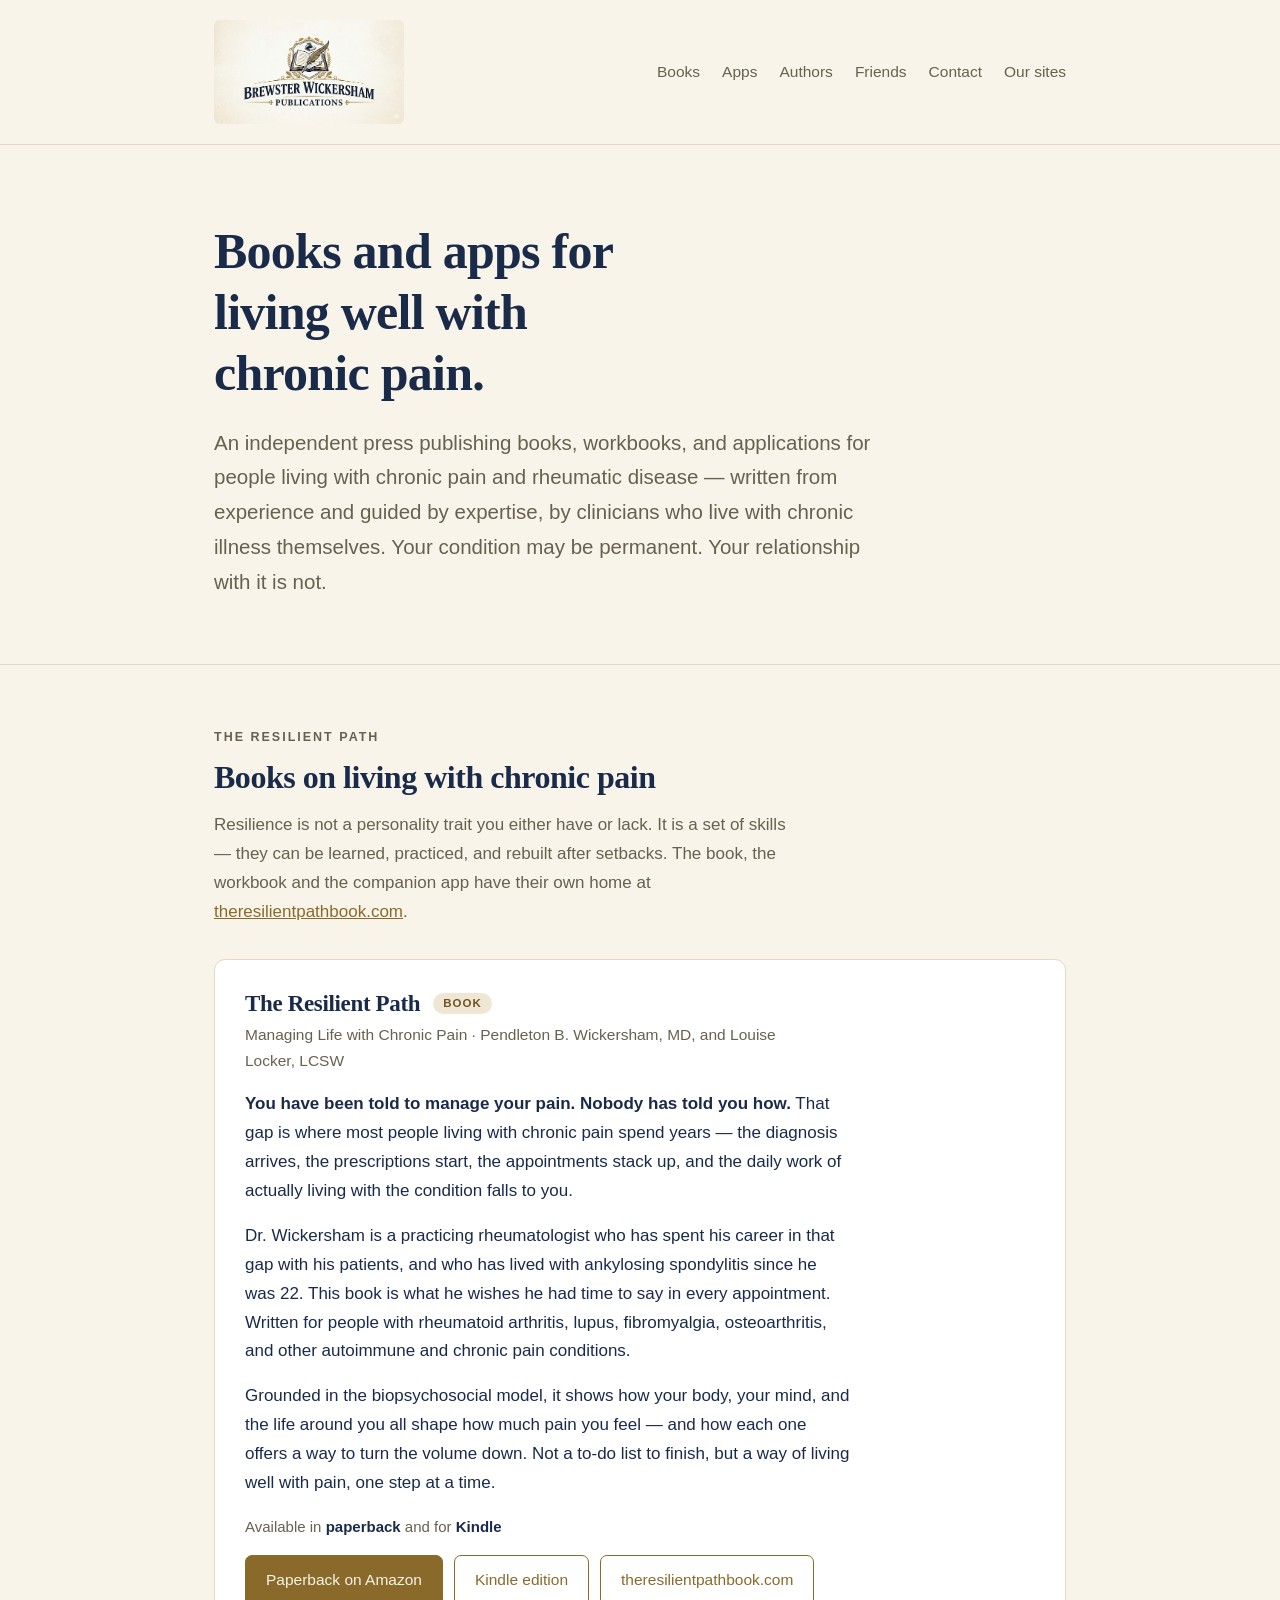
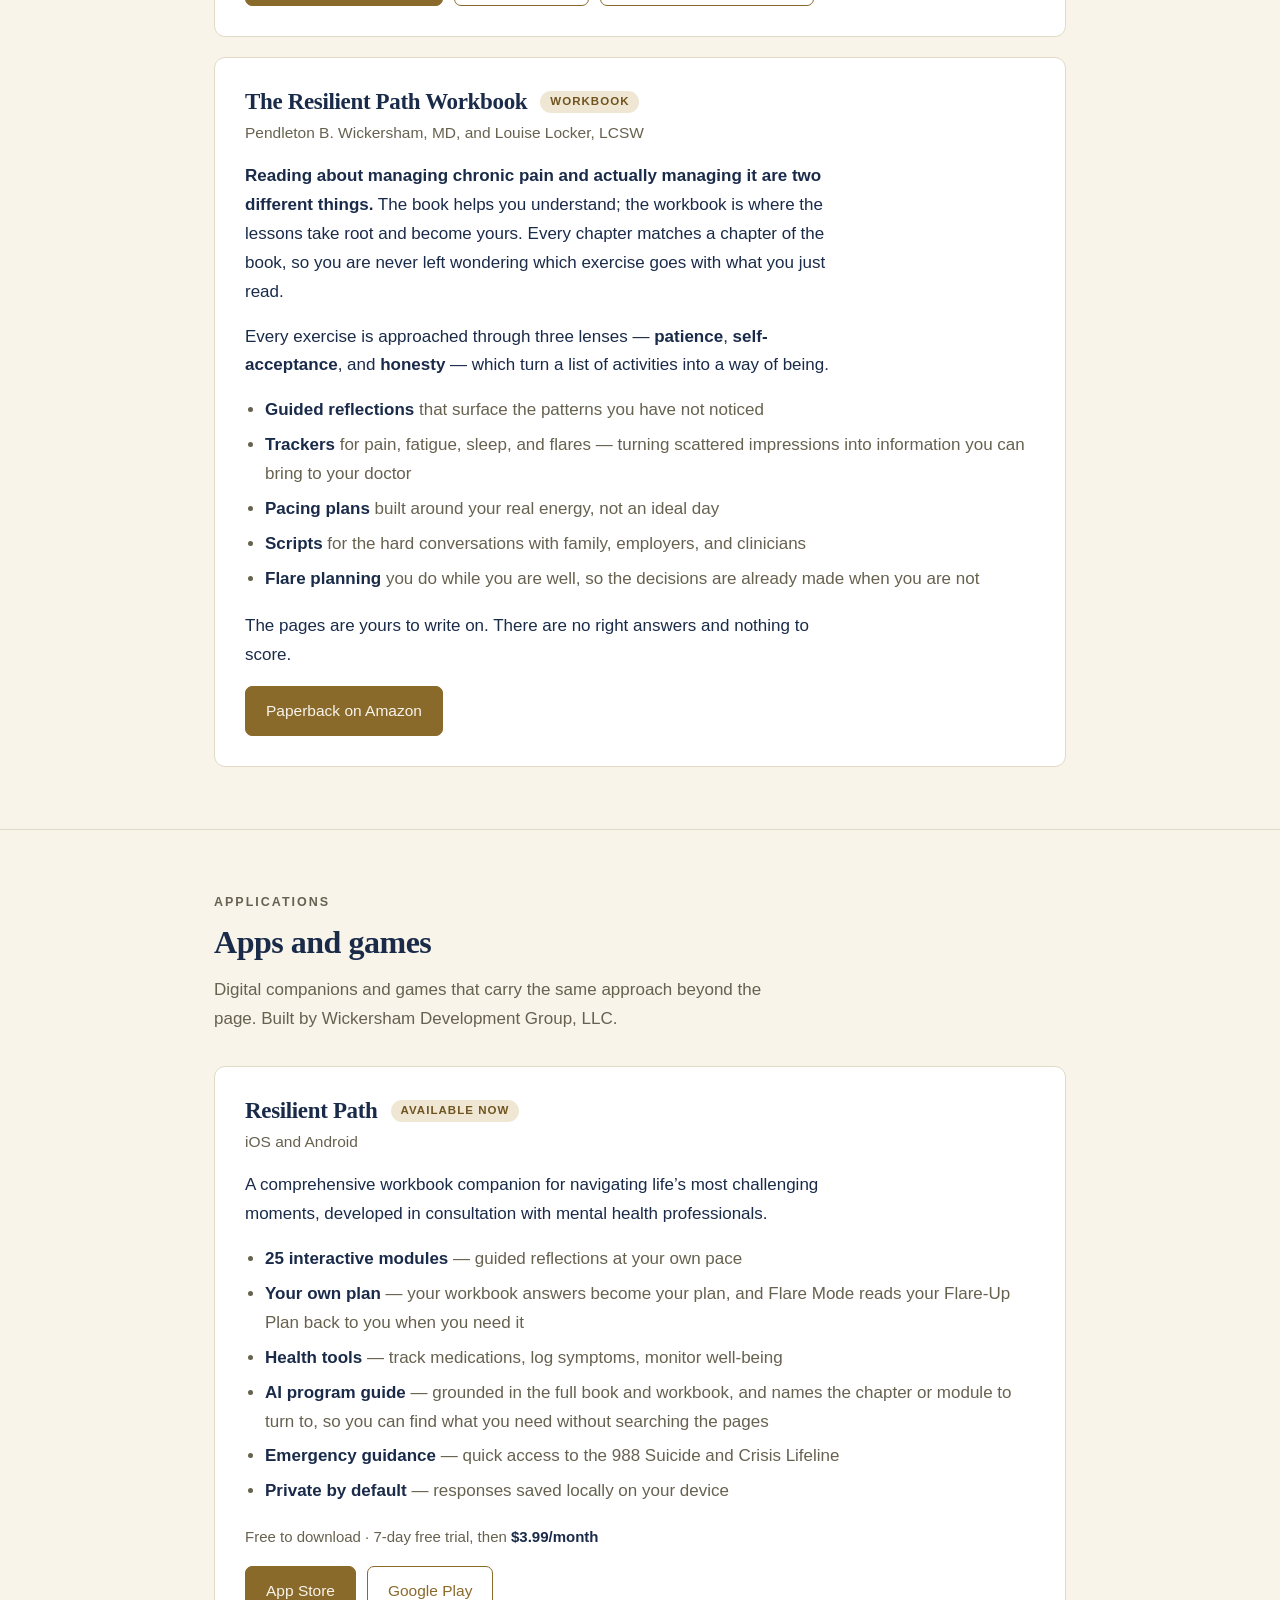
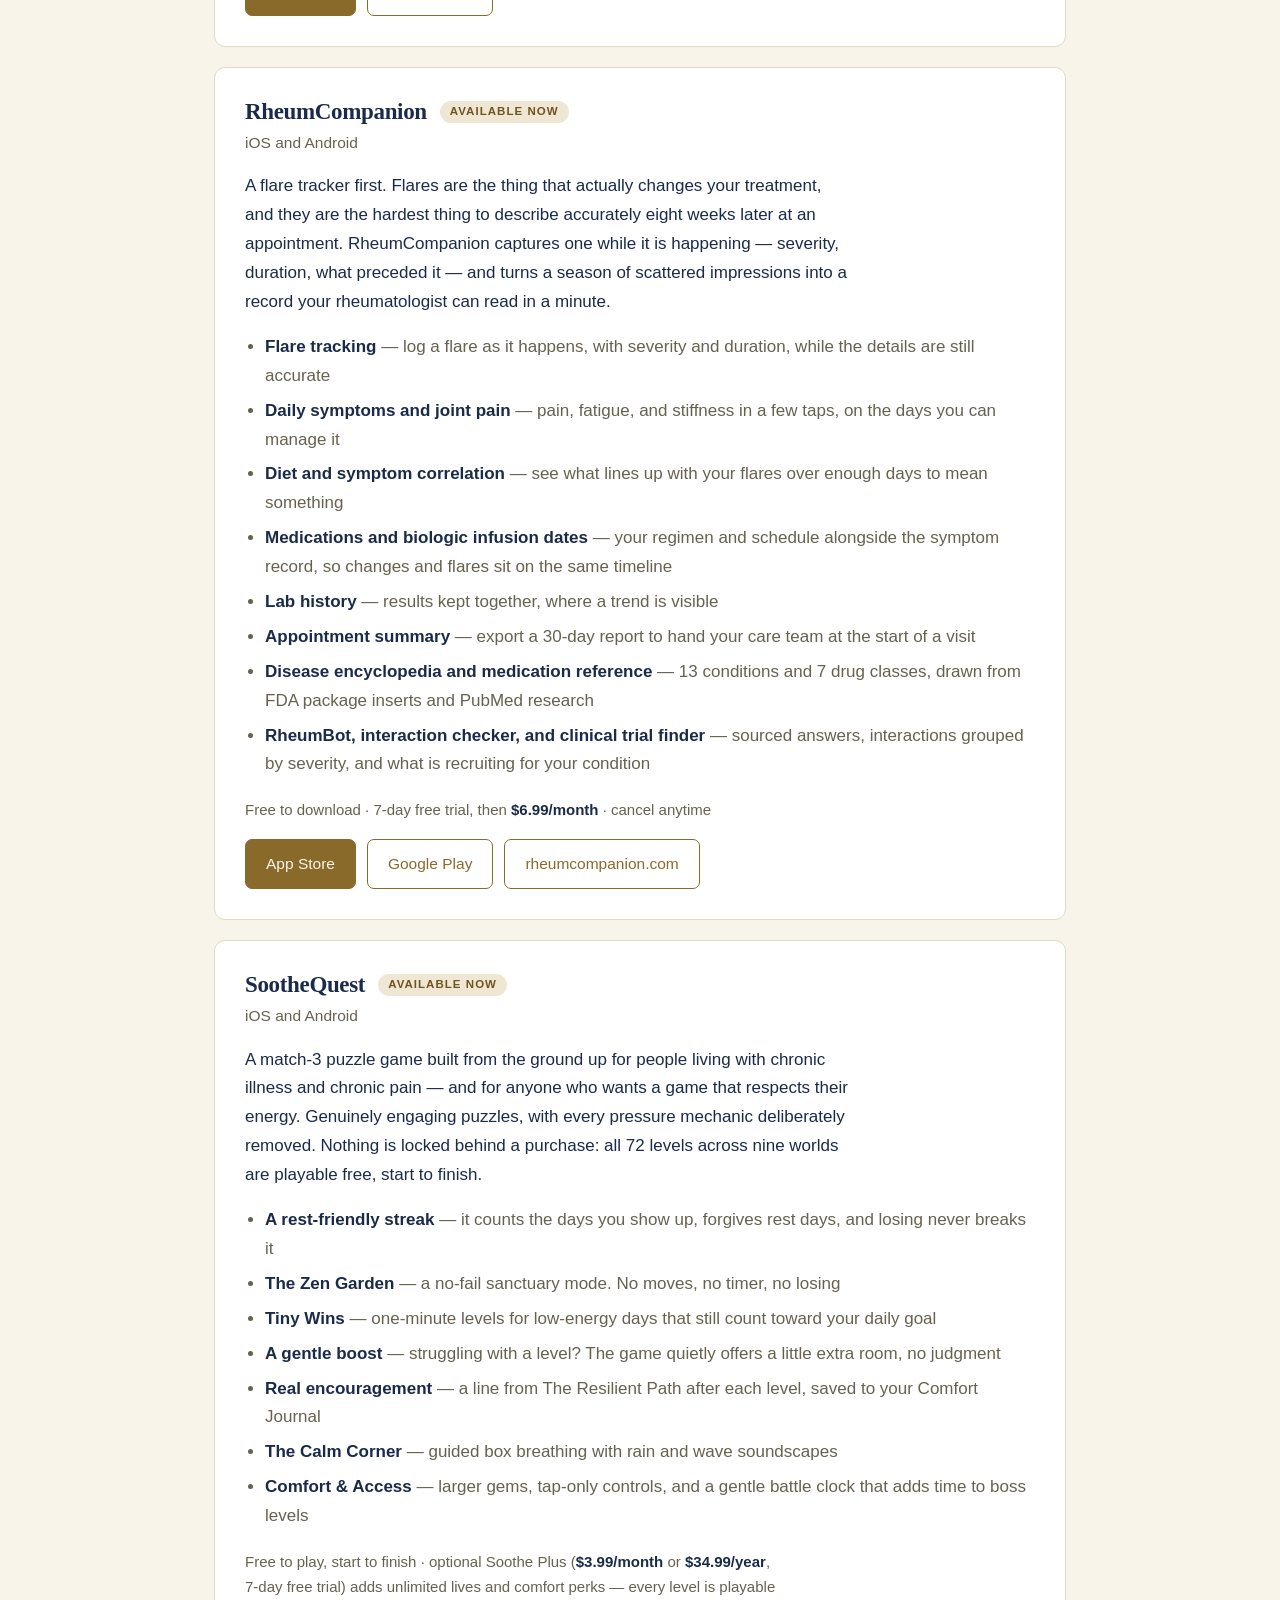
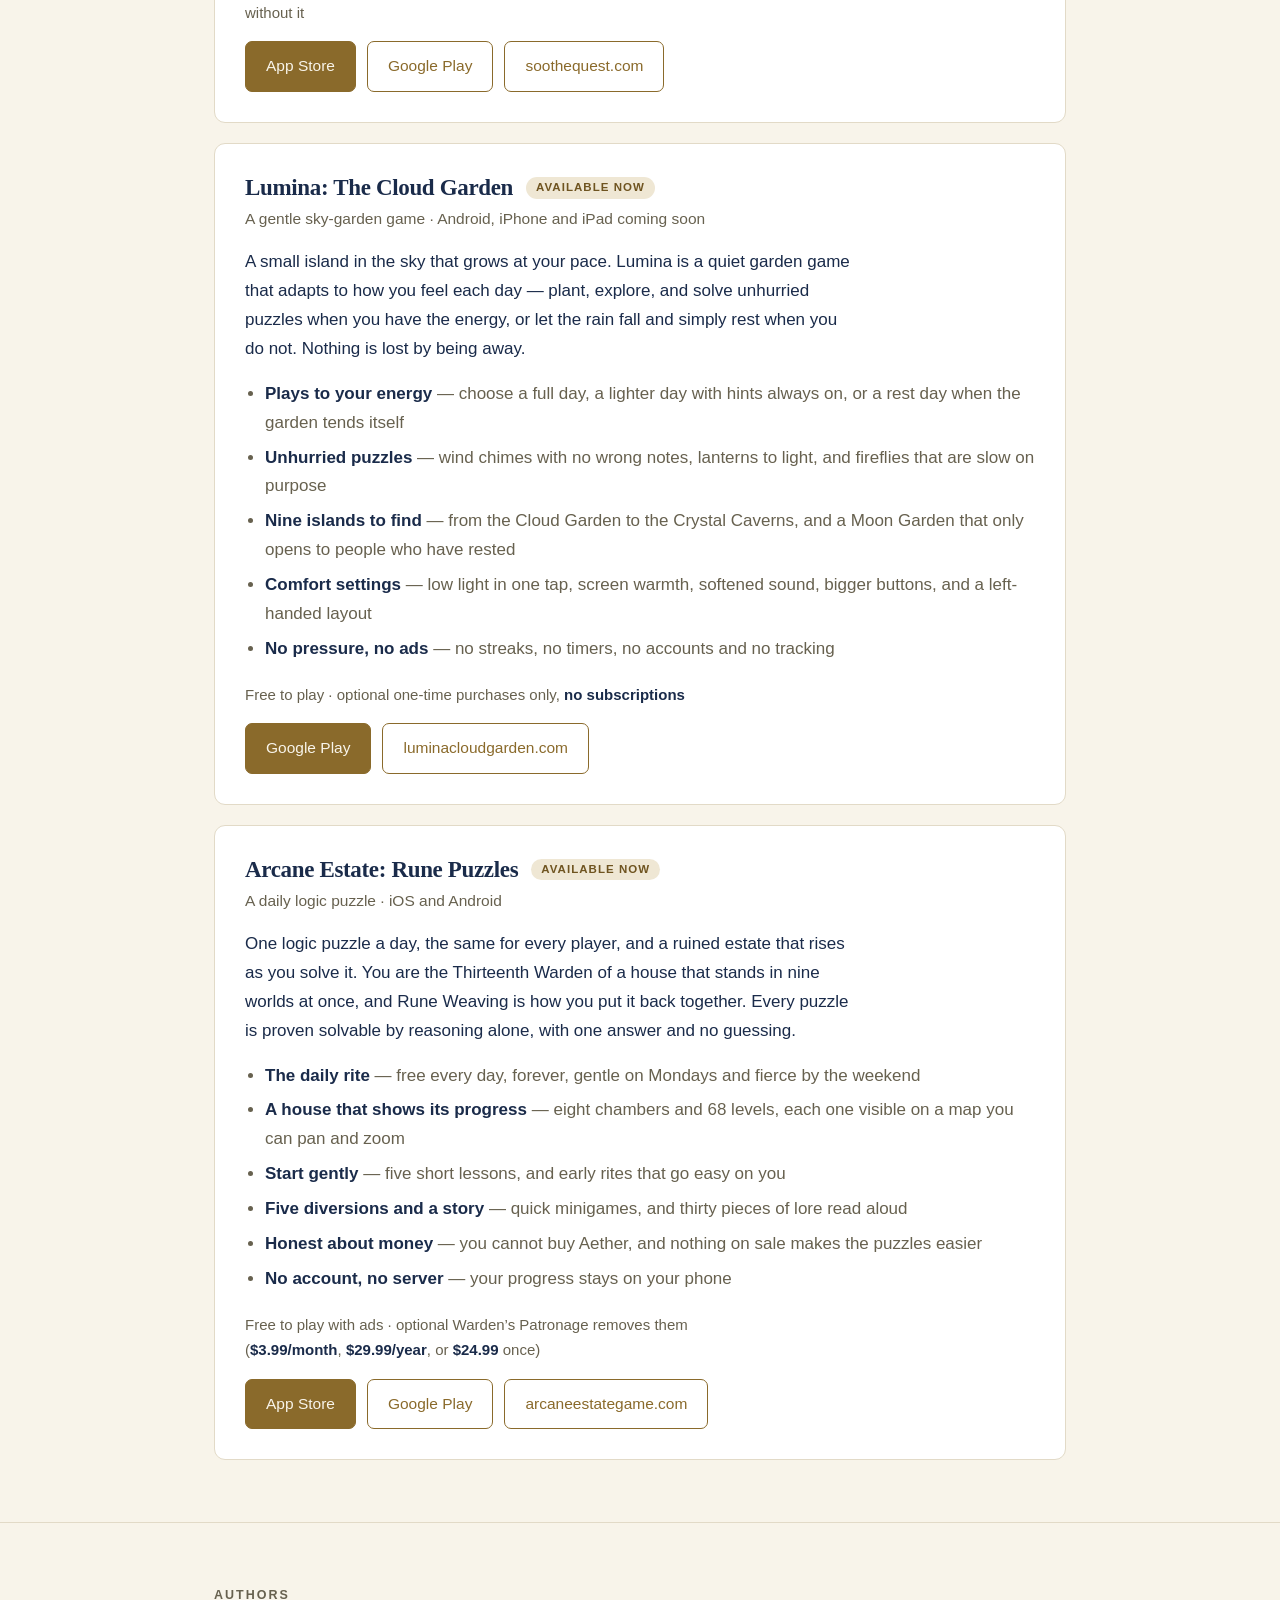
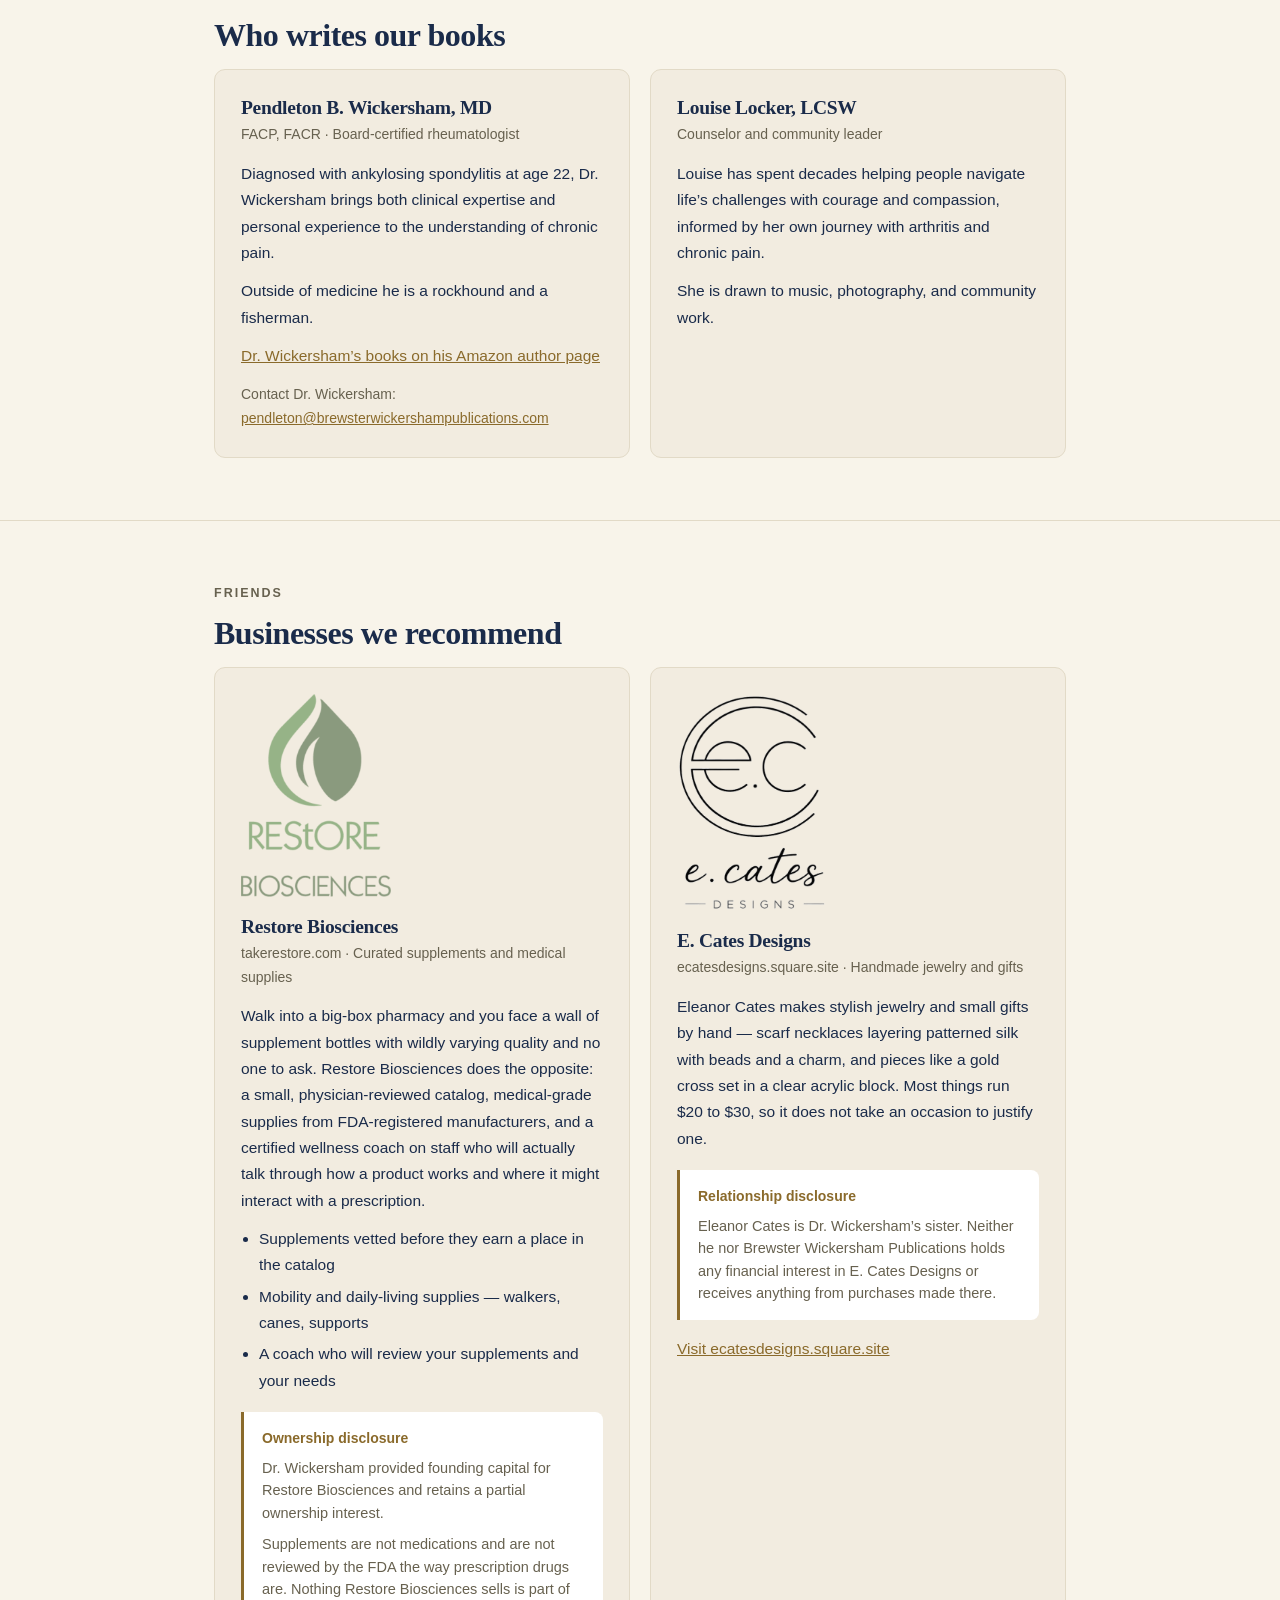
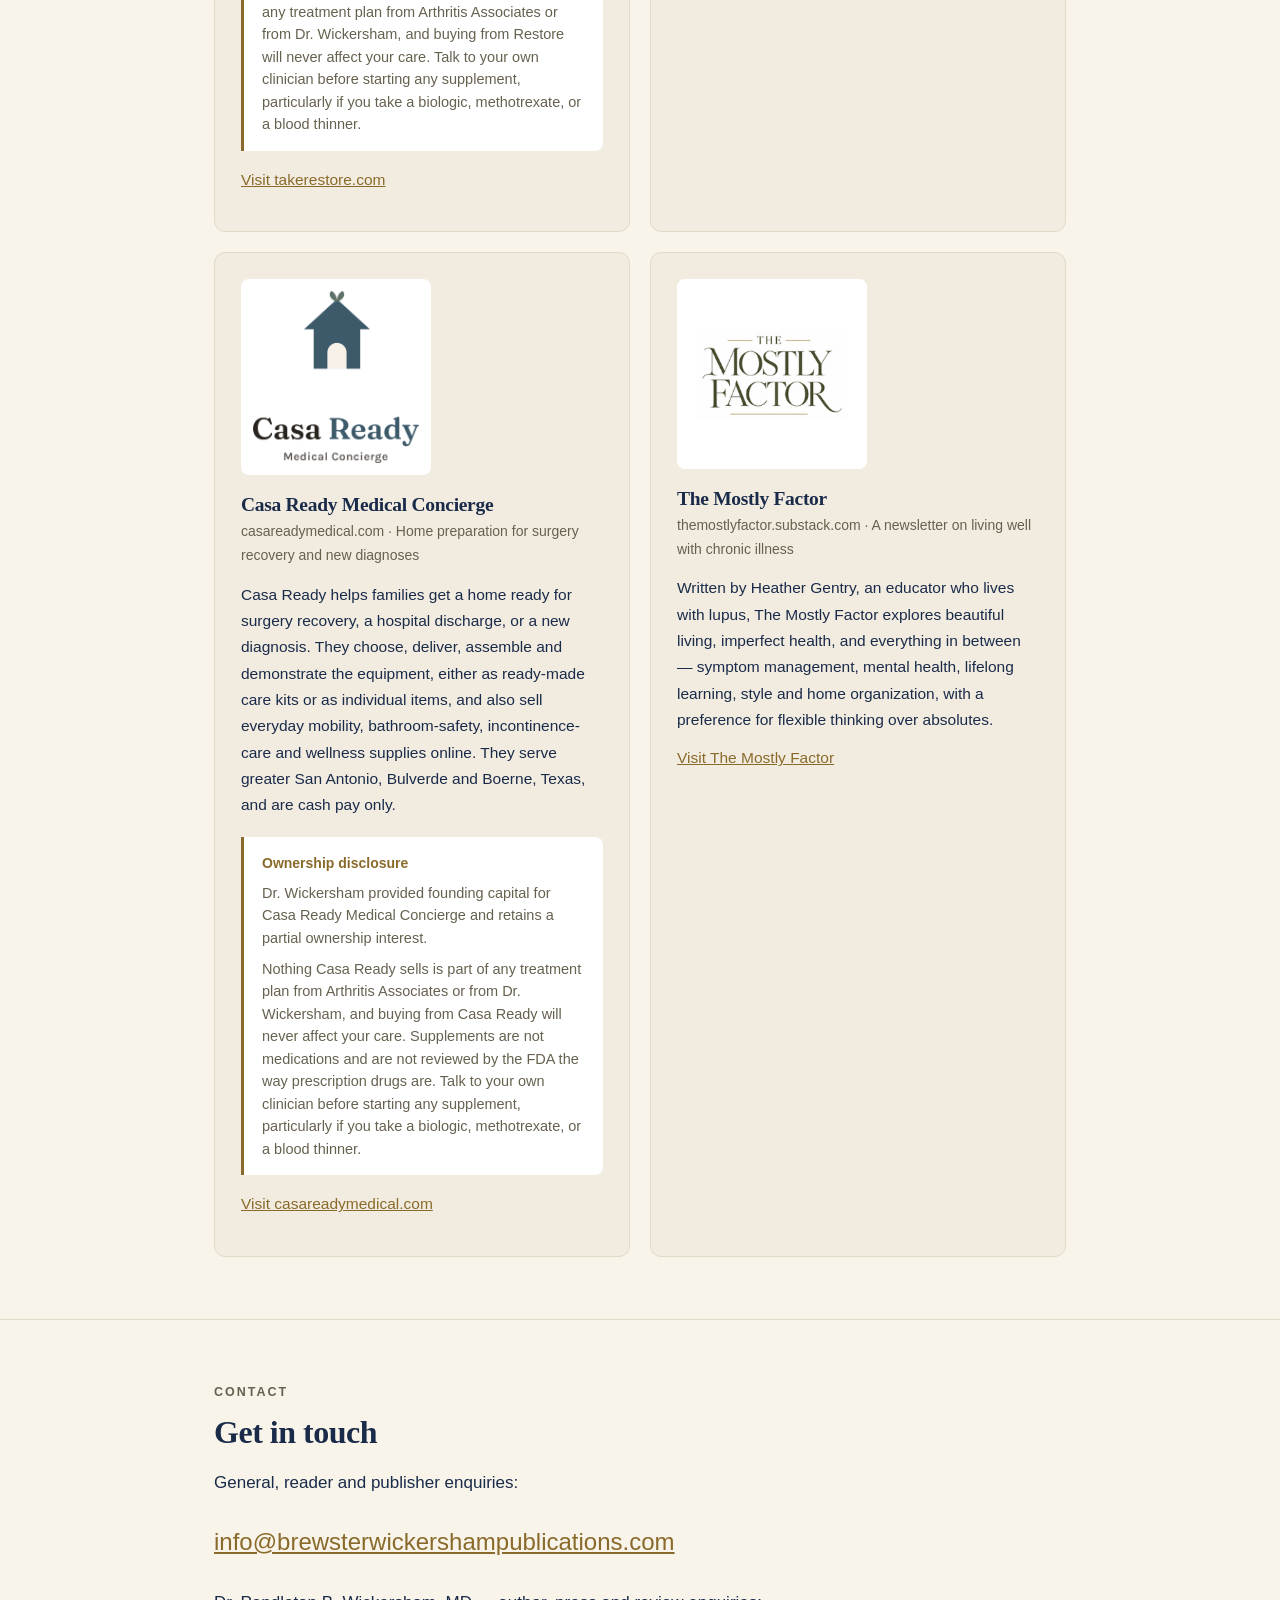
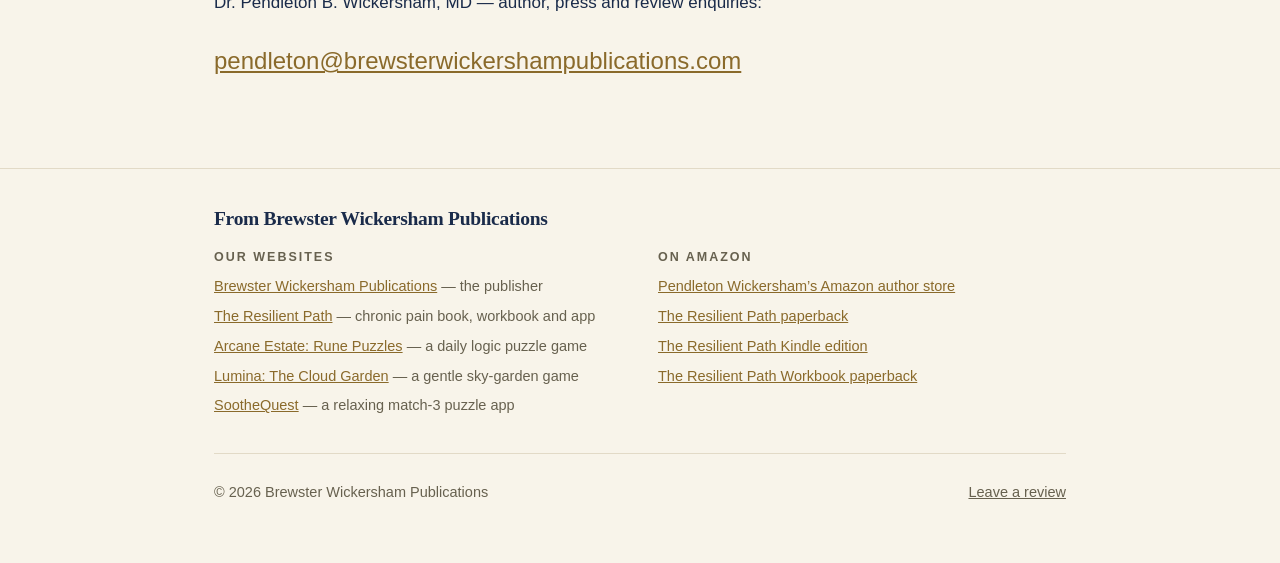
==== index.html @ 28c8aa55 "Add The Mostly Factor logo to its Friends card Co-Authored-By: Claude Sonnet 5.5 <noreply@anthropic." ====
<!doctype html>
<html lang="en">
<head>
<meta charset="utf-8">
<meta name="viewport" content="width=device-width,initial-scale=1">
<title>Brewster Wickersham Publications: Chronic Pain Books &amp; Apps</title>
<meta name="description" content="Independent press behind The Resilient Path, a chronic pain book and workbook by a rheumatologist, plus the SootheQuest, Lumina and Arcane Estate apps.">
<link rel="canonical" href="https://brewsterwickershampublications.com/">
<meta name="theme-color" content="#f8f4ea">
<meta property="og:type" content="website">
<meta property="og:site_name" content="Brewster Wickersham Publications">
<meta property="og:locale" content="en_US">
<meta property="og:url" content="https://brewsterwickershampublications.com/">
<meta property="og:title" content="Brewster Wickersham Publications: Chronic Pain Books &amp; Apps">
<meta property="og:description" content="Independent press behind The Resilient Path, a chronic pain book and workbook by a rheumatologist, plus the SootheQuest, Lumina and Arcane Estate apps.">
<meta property="og:image" content="https://brewsterwickershampublications.com/og-image.jpg">
<meta property="og:image:type" content="image/jpeg">
<meta property="og:image:width" content="1200">
<meta property="og:image:height" content="630">
<meta property="og:image:alt" content="The Brewster Wickersham Publications crest: an open book and quill above the press's name">
<meta name="twitter:card" content="summary_large_image">
<meta name="twitter:title" content="Brewster Wickersham Publications: Chronic Pain Books &amp; Apps">
<meta name="twitter:description" content="Independent press behind The Resilient Path, a chronic pain book and workbook by a rheumatologist, plus the SootheQuest, Lumina and Arcane Estate apps.">
<meta name="twitter:image" content="https://brewsterwickershampublications.com/og-image.jpg">
<meta name="twitter:image:alt" content="The Brewster Wickersham Publications crest: an open book and quill above the press's name">
<link rel="icon" href="/favicon.ico" sizes="48x48">
<link rel="icon" type="image/png" sizes="192x192" href="/favicon.png">
<link rel="apple-touch-icon" href="/apple-touch-icon.png">

<!-- Structured data: identifies the press, its site, its books and its apps for search engines.
     The @id values for the people, books and Resilient Path app match the ones on
     theresilientpathbook.com so the two sites describe the same entities. The other apps use
     "<their site>/#app". Keep ISBNs, ASINs and store URLs in step with the listings, and
     never add ratings, reviews or prices that are not on the page. -->
<script type="application/ld+json">
{
  "@context": "https://schema.org",
  "@graph": [
    {
      "@type": "Organization",
      "@id": "https://brewsterwickershampublications.com/#organization",
      "name": "Brewster Wickersham Publications",
      "url": "https://brewsterwickershampublications.com/",
      "logo": {
        "@type": "ImageObject",
        "url": "https://brewsterwickershampublications.com/logo.jpg",
        "width": 512,
        "height": 279
      },
      "image": "https://brewsterwickershampublications.com/og-image.jpg",
      "description": "An independent press publishing books, workbooks, and apps for people living with chronic pain and rheumatic disease.",
      "email": "info@brewsterwickershampublications.com"
    },
    {
      "@type": "WebSite",
      "@id": "https://brewsterwickershampublications.com/#website",
      "url": "https://brewsterwickershampublications.com/",
      "name": "Brewster Wickersham Publications",
      "inLanguage": "en-US",
      "publisher": { "@id": "https://brewsterwickershampublications.com/#organization" }
    },
    {
      "@type": "Person",
      "@id": "https://theresilientpathbook.com/#pendleton-wickersham",
      "name": "Pendleton B. Wickersham",
      "honorificSuffix": "MD, FACP, FACR",
      "jobTitle": "Board-certified rheumatologist",
      "email": "pendleton@brewsterwickershampublications.com",
      "url": "https://theresilientpathbook.com/#authors",
      "sameAs": [
        "https://www.amazon.com/stores/author/B004TYIEZQ",
        "https://www.amazon.com/Pendleton-Wickersham/e/B004TYIEZQ",
        "https://www.doximity.com/pub/pendleton-wickersham-md"
      ]
    },
    {
      "@type": "Person",
      "@id": "https://theresilientpathbook.com/#louise-locker",
      "name": "Louise Locker",
      "honorificSuffix": "LCSW",
      "jobTitle": "Licensed clinical social worker",
      "url": "https://theresilientpathbook.com/#authors"
    },
    {
      "@type": "Book",
      "@id": "https://theresilientpathbook.com/#book",
      "name": "Managing Life with Chronic Pain: The Resilient Path",
      "alternateName": "The Resilient Path",
      "description": "A practical guide to living with chronic pain, grounded in the biopsychosocial model, for people with rheumatoid arthritis, lupus, fibromyalgia, osteoarthritis, and other autoimmune and chronic pain conditions.",
      "url": "https://theresilientpathbook.com/",
      "image": "https://theresilientpathbook.com/images/book-cover.jpg",
      "author": { "@id": "https://theresilientpathbook.com/#pendleton-wickersham" },
      "publisher": { "@id": "https://brewsterwickershampublications.com/#organization" },
      "inLanguage": "en",
      "workExample": [
        {
          "@type": "Book",
          "@id": "https://theresilientpathbook.com/#book-paperback",
          "bookFormat": "https://schema.org/Paperback",
          "isbn": "9798172274268",
          "identifier": { "@type": "PropertyValue", "propertyID": "ASIN", "value": "B0HJ1NMXLL" },
          "url": "https://www.amazon.com/dp/B0HJ1NMXLL"
        },
        {
          "@type": "Book",
          "@id": "https://theresilientpathbook.com/#book-kindle",
          "bookFormat": "https://schema.org/EBook",
          "identifier": { "@type": "PropertyValue", "propertyID": "ASIN", "value": "B0HHKKSR3D" },
          "url": "https://www.amazon.com/dp/B0HHKKSR3D"
        }
      ]
    },
    {
      "@type": "Book",
      "@id": "https://theresilientpathbook.com/#workbook",
      "name": "The Resilient Path: Your Personal Workbook",
      "description": "The companion workbook to The Resilient Path, matched chapter by chapter to the book, with guided reflections, trackers, pacing plans, and flare planning.",
      "url": "https://theresilientpathbook.com/#workbook",
      "image": "https://theresilientpathbook.com/images/workbook-cover.jpg",
      "author": [
        { "@id": "https://theresilientpathbook.com/#pendleton-wickersham" },
        { "@id": "https://theresilientpathbook.com/#louise-locker" }
      ],
      "publisher": { "@id": "https://brewsterwickershampublications.com/#organization" },
      "inLanguage": "en",
      "workExample": {
        "@type": "Book",
        "@id": "https://theresilientpathbook.com/#workbook-paperback",
        "bookFormat": "https://schema.org/Paperback",
        "isbn": "9798171021085",
        "identifier": { "@type": "PropertyValue", "propertyID": "ASIN", "value": "B0HHLCSVBJ" },
        "url": "https://www.amazon.com/dp/B0HHLCSVBJ"
      }
    },
    {
      "@type": "MobileApplication",
      "@id": "https://theresilientpathbook.com/#app",
      "name": "Resilient Path",
      "description": "The companion app to The Resilient Path: 25 interactive modules, a personal flare-up plan, health tracking, and a program guide grounded in the book and workbook.",
      "url": "https://theresilientpathbook.com/",
      "operatingSystem": "iOS, Android",
      "applicationCategory": "HealthApplication",
      "publisher": { "@id": "https://brewsterwickershampublications.com/#organization" },
      "installUrl": [
        "https://apps.apple.com/us/app/resilient-path/id6762085688",
        "https://play.google.com/store/apps/details?id=resilient.path.app"
      ],
      "sameAs": [
        "https://apps.apple.com/us/app/resilient-path/id6762085688",
        "https://play.google.com/store/apps/details?id=resilient.path.app"
      ],
      "offers": { "@type": "Offer", "price": "0", "priceCurrency": "USD" }
    },
    {
      "@type": "MobileApplication",
      "@id": "https://www.rheumcompanion.com/#app",
      "name": "RheumCompanion",
      "description": "A flare tracker for rheumatic disease, with daily symptoms, medications and infusion dates, lab history, and a 30-day appointment summary.",
      "url": "https://www.rheumcompanion.com/",
      "operatingSystem": "iOS, Android",
      "applicationCategory": "HealthApplication",
      "publisher": { "@id": "https://brewsterwickershampublications.com/#organization" },
      "installUrl": [
        "https://apps.apple.com/us/app/rheumcompanion-flare-tracker/id6784212388",
        "https://play.google.com/store/apps/details?id=com.rheumcompanion.app"
      ],
      "sameAs": [
        "https://apps.apple.com/us/app/rheumcompanion-flare-tracker/id6784212388",
        "https://play.google.com/store/apps/details?id=com.rheumcompanion.app"
      ],
      "offers": { "@type": "Offer", "price": "0", "priceCurrency": "USD" }
    },
    {
      "@type": ["VideoGame", "MobileApplication"],
      "@id": "https://www.soothequest.com/#app",
      "name": "SootheQuest",
      "description": "A match-3 puzzle game built for people living with chronic illness and chronic pain, with every pressure mechanic removed and all 72 levels free to play.",
      "url": "https://www.soothequest.com/",
      "genre": "Puzzle",
      "gamePlatform": ["iOS", "Android"],
      "operatingSystem": "iOS, Android",
      "applicationCategory": "GameApplication",
      "publisher": { "@id": "https://brewsterwickershampublications.com/#organization" },
      "installUrl": [
        "https://apps.apple.com/us/app/soothequest/id6791187064",
        "https://play.google.com/store/apps/details?id=com.brewsterwickershampublications.soothequest"
      ],
      "sameAs": [
        "https://apps.apple.com/us/app/soothequest/id6791187064",
        "https://play.google.com/store/apps/details?id=com.brewsterwickershampublications.soothequest"
      ],
      "offers": { "@type": "Offer", "price": "0", "priceCurrency": "USD" }
    },
    {
      "@type": ["VideoGame", "MobileApplication"],
      "@id": "https://www.luminacloudgarden.com/#app",
      "name": "Lumina: The Cloud Garden",
      "description": "A quiet sky-garden game that adapts to how you feel each day, with unhurried puzzles, comfort settings, and no ads, streaks or timers.",
      "url": "https://www.luminacloudgarden.com/",
      "genre": "Puzzle",
      "gamePlatform": "Android",
      "operatingSystem": "Android",
      "applicationCategory": "GameApplication",
      "publisher": { "@id": "https://brewsterwickershampublications.com/#organization" },
      "installUrl": "https://play.google.com/store/apps/details?id=com.wickersham.lumina",
      "sameAs": [
        "https://play.google.com/store/apps/details?id=com.wickersham.lumina"
      ],
      "offers": { "@type": "Offer", "price": "0", "priceCurrency": "USD" }
    },
    {
      "@type": ["VideoGame", "MobileApplication"],
      "@id": "https://www.arcaneestategame.com/#app",
      "name": "Arcane Estate: Rune Puzzles",
      "description": "One logic puzzle a day, the same for every player, and a ruined estate that rises as you solve it. Every puzzle is solvable by reasoning alone.",
      "url": "https://www.arcaneestategame.com/",
      "genre": "Puzzle",
      "gamePlatform": ["iOS", "Android"],
      "operatingSystem": "iOS, Android",
      "applicationCategory": "GameApplication",
      "publisher": { "@id": "https://brewsterwickershampublications.com/#organization" },
      "installUrl": [
        "https://apps.apple.com/us/app/arcane-estate-rune-puzzles/id6817651417",
        "https://play.google.com/store/apps/details?id=com.arcaneestate.game"
      ],
      "sameAs": [
        "https://apps.apple.com/us/app/arcane-estate-rune-puzzles/id6817651417",
        "https://play.google.com/store/apps/details?id=com.arcaneestate.game"
      ],
      "offers": { "@type": "Offer", "price": "0", "priceCurrency": "USD" }
    }
  ]
}
</script>
<style>
/* ============================================================
   COLORS — drawn from the logo: navy, gold, cream.
   Change these to re-skin the entire site, both themes.
   ============================================================ */
:root{
  --bg:      #f8f4ea;   /* cream, matching the logo background */
  --surface: #ffffff;
  --raised:  #f2ece0;
  --ink:     #1a2b4a;   /* navy, from the logo lettering */
  --muted:   #67614f;
  --line:    #e2dac7;
  --accent:  #8a6a2b;   /* deep gold, readable on cream */
  --badge-bg:#efe7d4;
  --badge-ink:#6f5420;
}
@media (prefers-color-scheme:dark){
  :root{
    --bg:      #12161f;
    --surface: #1a1f2b;
    --raised:  #212736;
    --ink:     #e8e4d9;
    --muted:   #9a9484;
    --line:    #2b3240;
    --accent:  #d4af6a;
    --badge-bg:#241f14;
    --badge-ink:#d4af6a;
  }
}
*{box-sizing:border-box}
html{scroll-behavior:smooth}
body{
  margin:0; background:var(--bg); color:var(--ink);
  font:17px/1.7 -apple-system,BlinkMacSystemFont,"Segoe UI",Roboto,Helvetica,Arial,sans-serif;
  -webkit-font-smoothing:antialiased;
}
h1,h2,h3,.serif{
  font-family:"Iowan Old Style","Palatino Linotype",Palatino,Georgia,"Times New Roman",serif;
  font-weight:600; letter-spacing:-.015em; line-height:1.22;
}
a{color:var(--accent)}
a:hover{text-decoration:none}
:focus-visible{outline:2px solid var(--accent); outline-offset:3px; border-radius:3px}
img{max-width:100%; height:auto; display:block}
.wrap{max-width:900px; margin:0 auto; padding:0 24px}
.skip{position:absolute; left:-9999px; top:0; background:var(--accent); color:var(--bg);
      padding:10px 16px; z-index:100}
.skip:focus{left:0}

/* ---------- header ---------- */
header{border-bottom:1px solid var(--line)}
header .wrap{display:flex; align-items:center; gap:24px; flex-wrap:wrap;
             padding-top:20px; padding-bottom:20px}
.brand{display:block; line-height:0; border-radius:6px; overflow:hidden}
.brand img{width:190px; height:auto}
nav{margin-left:auto; display:flex; gap:22px; font-size:15.5px; flex-wrap:wrap}
nav a{color:var(--muted); text-decoration:none}
nav a:hover{color:var(--accent)}

/* ---------- hero ---------- */
.hero{padding:76px 0 64px; border-bottom:1px solid var(--line)}
.hero h1{font-size:clamp(32px,5.5vw,50px); margin:0 0 22px; max-width:19ch}
.hero .lede{font-size:clamp(18px,2.2vw,20.5px); color:var(--muted); margin:0; max-width:58ch}

/* ---------- sections ---------- */
section{padding:62px 0; border-bottom:1px solid var(--line)}
.eyebrow{font-size:12.5px; text-transform:uppercase; letter-spacing:.16em;
         color:var(--muted); margin:0 0 10px; font-weight:600}
section > .wrap > h2{font-size:clamp(25px,3.4vw,32px); margin:0 0 14px}
.section-intro{color:var(--muted); margin:0 0 32px; max-width:62ch}

/* ---------- product cards ---------- */
.product{
  background:var(--surface); border:1px solid var(--line); border-radius:11px;
  padding:30px; margin-bottom:20px;
}
.product:last-child{margin-bottom:0}
.product-head{display:flex; align-items:center; gap:13px; flex-wrap:wrap; margin-bottom:4px}
.product h3{font-size:23px; margin:0}
.product .sub{color:var(--muted); font-size:15.5px; margin:3px 0 16px}
.product p{margin:0 0 16px; max-width:64ch}
.product > p:last-child{margin-bottom:0}
.badge{
  display:inline-block; background:var(--badge-bg); color:var(--badge-ink);
  font-size:11.5px; font-weight:700; letter-spacing:.09em; text-transform:uppercase;
  padding:5px 10px; border-radius:99px; white-space:nowrap; line-height:1;
}
.badge.soon{background:transparent; color:var(--muted); border:1px solid var(--line)}
ul.feat{margin:0 0 18px; padding-left:20px; color:var(--muted)}
ul.feat li{margin:6px 0}
ul.feat b{color:var(--ink); font-weight:600}
.price{font-size:15px; color:var(--muted); margin:0 0 18px}
.price strong{color:var(--ink); font-weight:600}

/* ---------- buttons ---------- */
.actions{display:flex; gap:11px; flex-wrap:wrap; margin-top:2px}
.btn{
  display:inline-block; padding:11px 20px; border-radius:7px; text-decoration:none;
  font-size:15.5px; border:1px solid var(--accent); color:var(--accent);
  transition:background .15s, color .15s;
}
.btn:hover{background:var(--accent); color:var(--bg)}
.btn.solid{background:var(--accent); color:var(--bg)}
.btn.solid:hover{opacity:.87}
.btn.disabled{border-color:var(--line); color:var(--muted); pointer-events:none; opacity:.75}

/* ---------- authors ---------- */
.authors{display:grid; gap:20px; grid-template-columns:repeat(auto-fit,minmax(280px,1fr))}
.author{background:var(--raised); border:1px solid var(--line); border-radius:11px; padding:26px}
.author h3{font-size:19.5px; margin:0 0 3px}
.author .creds{font-size:14px; color:var(--muted); margin:0 0 14px}
.author p{font-size:15.5px; margin:0 0 12px}
.author p:last-child{margin-bottom:0}

.contact-email{font-size:clamp(19px,2.6vw,24px); word-break:break-word}

/* ---- Friends: outside businesses we point people to, with ownership stated ---- */
.friends{display:grid; gap:20px; grid-template-columns:repeat(auto-fit,minmax(300px,1fr))}
.friend{background:var(--raised); border:1px solid var(--line); border-radius:11px; padding:26px}
.friend-logo{display:block; max-width:150px; width:100%; height:auto; margin:0 0 18px}
.friend-logo.on-light{background:#fff; padding:12px; border-radius:8px; max-width:190px; box-sizing:border-box}
.friend h3{font-size:19.5px; margin:0 0 3px}
.friend .creds{font-size:14px; color:var(--muted); margin:0 0 14px}
.friend p{font-size:15.5px; margin:0 0 12px}
.friend ul{margin:0 0 16px 18px; padding:0; font-size:15.5px}
.friend li{margin:0 0 5px}
.disclosure{border-left:3px solid var(--accent); background:var(--surface);
  padding:15px 18px; border-radius:0 8px 8px 0; margin:18px 0 16px}
.disclosure b{display:block; font-size:14px; color:var(--accent); margin-bottom:6px}
.disclosure p{font-size:14.5px; color:var(--muted); margin:0 0 9px; line-height:1.55}
.disclosure p:last-child{margin-bottom:0}

footer{padding:38px 0 58px; font-size:14.5px; color:var(--muted)}
footer .wrap{display:flex; justify-content:space-between; gap:16px; flex-wrap:wrap}
footer a{color:var(--muted)}

/* ---- Network: the same list of our sites and Amazon listings on every site ---- */
.network{display:block; width:100%; margin:0 0 10px; padding-bottom:28px; border-bottom:1px solid var(--line); font-size:inherit}
.network h2{font-size:19.5px; color:var(--ink); margin:0 0 18px}
.network-cols{display:grid; gap:10px 36px; grid-template-columns:repeat(auto-fit,minmax(260px,1fr))}
.network h3{font:600 12.5px/1.4 -apple-system,BlinkMacSystemFont,"Segoe UI",Roboto,Helvetica,Arial,sans-serif;
            text-transform:uppercase; letter-spacing:.16em; color:var(--muted); margin:0 0 10px}
.network ul{list-style:none; margin:0; padding:0}
.network li{margin:0 0 8px; line-height:1.5}
.network a{color:var(--accent); text-decoration:underline}

@media (max-width:620px){
  .hero{padding:54px 0 46px}
  section{padding:46px 0}
  .product{padding:24px}
  .brand img{width:160px}
  nav{width:100%; margin-left:0; gap:16px}
}
</style>
</head>
<body>
<a class="skip" href="#main">Skip to content</a>

<header>
  <div class="wrap">
    <a class="brand" href="/">
      <img src="logo.jpg" alt="Brewster Wickersham Publications" width="512" height="279" fetchpriority="high">
    </a>
    <nav>
      <a href="#books">Books</a>
      <a href="#apps">Apps</a>
      <a href="#authors">Authors</a>
      <a href="#friends">Friends</a>
      <a href="#contact">Contact</a>
      <a href="#network">Our sites</a>
    </nav>
  </div>
</header>

<main id="main">

<div class="hero">
  <div class="wrap">
    <h1>Books and apps for living well with chronic pain.</h1>
    <p class="lede">An independent press publishing books, workbooks, and
      applications for people living with chronic pain and rheumatic disease
      &mdash; written from experience and guided by expertise, by clinicians who
      live with chronic illness themselves. Your condition may be permanent. Your
      relationship with it is not.</p>
  </div>
</div>

<!-- ============================================================
     BOOKS
     ============================================================ -->
<section id="books">
  <div class="wrap">
    <p class="eyebrow">The Resilient Path</p>
    <h2>Books on living with chronic pain</h2>
    <p class="section-intro">Resilience is not a personality trait you either
      have or lack. It is a set of skills &mdash; they can be learned, practiced,
      and rebuilt after setbacks. The book, the workbook and the companion app
      have their own home at
      <a href="https://theresilientpathbook.com/" target="_blank" rel="noopener">theresilientpathbook.com</a>.</p>

    <article class="product">
      <div class="product-head">
        <h3>The Resilient Path</h3>
        <span class="badge">Book</span>
      </div>
      <p class="sub">Managing Life with Chronic Pain &middot; Pendleton B. Wickersham, MD, and Louise Locker, LCSW</p>
      <p><b>You have been told to manage your pain. Nobody has told you how.</b>
        That gap is where most people living with chronic pain spend years &mdash;
        the diagnosis arrives, the prescriptions start, the appointments stack
        up, and the daily work of actually living with the condition falls to
        you.</p>
      <p>Dr. Wickersham is a practicing rheumatologist who has spent his career
        in that gap with his patients, and who has lived with ankylosing
        spondylitis since he was 22. This book is what he wishes he had time to
        say in every appointment. Written for people with rheumatoid arthritis,
        lupus, fibromyalgia, osteoarthritis, and other autoimmune and chronic
        pain conditions.</p>
      <p>Grounded in the biopsychosocial model, it shows how your body, your
        mind, and the life around you all shape how much pain you feel &mdash;
        and how each one offers a way to turn the volume down. Not a to-do list
        to finish, but a way of living well with pain, one step at a time.</p>
      <p class="price">Available in <strong>paperback</strong> and for <strong>Kindle</strong></p>
      <div class="actions">
        <a class="btn solid js-amazon" data-book="book" href="https://www.amazon.com/dp/B0HJ1NMXLL" target="_blank" rel="noopener">Paperback on Amazon</a>
        <a class="btn js-amazon" data-book="kindle" href="https://www.amazon.com/dp/B0HHKKSR3D" target="_blank" rel="noopener">Kindle edition</a>
        <a class="btn" href="https://theresilientpathbook.com/" target="_blank" rel="noopener">theresilientpathbook.com</a>
      </div>
    </article>

    <article class="product">
      <div class="product-head">
        <h3>The Resilient Path Workbook</h3>
        <span class="badge">Workbook</span>
      </div>
      <p class="sub">Pendleton B. Wickersham, MD, and Louise Locker, LCSW</p>
      <p><b>Reading about managing chronic pain and actually managing it are
        two different things.</b> The book helps you understand; the workbook is
        where the lessons take root and become yours. Every chapter matches a
        chapter of the book, so you are never left wondering which exercise goes
        with what you just read.</p>
      <p>Every exercise is approached through three lenses &mdash;
        <b>patience</b>, <b>self-acceptance</b>, and <b>honesty</b> &mdash; which
        turn a list of activities into a way of being.</p>
      <ul class="feat">
        <li><b>Guided reflections</b> that surface the patterns you have not noticed</li>
        <li><b>Trackers</b> for pain, fatigue, sleep, and flares &mdash; turning scattered impressions into information you can bring to your doctor</li>
        <li><b>Pacing plans</b> built around your real energy, not an ideal day</li>
        <li><b>Scripts</b> for the hard conversations with family, employers, and clinicians</li>
        <li><b>Flare planning</b> you do while you are well, so the decisions are already made when you are not</li>
      </ul>
      <p>The pages are yours to write on. There are no right answers and nothing
        to score.</p>
      <div class="actions">
        <a class="btn solid js-amazon" data-book="workbook" href="https://www.amazon.com/dp/B0HHLCSVBJ" target="_blank" rel="noopener">Paperback on Amazon</a>
      </div>
    </article>
  </div>
</section>

<!-- ============================================================
     APPS
     ============================================================ -->
<section id="apps">
  <div class="wrap">
    <p class="eyebrow">Applications</p>
    <h2>Apps and games</h2>
    <p class="section-intro">Digital companions and games that carry the same
      approach beyond the page. Built by Wickersham Development Group, LLC.</p>

    <article class="product">
      <div class="product-head">
        <h3>Resilient Path</h3>
        <span class="badge">Available now</span>
      </div>
      <p class="sub">iOS and Android</p>
      <p>A comprehensive workbook companion for navigating life&rsquo;s most
        challenging moments, developed in consultation with mental health
        professionals.</p>
      <ul class="feat">
        <li><b>25 interactive modules</b> &mdash; guided reflections at your own pace</li>
        <li><b>Your own plan</b> &mdash; your workbook answers become your plan, and Flare Mode reads your Flare-Up Plan back to you when you need it</li>
        <li><b>Health tools</b> &mdash; track medications, log symptoms, monitor well-being</li>
        <li><b>AI program guide</b> &mdash; grounded in the full book and workbook, and names the chapter or module to turn to, so you can find what you need without searching the pages</li>
        <li><b>Emergency guidance</b> &mdash; quick access to the 988 Suicide and Crisis Lifeline</li>
        <li><b>Private by default</b> &mdash; responses saved locally on your device</li>
      </ul>
      <p class="price">Free to download &middot; 7-day free trial, then <strong>$3.99/month</strong></p>
      <div class="actions">
        <a class="btn solid" href="https://apps.apple.com/us/app/resilient-path/id6762085688" target="_blank" rel="noopener">App&nbsp;Store</a>
        <a class="btn" href="https://play.google.com/store/apps/details?id=resilient.path.app" target="_blank" rel="noopener">Google&nbsp;Play</a>
      </div>
    </article>

    <article class="product">
      <div class="product-head">
        <h3>RheumCompanion</h3>
        <span class="badge">Available now</span>
      </div>
      <p class="sub">iOS and Android</p>
      <p>A flare tracker first. Flares are the thing that actually changes your
        treatment, and they are the hardest thing to describe accurately eight weeks
        later at an appointment. RheumCompanion captures one while it is happening
        &mdash; severity, duration, what preceded it &mdash; and turns a season of
        scattered impressions into a record your rheumatologist can read in a minute.</p>
      <ul class="feat">
        <li><b>Flare tracking</b> &mdash; log a flare as it happens, with severity and duration, while the details are still accurate</li>
        <li><b>Daily symptoms and joint pain</b> &mdash; pain, fatigue, and stiffness in a few taps, on the days you can manage it</li>
        <li><b>Diet and symptom correlation</b> &mdash; see what lines up with your flares over enough days to mean something</li>
        <li><b>Medications and biologic infusion dates</b> &mdash; your regimen and schedule alongside the symptom record, so changes and flares sit on the same timeline</li>
        <li><b>Lab history</b> &mdash; results kept together, where a trend is visible</li>
        <li><b>Appointment summary</b> &mdash; export a 30-day report to hand your care team at the start of a visit</li>
        <li><b>Disease encyclopedia and medication reference</b> &mdash; 13 conditions and 7 drug classes, drawn from FDA package inserts and PubMed research</li>
        <li><b>RheumBot, interaction checker, and clinical trial finder</b> &mdash; sourced answers, interactions grouped by severity, and what is recruiting for your condition</li>
      </ul>
      <p class="price">Free to download &middot; 7-day free trial, then <strong>$6.99/month</strong> &middot; cancel anytime</p>
      <div class="actions">
        <a class="btn solid" href="https://apps.apple.com/us/app/rheumcompanion-flare-tracker/id6784212388" target="_blank" rel="noopener">App&nbsp;Store</a>
        <a class="btn" href="https://play.google.com/store/apps/details?id=com.rheumcompanion.app" target="_blank" rel="noopener">Google&nbsp;Play</a>
        <a class="btn" href="https://www.rheumcompanion.com/" target="_blank" rel="noopener">rheumcompanion.com</a>
      </div>
    </article>

    <article class="product">
      <div class="product-head">
        <h3>SootheQuest</h3>
        <span class="badge">Available now</span>
      </div>
      <p class="sub">iOS and Android</p>
      <p>A match-3 puzzle game built from the ground up for people living with
        chronic illness and chronic pain &mdash; and for anyone who wants a game
        that respects their energy. Genuinely engaging puzzles, with every
        pressure mechanic deliberately removed. Nothing is locked behind a
        purchase: all 72 levels across nine worlds are playable free, start
        to finish.</p>
      <ul class="feat">
        <li><b>A rest-friendly streak</b> &mdash; it counts the days you show up, forgives rest days, and losing never breaks it</li>
        <li><b>The Zen Garden</b> &mdash; a no-fail sanctuary mode. No moves, no timer, no losing</li>
        <li><b>Tiny Wins</b> &mdash; one-minute levels for low-energy days that still count toward your daily goal</li>
        <li><b>A gentle boost</b> &mdash; struggling with a level? The game quietly offers a little extra room, no judgment</li>
        <li><b>Real encouragement</b> &mdash; a line from The Resilient Path after each level, saved to your Comfort Journal</li>
        <li><b>The Calm Corner</b> &mdash; guided box breathing with rain and wave soundscapes</li>
        <li><b>Comfort &amp; Access</b> &mdash; larger gems, tap-only controls, and a gentle battle clock that adds time to boss levels</li>
      </ul>
      <p class="price">Free to play, start to finish &middot; optional Soothe Plus
        (<strong>$3.99/month</strong> or <strong>$34.99/year</strong>, 7-day free trial)
        adds unlimited lives and comfort perks &mdash; every level is playable without it</p>
      <div class="actions">
        <a class="btn solid" href="https://apps.apple.com/us/app/soothequest/id6791187064" target="_blank" rel="noopener">App&nbsp;Store</a>
        <a class="btn" href="https://play.google.com/store/apps/details?id=com.brewsterwickershampublications.soothequest" target="_blank" rel="noopener">Google&nbsp;Play</a>
        <a class="btn" href="https://www.soothequest.com/" target="_blank" rel="noopener">soothequest.com</a>
      </div>
    </article>

    <article class="product">
      <div class="product-head">
        <h3>Lumina: The Cloud Garden</h3>
        <span class="badge">Available now</span>
      </div>
      <p class="sub">A gentle sky-garden game &middot; Android, iPhone and iPad coming soon</p>
      <p>A small island in the sky that grows at your pace. Lumina is a quiet
        garden game that adapts to how you feel each day &mdash; plant, explore,
        and solve unhurried puzzles when you have the energy, or let the rain
        fall and simply rest when you do not. Nothing is lost by being away.</p>
      <ul class="feat">
        <li><b>Plays to your energy</b> &mdash; choose a full day, a lighter day with hints always on, or a rest day when the garden tends itself</li>
        <li><b>Unhurried puzzles</b> &mdash; wind chimes with no wrong notes, lanterns to light, and fireflies that are slow on purpose</li>
        <li><b>Nine islands to find</b> &mdash; from the Cloud Garden to the Crystal Caverns, and a Moon Garden that only opens to people who have rested</li>
        <li><b>Comfort settings</b> &mdash; low light in one tap, screen warmth, softened sound, bigger buttons, and a left-handed layout</li>
        <li><b>No pressure, no ads</b> &mdash; no streaks, no timers, no accounts and no tracking</li>
      </ul>
      <p class="price">Free to play &middot; optional one-time purchases only, <strong>no subscriptions</strong></p>
      <div class="actions">
        <a class="btn solid" href="https://play.google.com/store/apps/details?id=com.wickersham.lumina" target="_blank" rel="noopener">Google&nbsp;Play</a>
        <a class="btn" href="https://www.luminacloudgarden.com/" target="_blank" rel="noopener">luminacloudgarden.com</a>
      </div>
    </article>

    <article class="product">
      <div class="product-head">
        <h3>Arcane Estate: Rune Puzzles</h3>
        <span class="badge">Available now</span>
      </div>
      <p class="sub">A daily logic puzzle &middot; iOS and Android</p>
      <p>One logic puzzle a day, the same for every player, and a ruined estate
        that rises as you solve it. You are the Thirteenth Warden of a house that
        stands in nine worlds at once, and Rune Weaving is how you put it back
        together. Every puzzle is proven solvable by reasoning alone, with one
        answer and no guessing.</p>
      <ul class="feat">
        <li><b>The daily rite</b> &mdash; free every day, forever, gentle on Mondays and fierce by the weekend</li>
        <li><b>A house that shows its progress</b> &mdash; eight chambers and 68 levels, each one visible on a map you can pan and zoom</li>
        <li><b>Start gently</b> &mdash; five short lessons, and early rites that go easy on you</li>
        <li><b>Five diversions and a story</b> &mdash; quick minigames, and thirty pieces of lore read aloud</li>
        <li><b>Honest about money</b> &mdash; you cannot buy Aether, and nothing on sale makes the puzzles easier</li>
        <li><b>No account, no server</b> &mdash; your progress stays on your phone</li>
      </ul>
      <p class="price">Free to play with ads &middot; optional Warden&rsquo;s Patronage removes them
        (<strong>$3.99/month</strong>, <strong>$29.99/year</strong>, or <strong>$24.99</strong> once)</p>
      <div class="actions">
        <a class="btn solid" href="https://apps.apple.com/us/app/arcane-estate-rune-puzzles/id6817651417" target="_blank" rel="noopener">App&nbsp;Store</a>
        <a class="btn" href="https://play.google.com/store/apps/details?id=com.arcaneestate.game" target="_blank" rel="noopener">Google&nbsp;Play</a>
        <a class="btn" href="https://www.arcaneestategame.com/" target="_blank" rel="noopener">arcaneestategame.com</a>
      </div>
    </article>
  </div>
</section>

<!-- ============================================================
     AUTHORS
     ============================================================ -->
<section id="authors">
  <div class="wrap">
    <p class="eyebrow">Authors</p>
    <h2>Who writes our books</h2>
    <div class="authors">
      <div class="author">
        <h3>Pendleton B. Wickersham, MD</h3>
        <p class="creds">FACP, FACR &middot; Board-certified rheumatologist</p>
        <p>Diagnosed with ankylosing spondylitis at age 22, Dr. Wickersham
          brings both clinical expertise and personal experience to the
          understanding of chronic pain.</p>
        <p>Outside of medicine he is a rockhound and a fisherman.</p>
        <p><a href="https://www.amazon.com/stores/author/B004TYIEZQ" target="_blank" rel="noopener">Dr.&nbsp;Wickersham&rsquo;s books on his Amazon author page</a></p>
        <p class="creds" style="margin:14px 0 0">Contact Dr.&nbsp;Wickersham:
          <a href="mailto:pendleton@brewsterwickershampublications.com">pendleton@brewsterwickershampublications.com</a>
        </p>
      </div>
      <div class="author">
        <h3>Louise Locker, LCSW</h3>
        <p class="creds">Counselor and community leader</p>
        <p>Louise has spent decades helping people navigate life&rsquo;s
          challenges with courage and compassion, informed by her own journey
          with arthritis and chronic pain.</p>
        <p>She is drawn to music, photography, and community work.</p>
      </div>
    </div>
  </div>
</section>

<!-- ============================================================
     FRIENDS
     Outside businesses. Ownership interests are stated in full.
     ============================================================ -->
<section id="friends">
  <div class="wrap">
    <p class="eyebrow">Friends</p>
    <h2>Businesses we recommend</h2>

    <div class="friends">
      <div class="friend">
        <img class="friend-logo" src="friend-restore.png" alt="Restore Biosciences logo" width="222" height="300" loading="lazy" decoding="async">
        <h3>Restore Biosciences</h3>
        <p class="creds">takerestore.com &middot; Curated supplements and medical supplies</p>
        <p>Walk into a big-box pharmacy and you face a wall of supplement bottles
          with wildly varying quality and no one to ask. Restore Biosciences does the opposite:
          a small, physician-reviewed catalog, medical-grade supplies from
          FDA-registered manufacturers, and a certified wellness coach on staff who
          will actually talk through how a product works and where it might interact
          with a prescription.</p>
        <ul>
          <li>Supplements vetted before they earn a place in the catalog</li>
          <li>Mobility and daily-living supplies &mdash; walkers, canes, supports</li>
          <li>A coach who will review your supplements and your needs</li>
        </ul>

        <div class="disclosure">
          <b>Ownership disclosure</b>
          <p>Dr. Wickersham provided founding capital for Restore Biosciences and
            retains a partial ownership interest.</p>
          <p>Supplements are not medications and are not reviewed by the FDA the way
            prescription drugs are. Nothing Restore Biosciences sells is part of any treatment
            plan from Arthritis Associates or from Dr. Wickersham, and buying from
            Restore will never affect your care. Talk to your own clinician before
            starting any supplement, particularly if you take a biologic,
            methotrexate, or a blood thinner.</p>
        </div>

        <p><a href="https://takerestore.com" target="_blank" rel="noopener">Visit takerestore.com</a></p>
      </div>

      <div class="friend">
        <img class="friend-logo" src="friend-ecates.png" alt="E. Cates Designs logo" width="400" height="579" loading="lazy" decoding="async">
        <h3>E. Cates Designs</h3>
        <p class="creds">ecatesdesigns.square.site &middot; Handmade jewelry and gifts</p>
        <p>Eleanor Cates makes stylish jewelry and small gifts by hand &mdash; scarf
          necklaces layering patterned silk with beads and a charm, and pieces like a
          gold cross set in a clear acrylic block. Most things run $20 to $30, so it
          does not take an occasion to justify one.</p>

        <div class="disclosure">
          <b>Relationship disclosure</b>
          <p>Eleanor Cates is Dr. Wickersham&rsquo;s sister. Neither he nor Brewster
            Wickersham Publications holds any financial interest in E. Cates Designs
            or receives anything from purchases made there.</p>
        </div>

        <p><a href="https://ecatesdesigns.square.site/" target="_blank" rel="noopener">Visit ecatesdesigns.square.site</a></p>
      </div>

      <div class="friend">
        <img class="friend-logo on-light" src="friend-casaready.png" alt="Casa Ready Medical Concierge logo" width="700" height="727" loading="lazy" decoding="async">
        <h3>Casa Ready Medical Concierge</h3>
        <p class="creds">casareadymedical.com &middot; Home preparation for surgery recovery and new diagnoses</p>
        <p>Casa Ready helps families get a home ready for surgery recovery, a hospital
          discharge, or a new diagnosis. They choose, deliver, assemble and demonstrate
          the equipment, either as ready-made care kits or as individual items, and also
          sell everyday mobility, bathroom-safety, incontinence-care and wellness supplies
          online. They serve greater San Antonio, Bulverde and Boerne, Texas, and are cash pay only.</p>

        <div class="disclosure">
          <b>Ownership disclosure</b>
          <p>Dr. Wickersham provided founding capital for Casa Ready Medical Concierge and
            retains a partial ownership interest.</p>
          <p>Nothing Casa Ready sells is part of any treatment plan from Arthritis
            Associates or from Dr. Wickersham, and buying from Casa Ready will never affect
            your care. Supplements are not medications and are not reviewed by the FDA the
            way prescription drugs are. Talk to your own clinician before starting any
            supplement, particularly if you take a biologic, methotrexate, or a blood thinner.</p>
        </div>

        <p><a href="https://casareadymedical.com/" target="_blank" rel="noopener">Visit casareadymedical.com</a></p>
      </div>

      <div class="friend">
        <img class="friend-logo on-light" src="friend-mostlyfactor.png" alt="The Mostly Factor">
        <h3>The Mostly Factor</h3>
        <p class="creds">themostlyfactor.substack.com &middot; A newsletter on living well with chronic illness</p>
        <p>Written by Heather Gentry, an educator who lives with lupus, The Mostly Factor
          explores beautiful living, imperfect health, and everything in between &mdash;
          symptom management, mental health, lifelong learning, style and home organization,
          with a preference for flexible thinking over absolutes.</p>

        <p><a href="https://themostlyfactor.substack.com/about" target="_blank" rel="noopener">Visit The Mostly Factor</a></p>
      </div>
    </div>
  </div>
</section>

<!-- ============================================================
     CONTACT
     ============================================================ -->
<section id="contact">
  <div class="wrap">
    <p class="eyebrow">Contact</p>
    <h2>Get in touch</h2>
    <p>General, reader and publisher enquiries:</p>
    <p class="contact-email">
      <a href="mailto:info@brewsterwickershampublications.com">info@brewsterwickershampublications.com</a>
    </p>
    <p style="margin-top:26px">Dr.&nbsp;Pendleton B. Wickersham, MD &mdash; author, press and review enquiries:</p>
    <p class="contact-email">
      <a href="mailto:pendleton@brewsterwickershampublications.com">pendleton@brewsterwickershampublications.com</a>
    </p>
  </div>
</section>

</main>

<footer>
  <div class="wrap">
    <!-- NETWORK — the same list of our sites and Amazon listings appears on every
         Brewster Wickersham Publications site. Keep the wording and links in step. -->
    <nav class="network" id="network" aria-labelledby="network-title">
      <h2 id="network-title">From Brewster Wickersham Publications</h2>
      <div class="network-cols">
        <div>
          <h3>Our websites</h3>
          <ul>
            <li><a href="https://brewsterwickershampublications.com/">Brewster Wickersham Publications</a> &mdash; the publisher</li>
            <li><a href="https://theresilientpathbook.com/" target="_blank" rel="noopener">The Resilient Path</a> &mdash; chronic pain book, workbook and app</li>
            <li><a href="https://www.arcaneestategame.com/" target="_blank" rel="noopener">Arcane Estate: Rune Puzzles</a> &mdash; a daily logic puzzle game</li>
            <li><a href="https://www.luminacloudgarden.com/" target="_blank" rel="noopener">Lumina: The Cloud Garden</a> &mdash; a gentle sky-garden game</li>
            <li><a href="https://www.soothequest.com/" target="_blank" rel="noopener">SootheQuest</a> &mdash; a relaxing match-3 puzzle app</li>
          </ul>
        </div>
        <div>
          <h3>On Amazon</h3>
          <ul>
            <li><a href="https://www.amazon.com/stores/author/B004TYIEZQ" target="_blank" rel="noopener">Pendleton Wickersham&rsquo;s Amazon author store</a></li>
            <li><a href="https://www.amazon.com/dp/B0HJ1NMXLL" target="_blank" rel="noopener">The Resilient Path paperback</a></li>
            <li><a href="https://www.amazon.com/dp/B0HHKKSR3D" target="_blank" rel="noopener">The Resilient Path Kindle edition</a></li>
            <li><a href="https://www.amazon.com/dp/B0HHLCSVBJ" target="_blank" rel="noopener">The Resilient Path Workbook paperback</a></li>
          </ul>
        </div>
      </div>
    </nav>
    <div>&copy; <span id="year">2026</span> Brewster Wickersham Publications</div>
    <div><a href="/review/">Leave a review</a></div>
  </div>
</footer>

<script>
/* ============================================================
   AMAZON LINKS — the only listing URLs on this page.

   Use the plain product form: https://www.amazon.com/dp/ASIN
   (strip everything after the ASIN — no /ref=, no ?tag=, no
   search-session parameters). Any entry left empty renders as a
   non-clickable "coming soon" button rather than a dead link.

   The same URLs are also written into each button's href (and the
   structured data in <head>) so search engines see them without
   running this script. If a link changes, change it there too.
   ============================================================ */
const AMAZON = {
  book:     "https://www.amazon.com/dp/B0HJ1NMXLL",   // The Resilient Path — paperback
  kindle:   "https://www.amazon.com/dp/B0HHKKSR3D",   // The Resilient Path — Kindle edition
  workbook: "https://www.amazon.com/dp/B0HHLCSVBJ"    // The Resilient Path Workbook — paperback
};

(function () {
  const LABEL = {
    book:     'Paperback — coming soon',
    kindle:   'Kindle edition — coming soon',
    workbook: 'Paperback — coming soon'
  };

  document.querySelectorAll('.js-amazon').forEach(function (el) {
    const url = AMAZON[el.dataset.book];
    if (url) {
      el.href = url;
      el.target = '_blank';
      el.rel = 'noopener';
      el.classList.remove('disabled');
    } else {
      el.classList.add('disabled');
      el.removeAttribute('href');
      el.textContent = LABEL[el.dataset.book] || 'Coming soon';
    }
  });

  document.getElementById('year').textContent = new Date().getFullYear();
})();
</script>
</body>
</html>
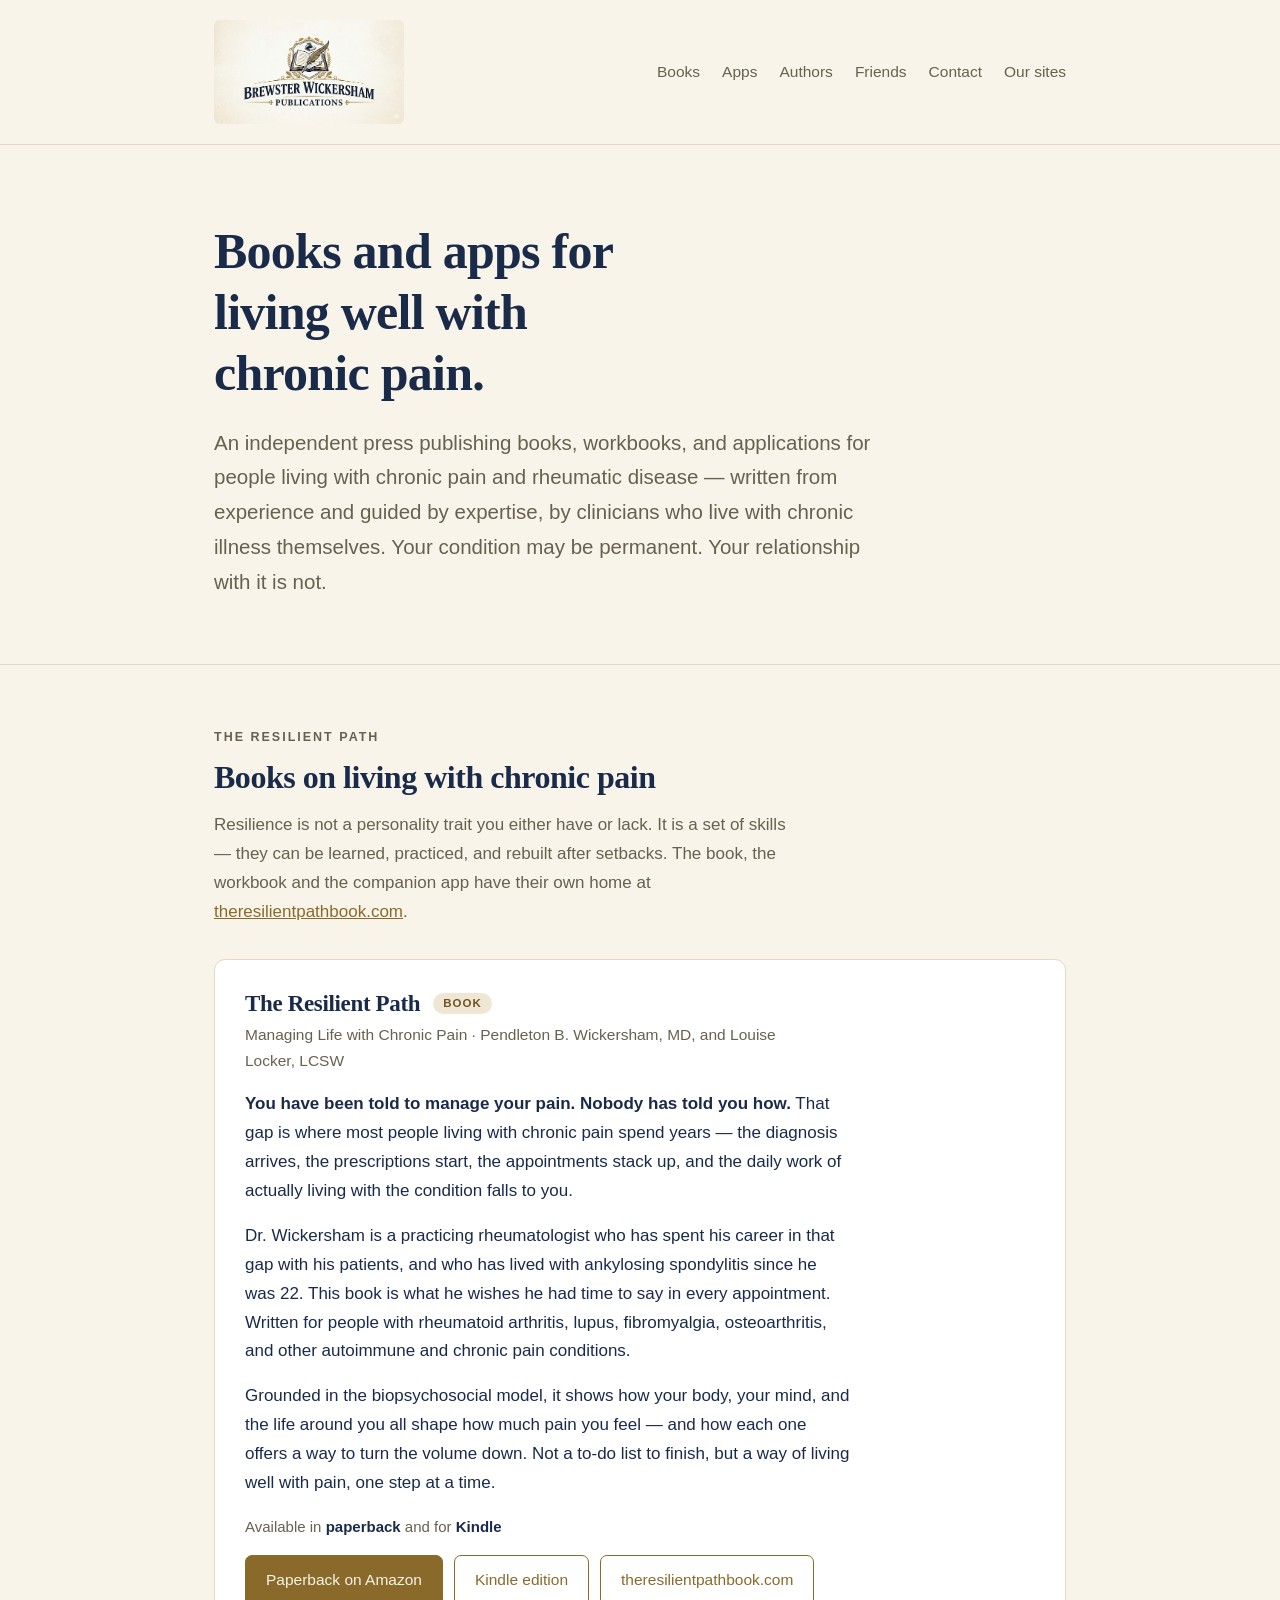
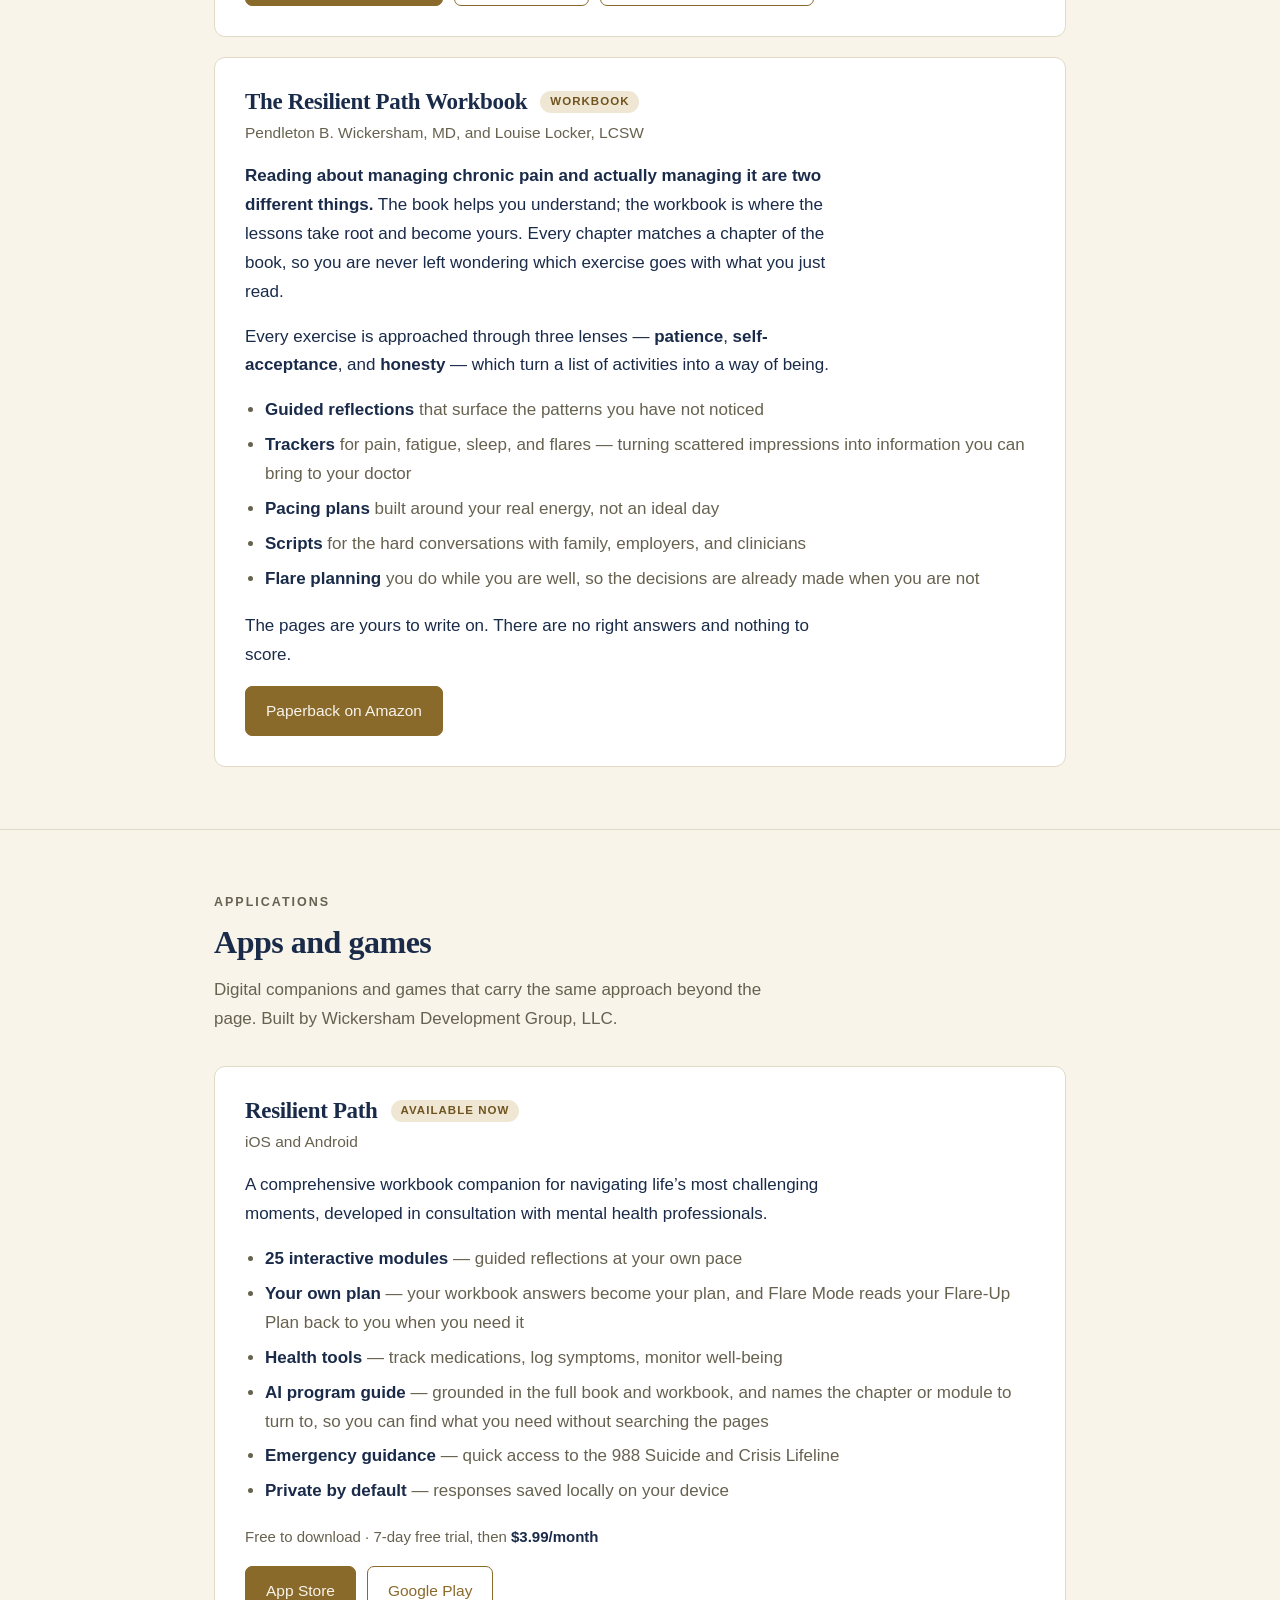
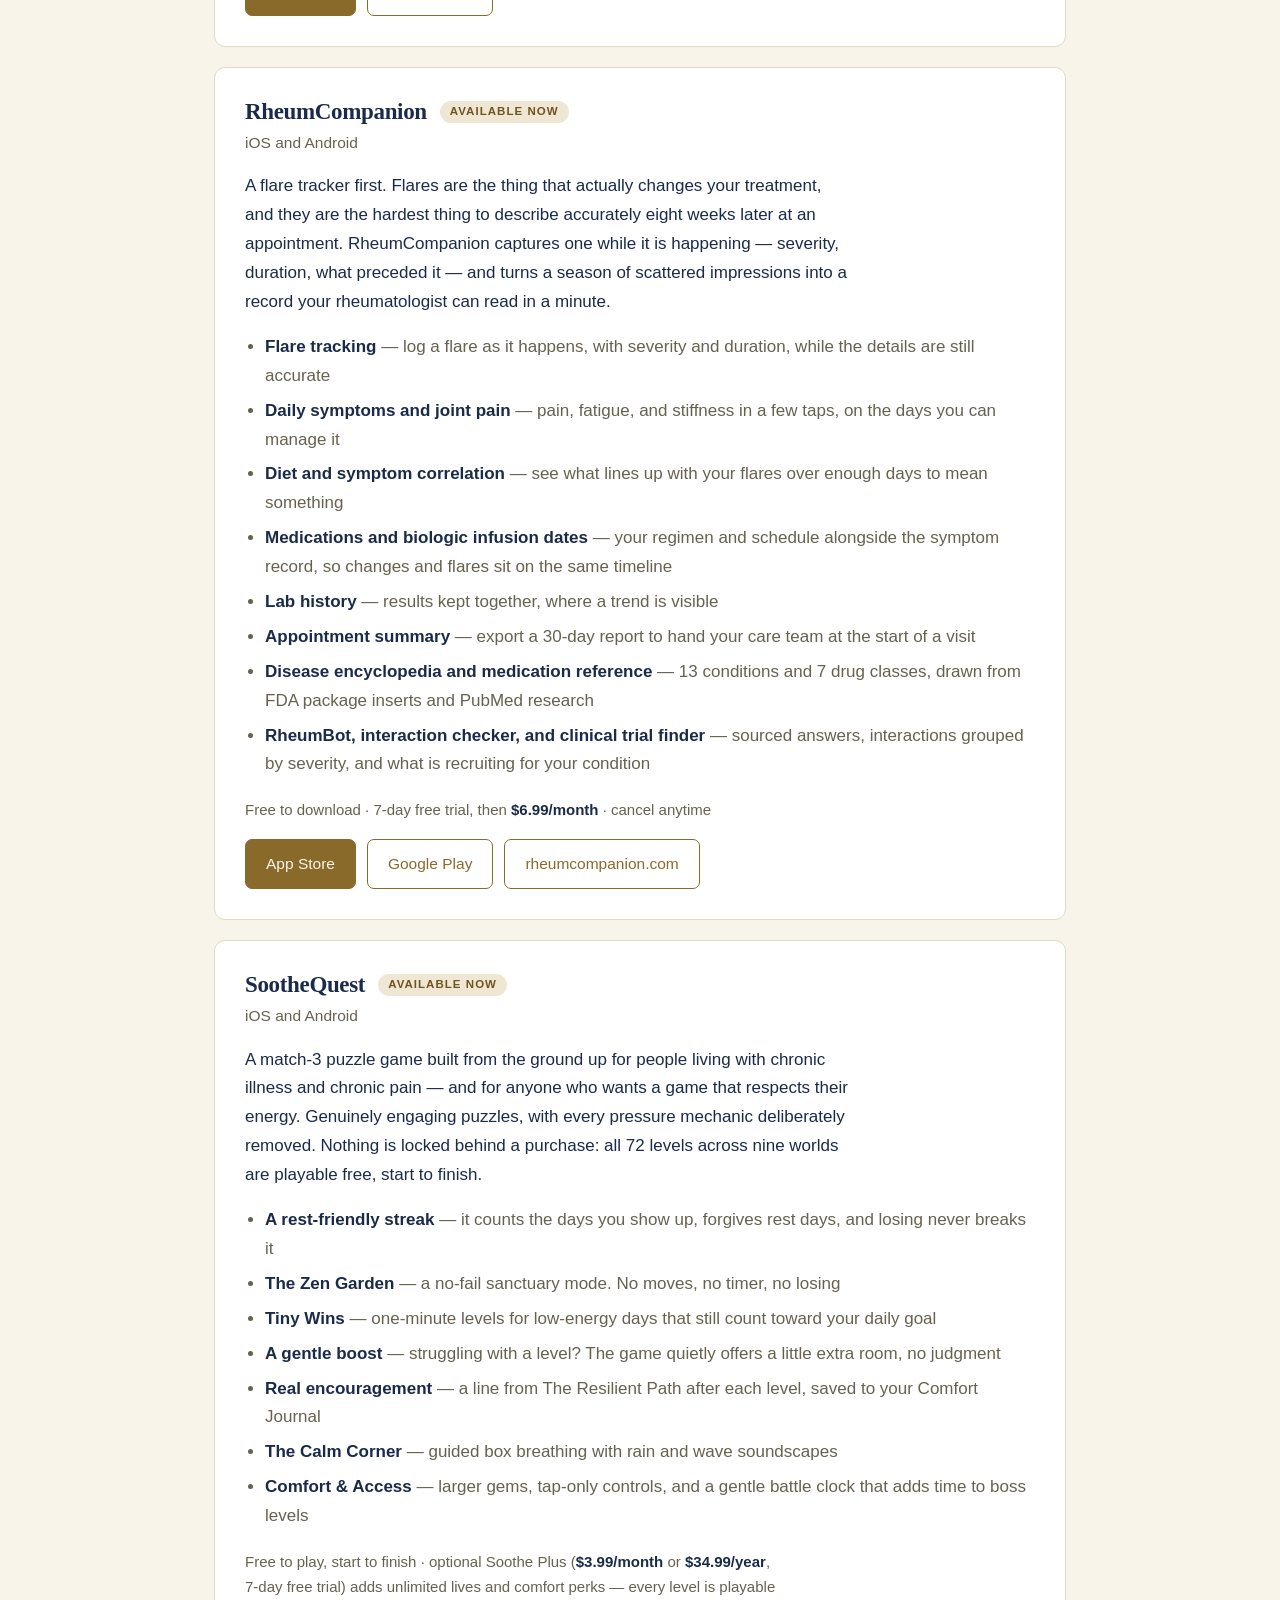
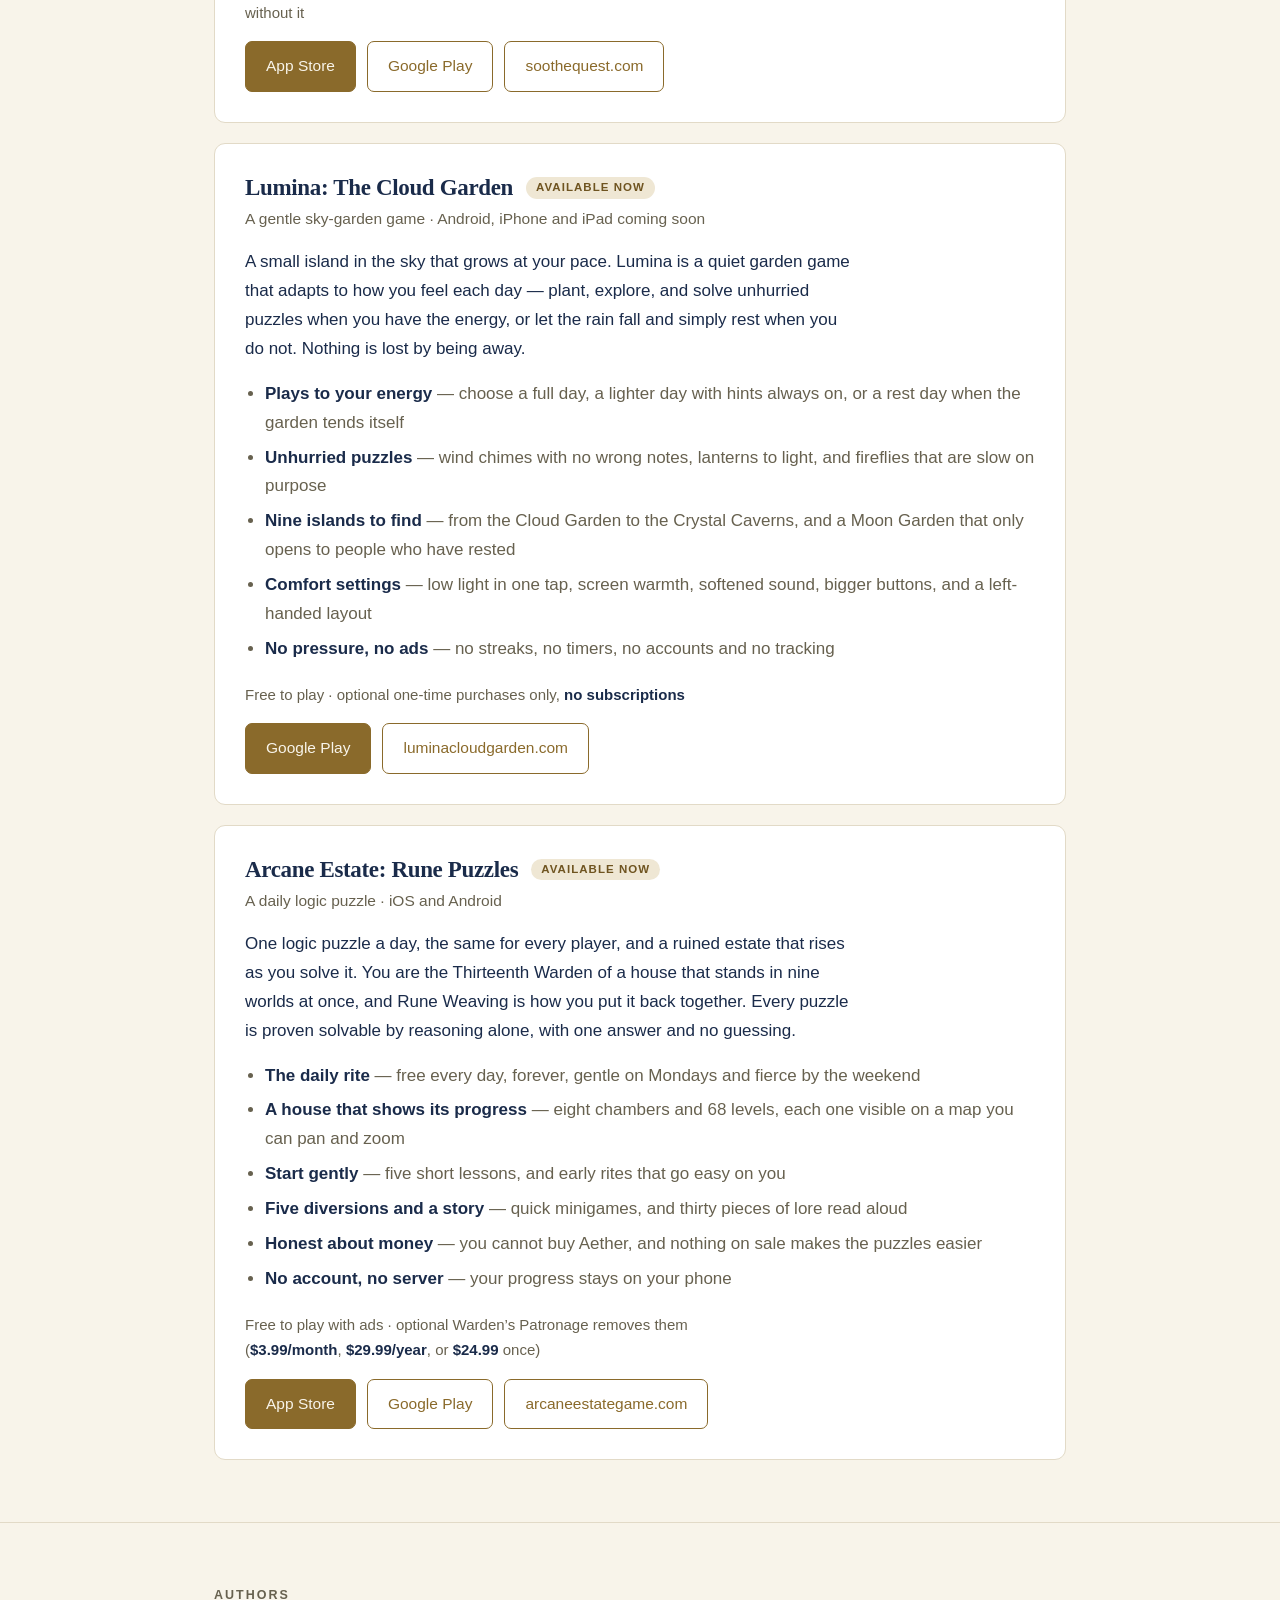
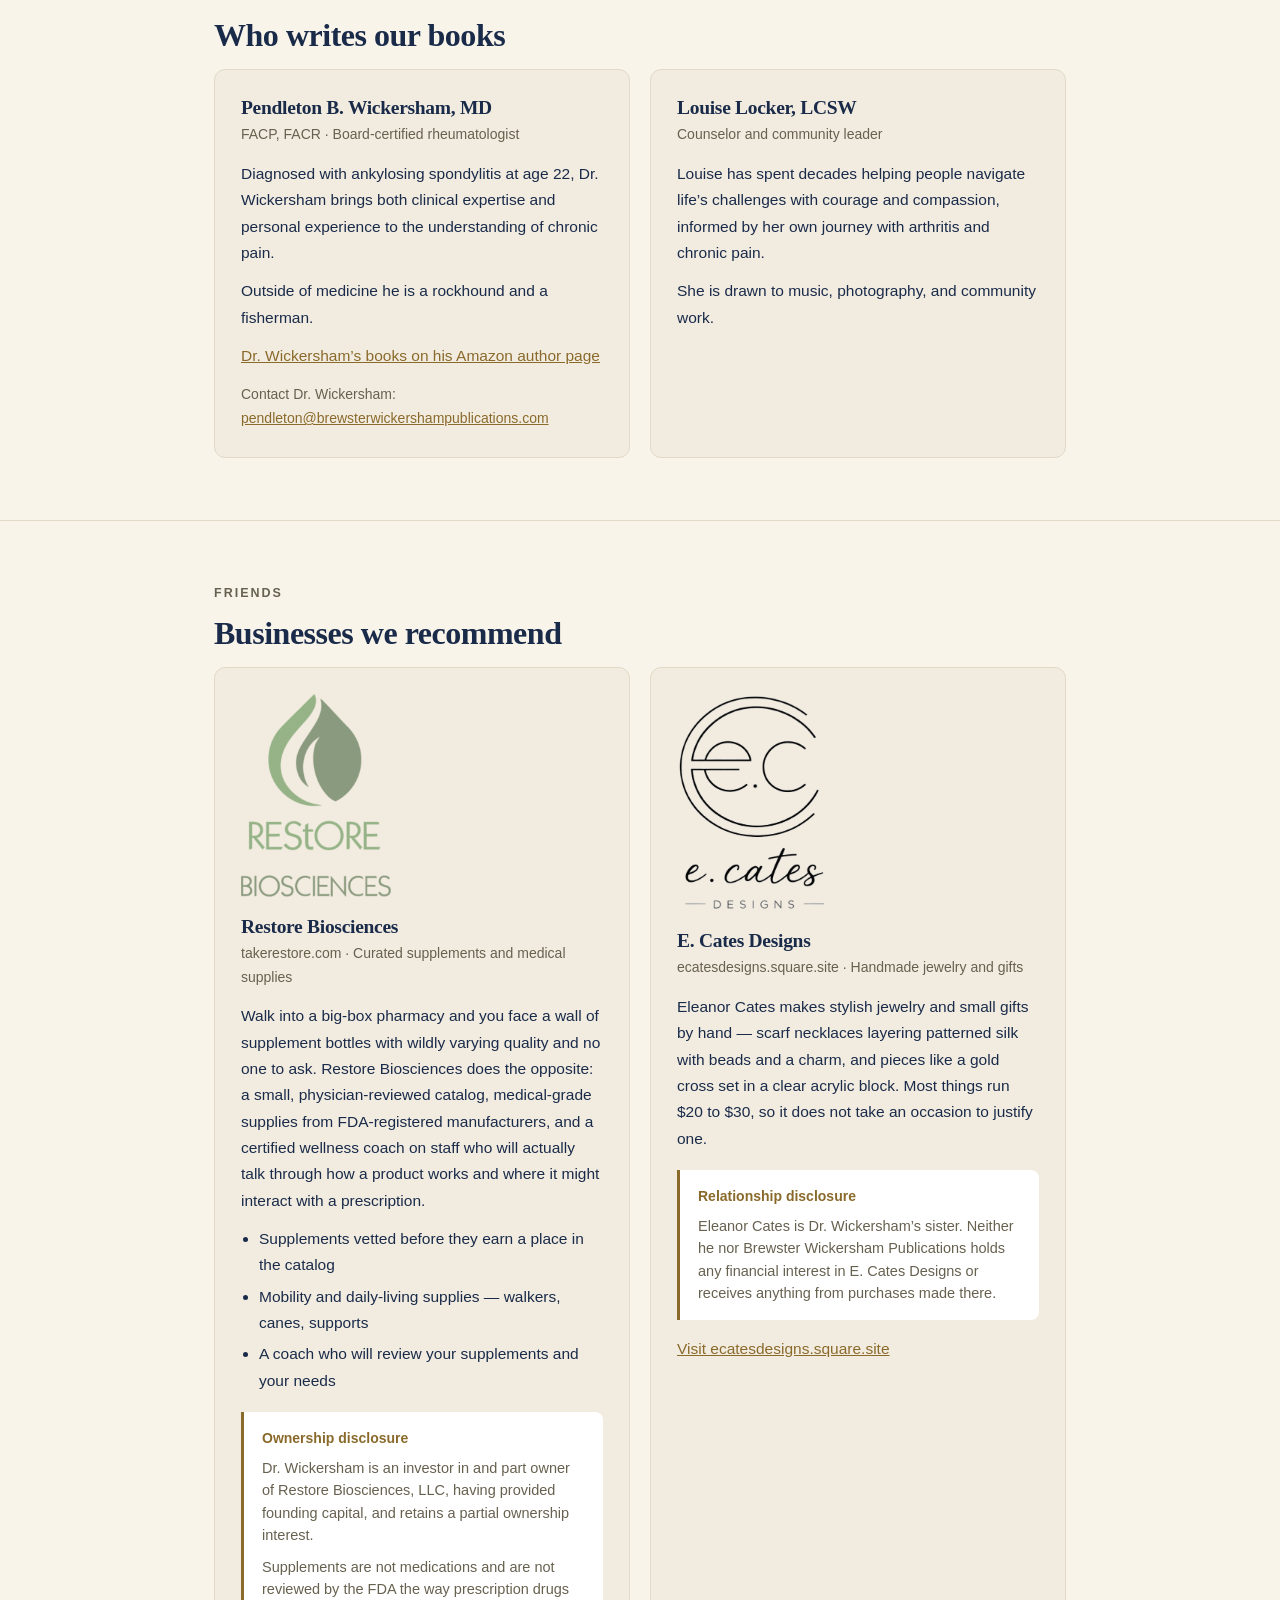
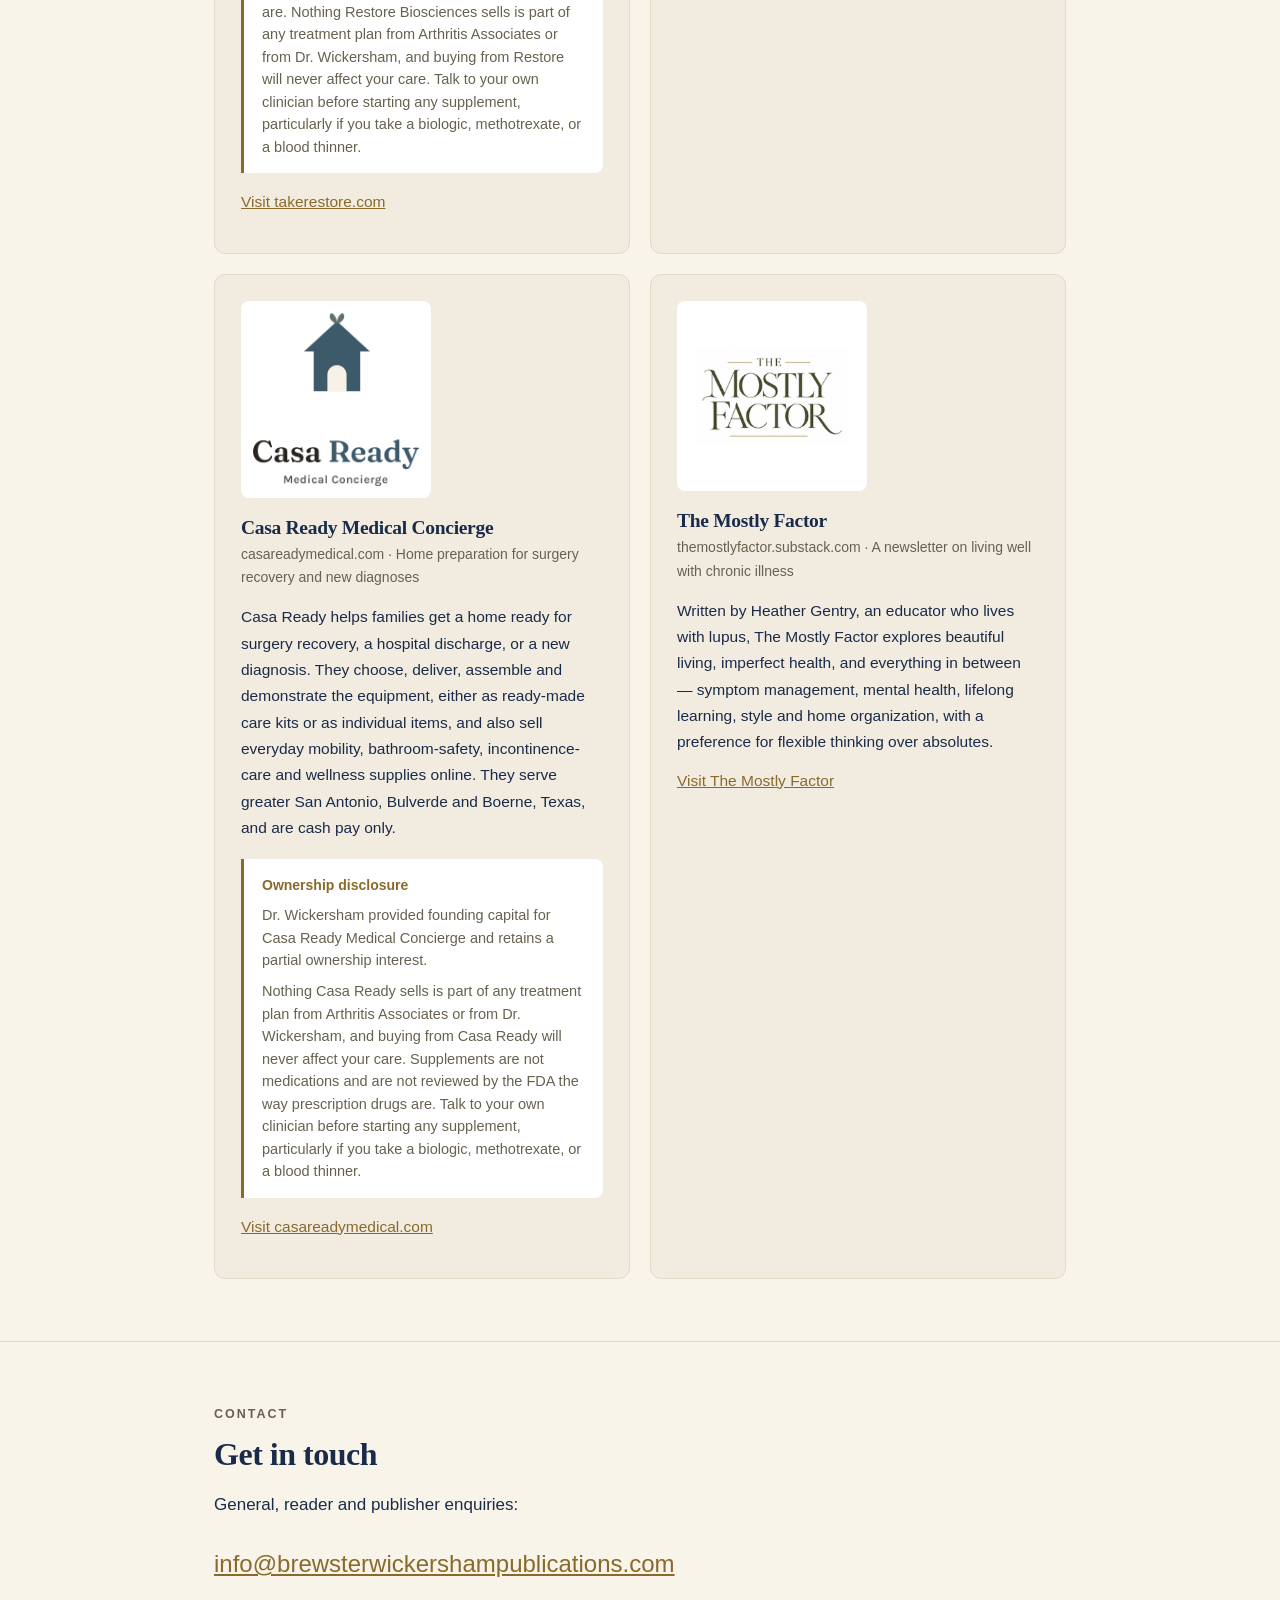
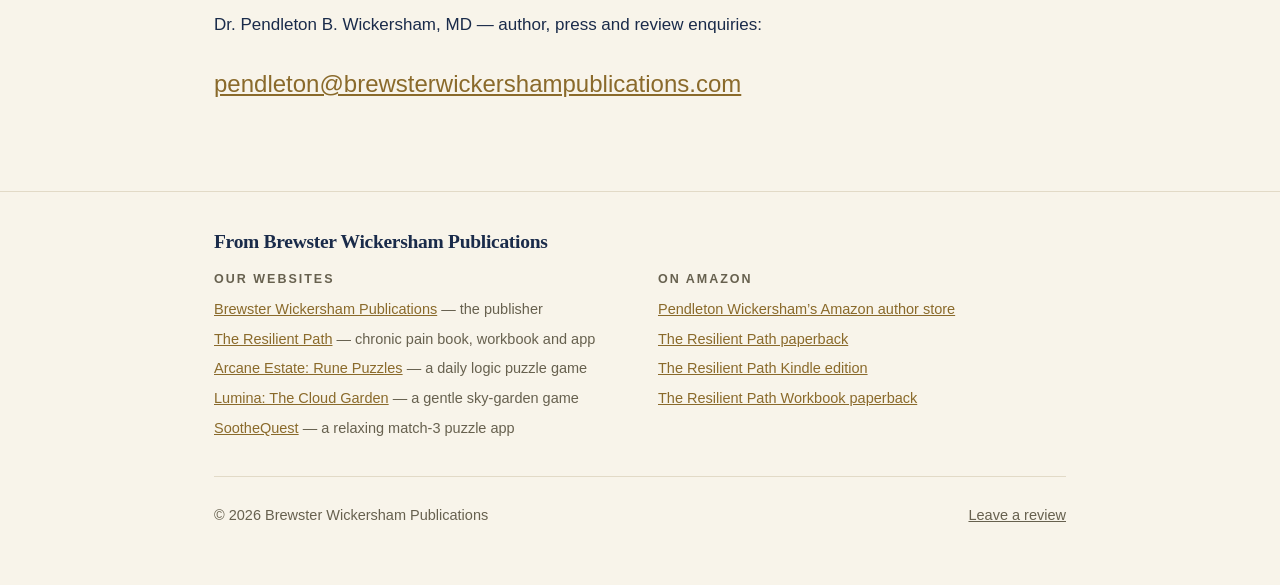
==== commit 6838d2d1: "Name Restore Biosciences, LLC and state investor/part-owner status in disclosure Co-Authored-By: Cla" ====
--- a/index.html
+++ b/index.html
@@ -699,8 +699,8 @@
 
         <div class="disclosure">
           <b>Ownership disclosure</b>
-          <p>Dr. Wickersham provided founding capital for Restore Biosciences and
-            retains a partial ownership interest.</p>
+          <p>Dr. Wickersham is an investor in and part owner of Restore Biosciences, LLC,
+            having provided founding capital, and retains a partial ownership interest.</p>
           <p>Supplements are not medications and are not reviewed by the FDA the way
             prescription drugs are. Nothing Restore Biosciences sells is part of any treatment
             plan from Arthritis Associates or from Dr. Wickersham, and buying from
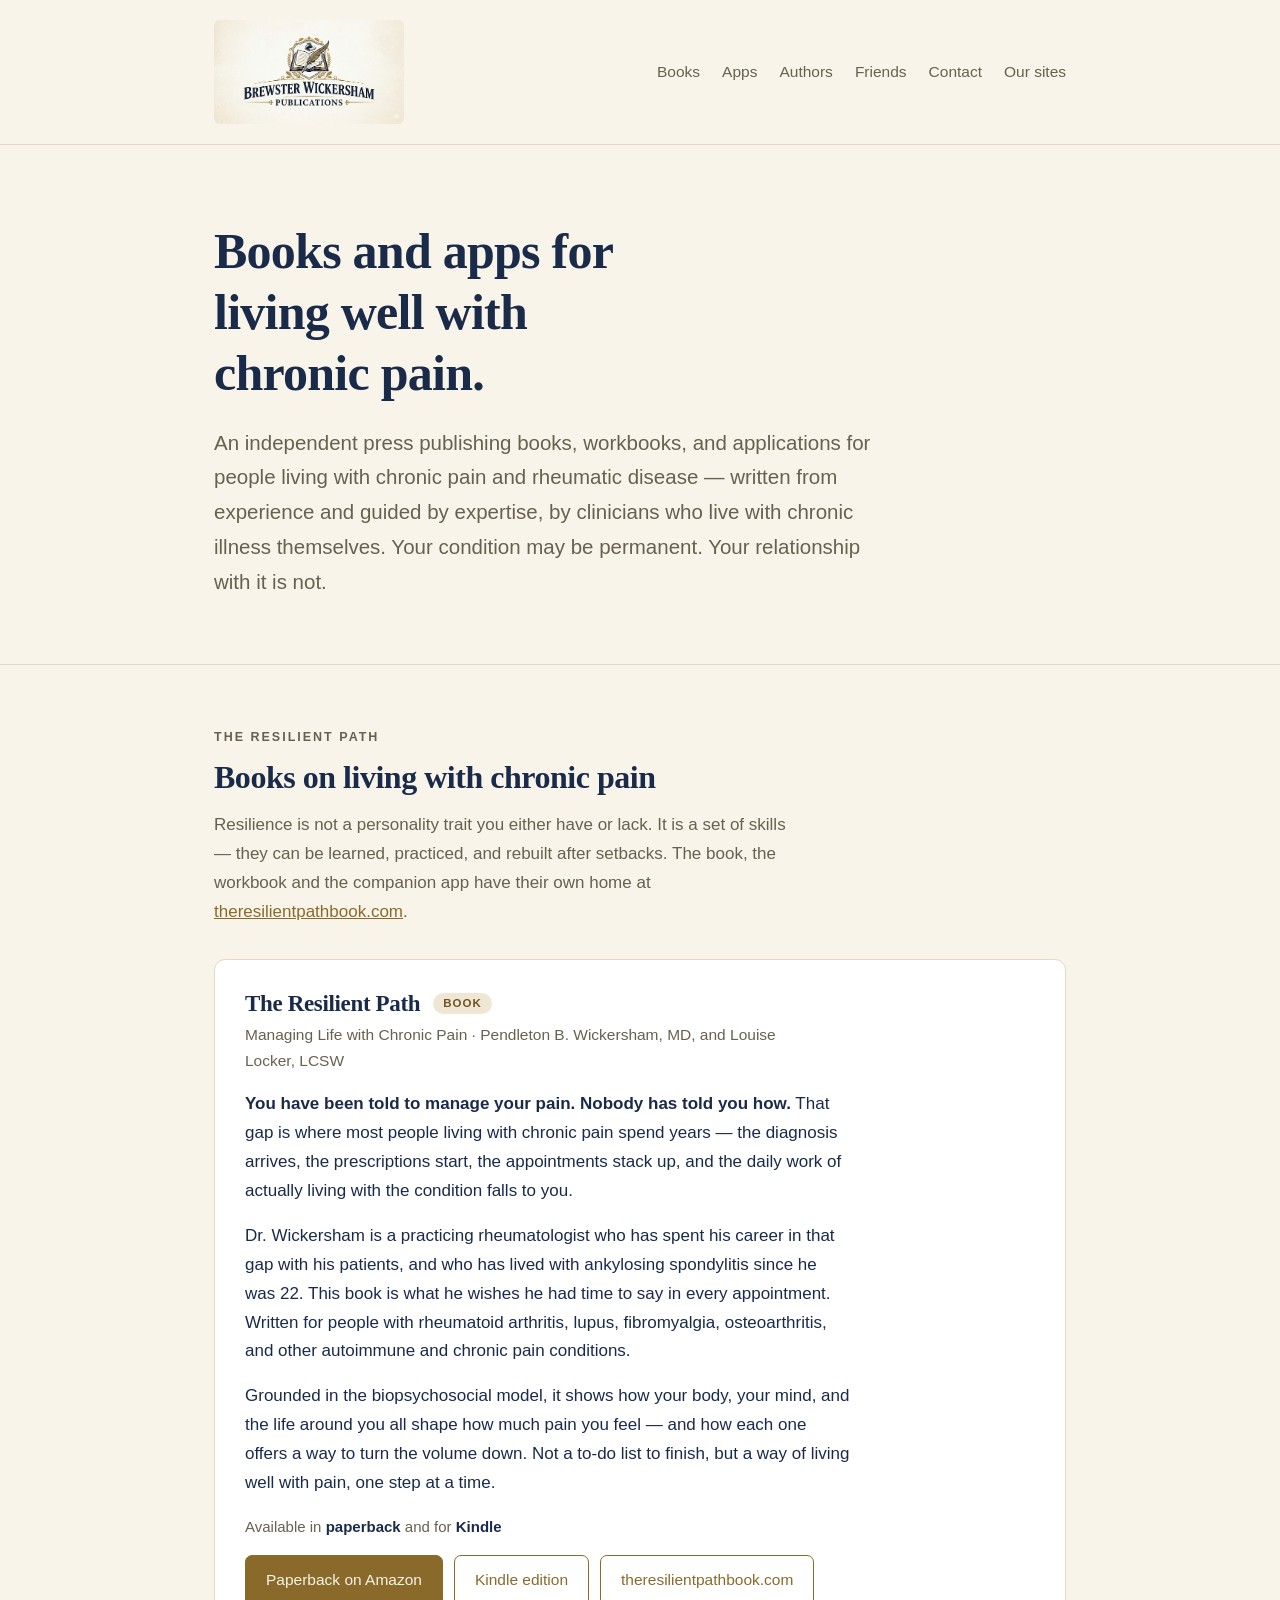
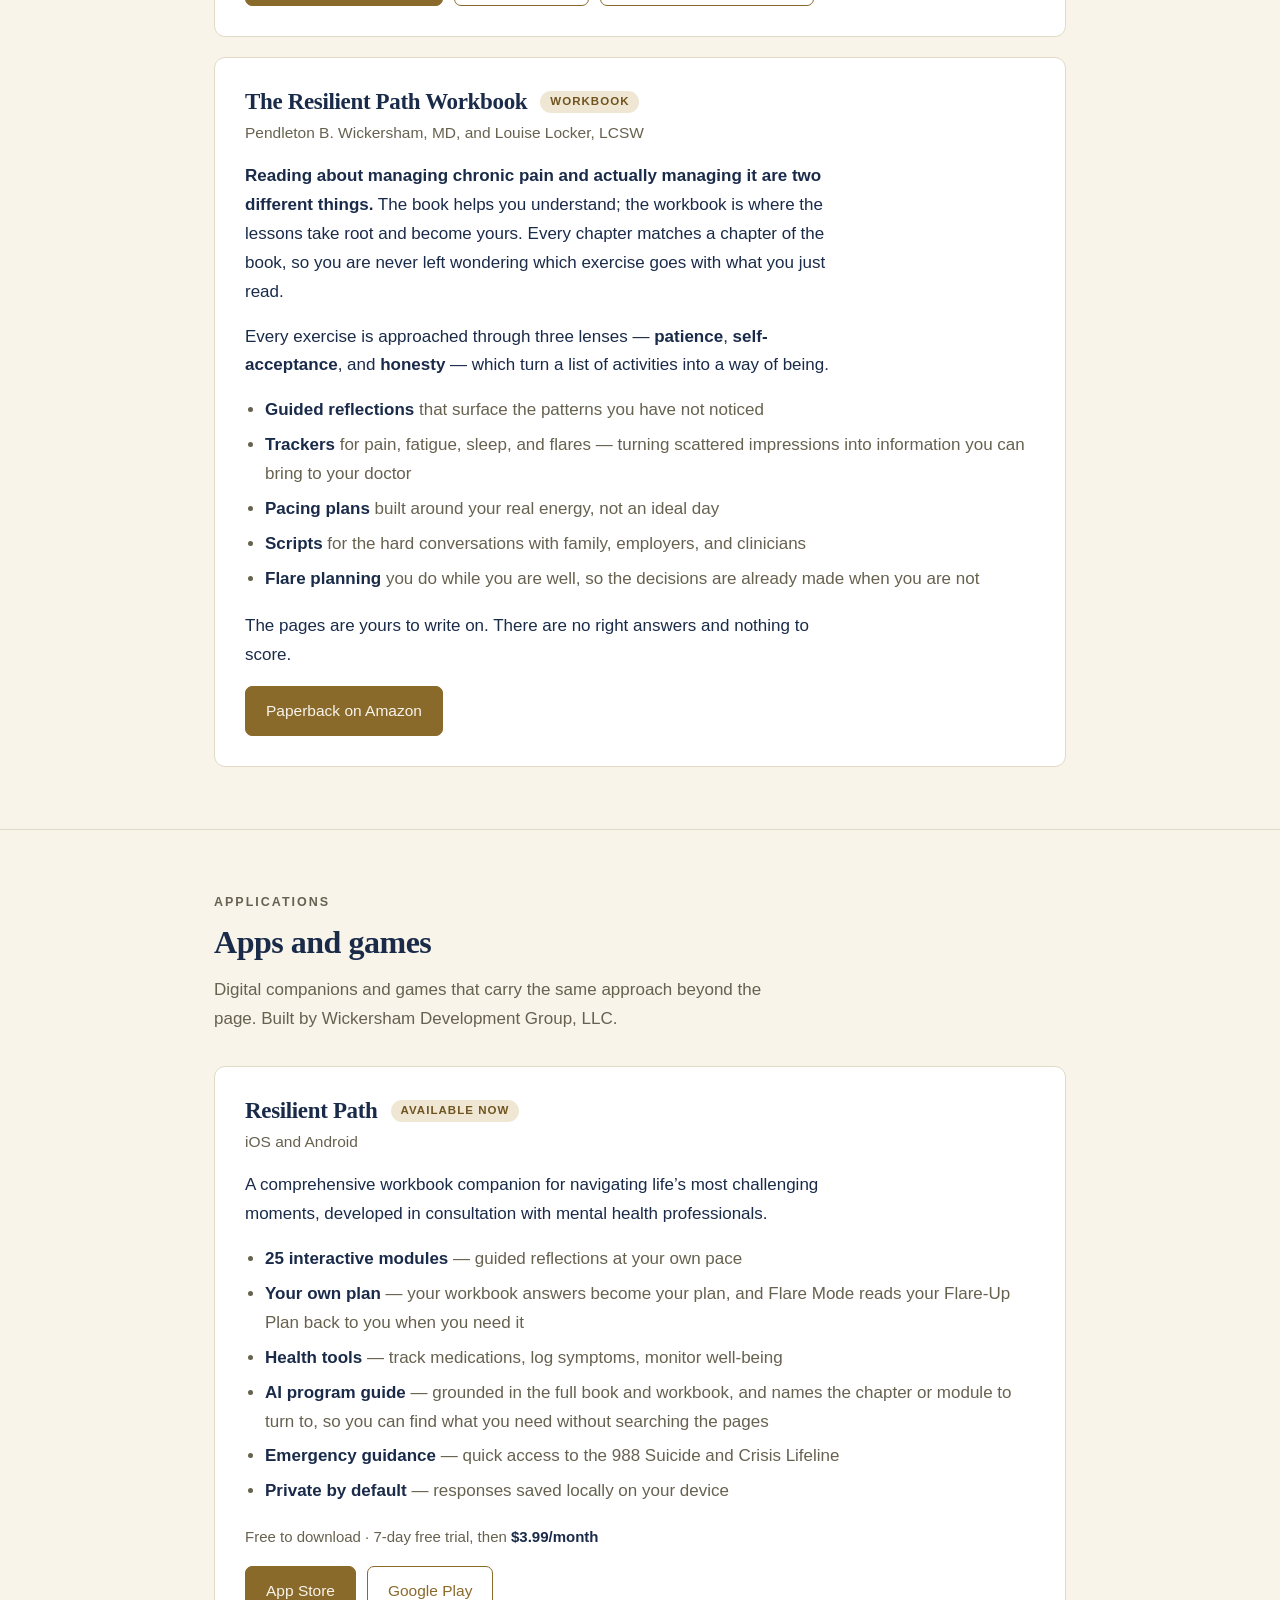
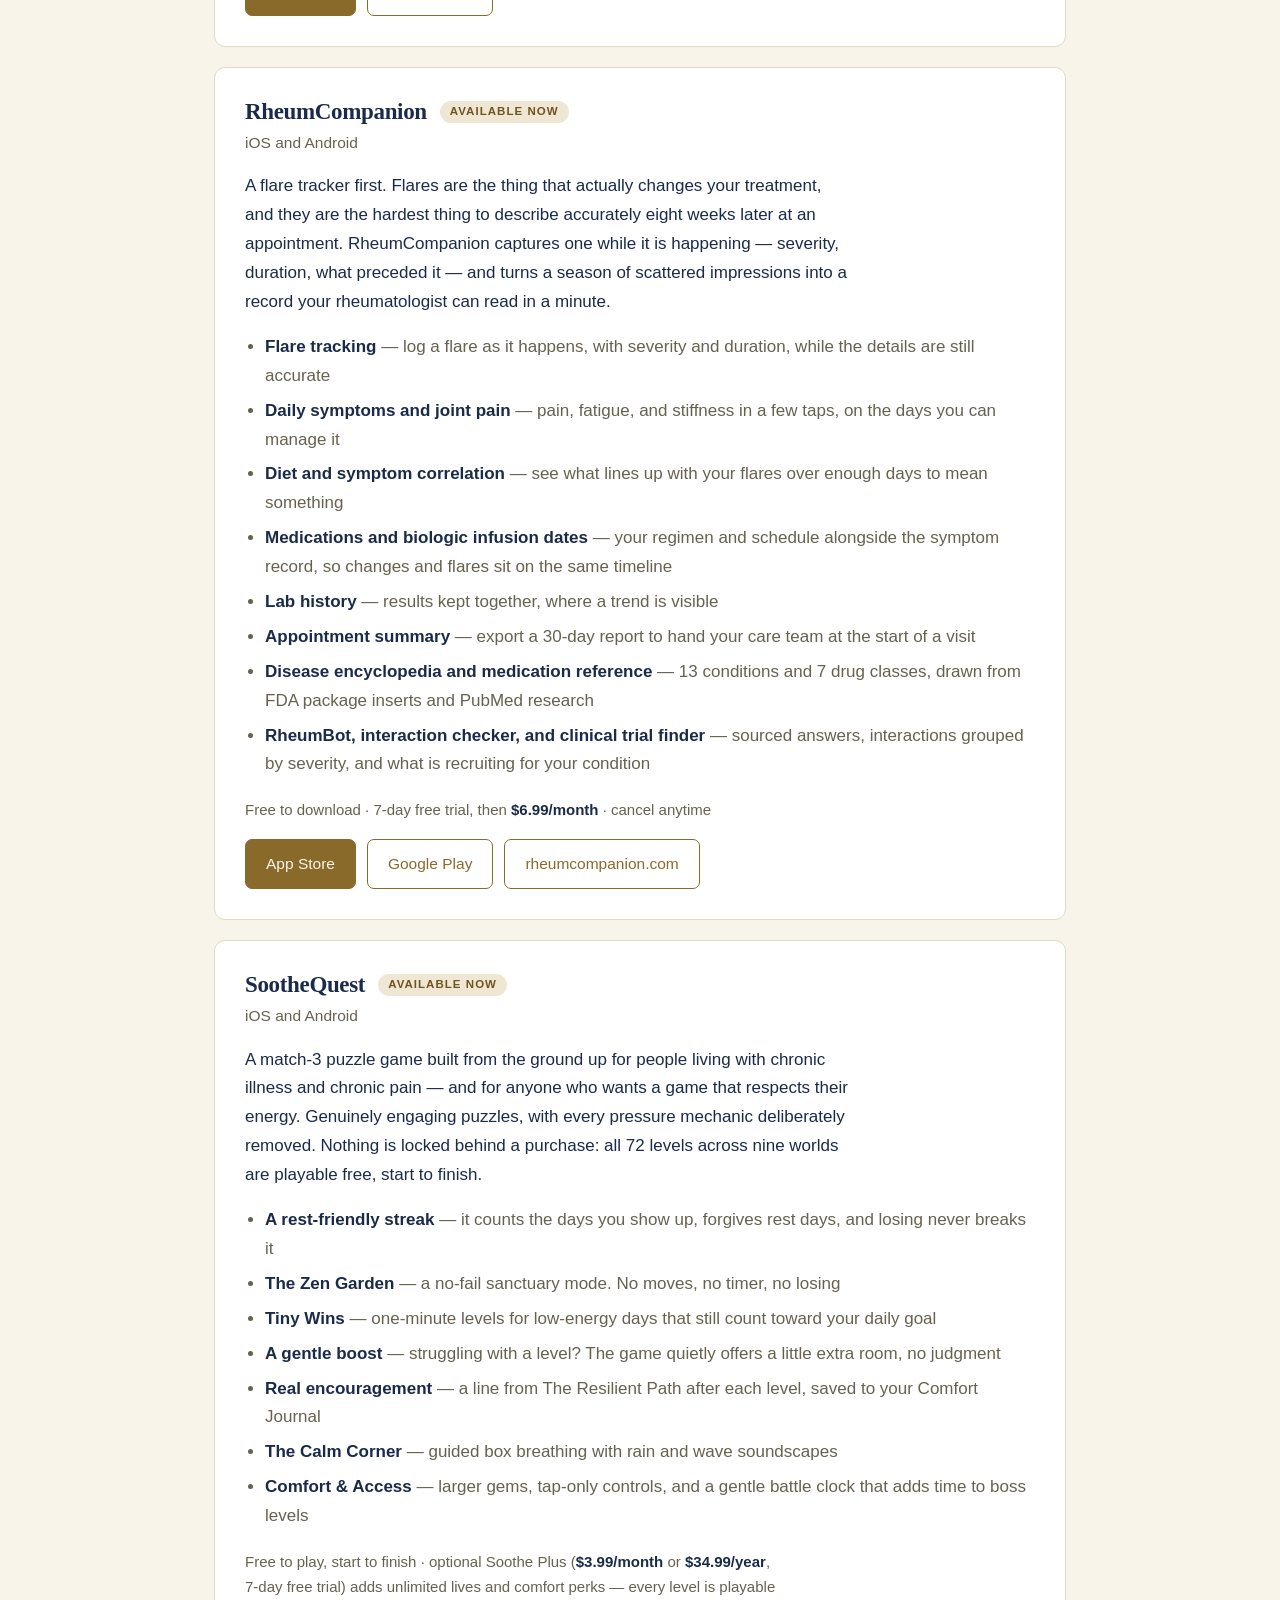
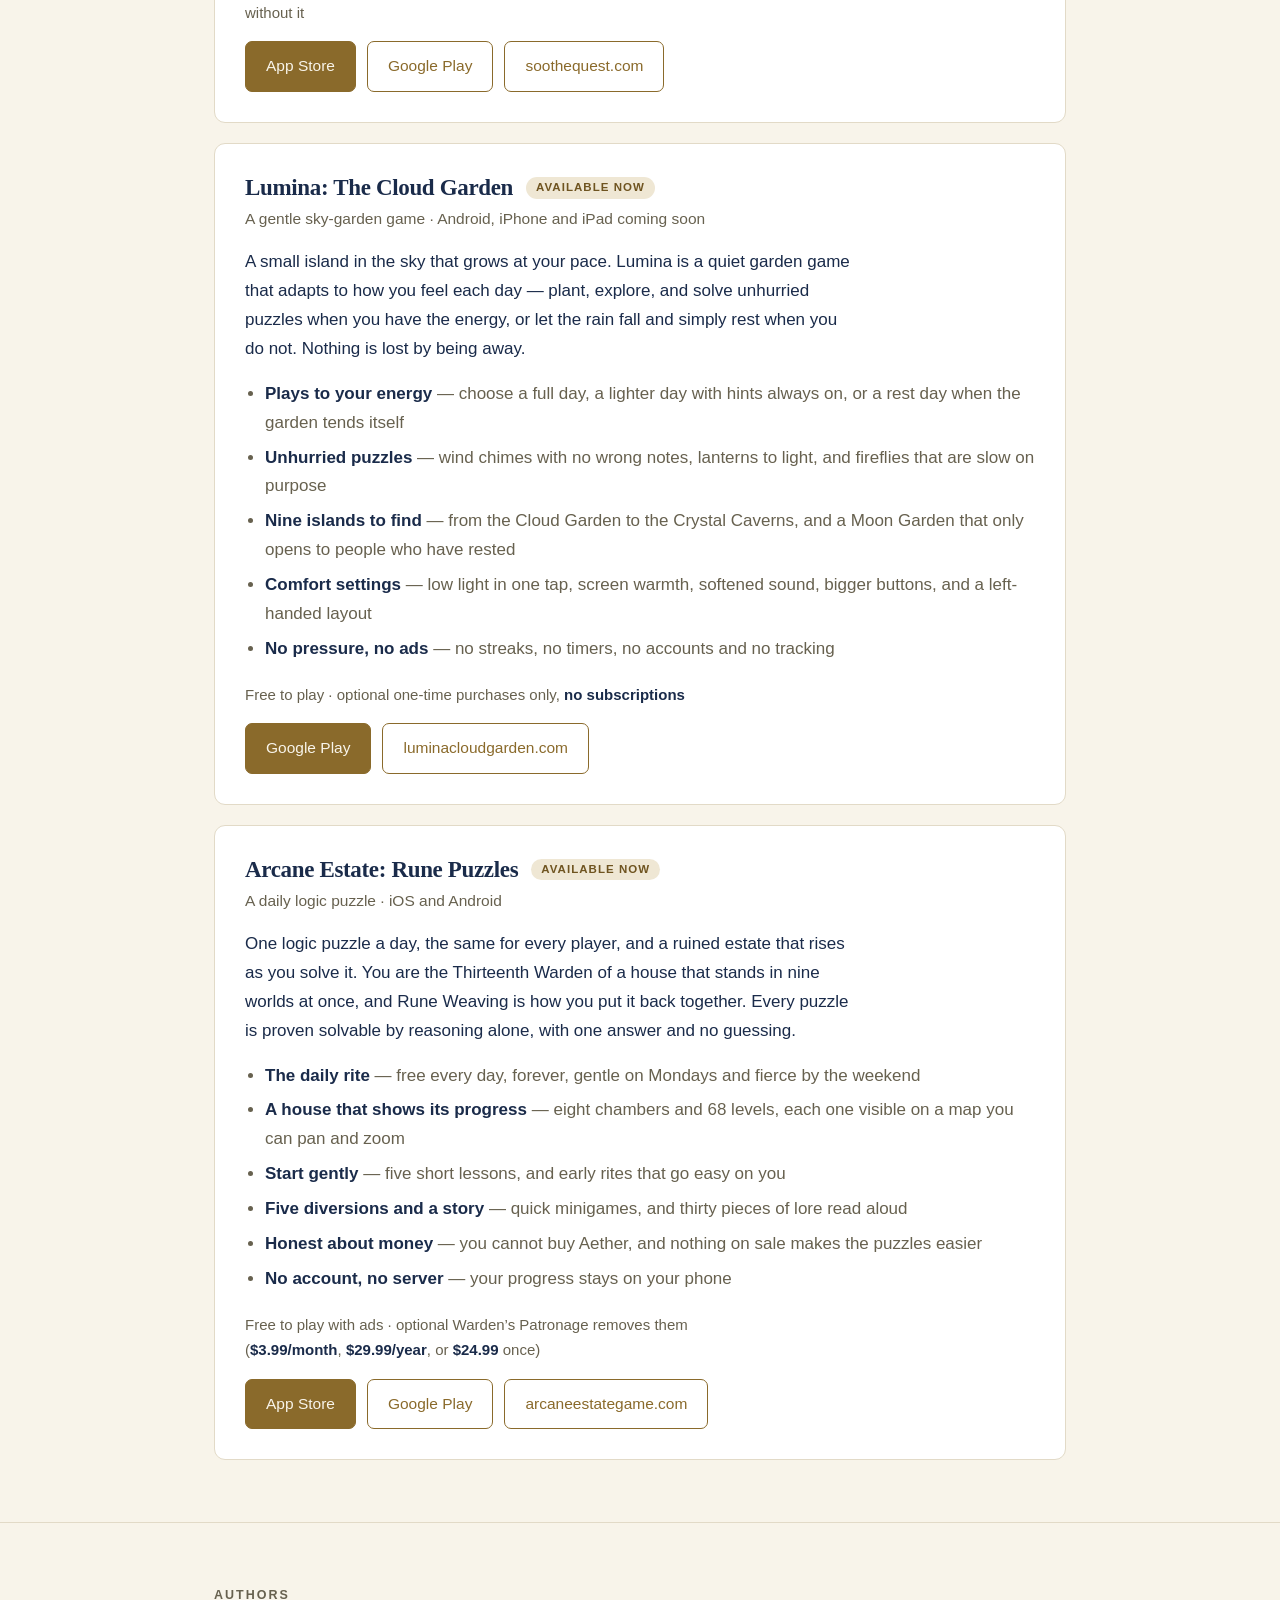
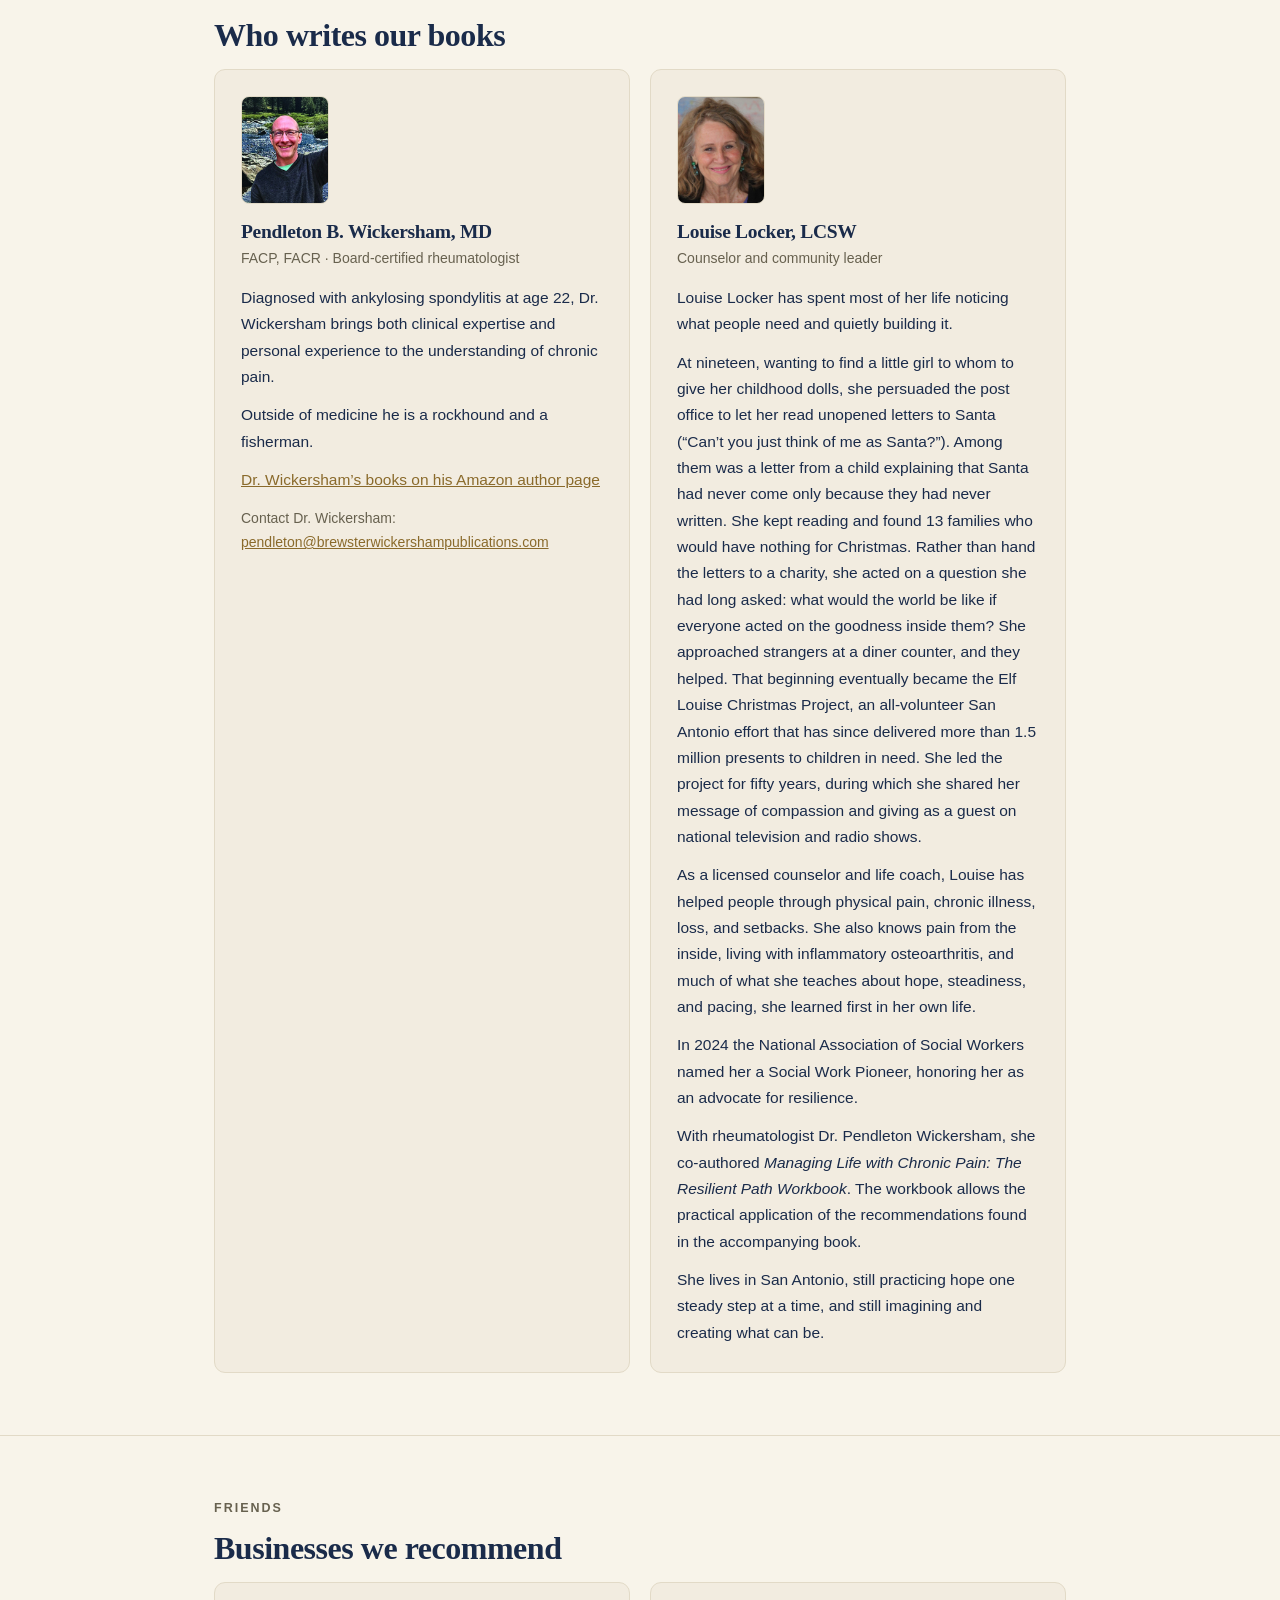
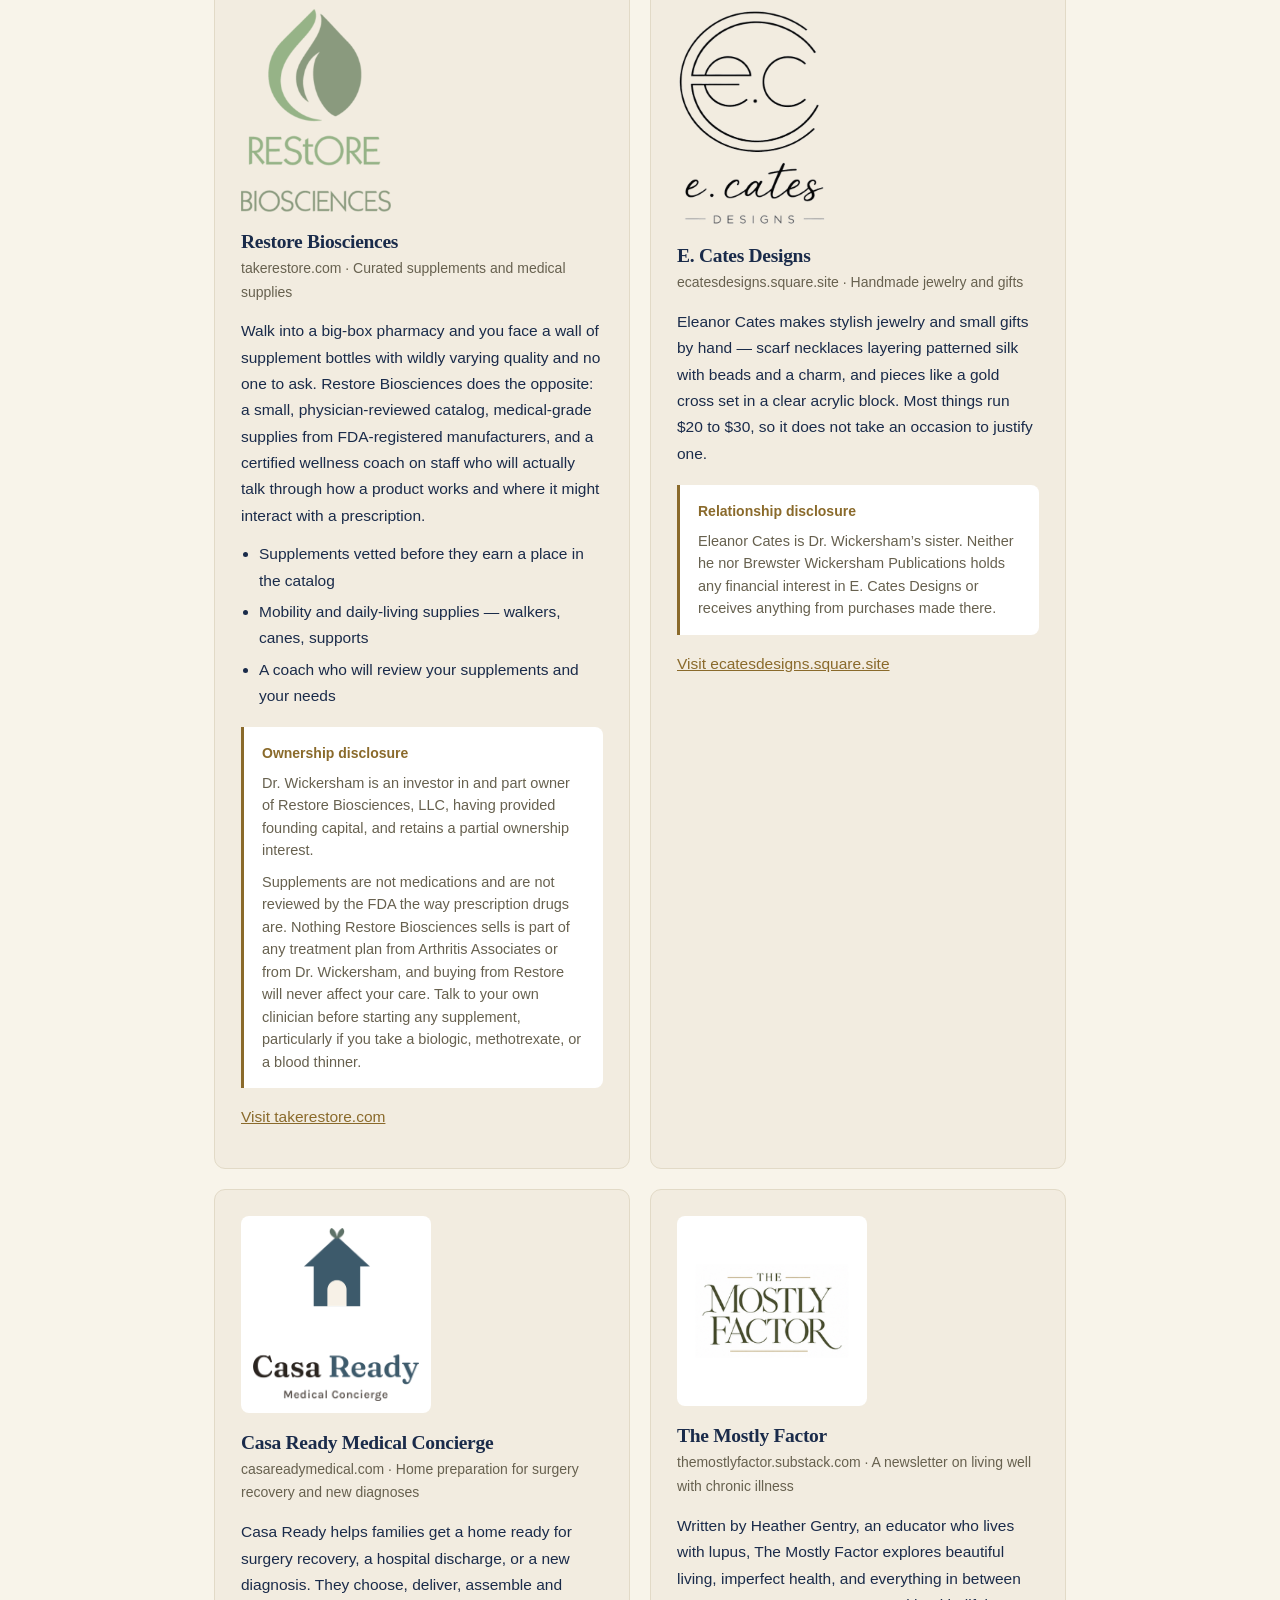
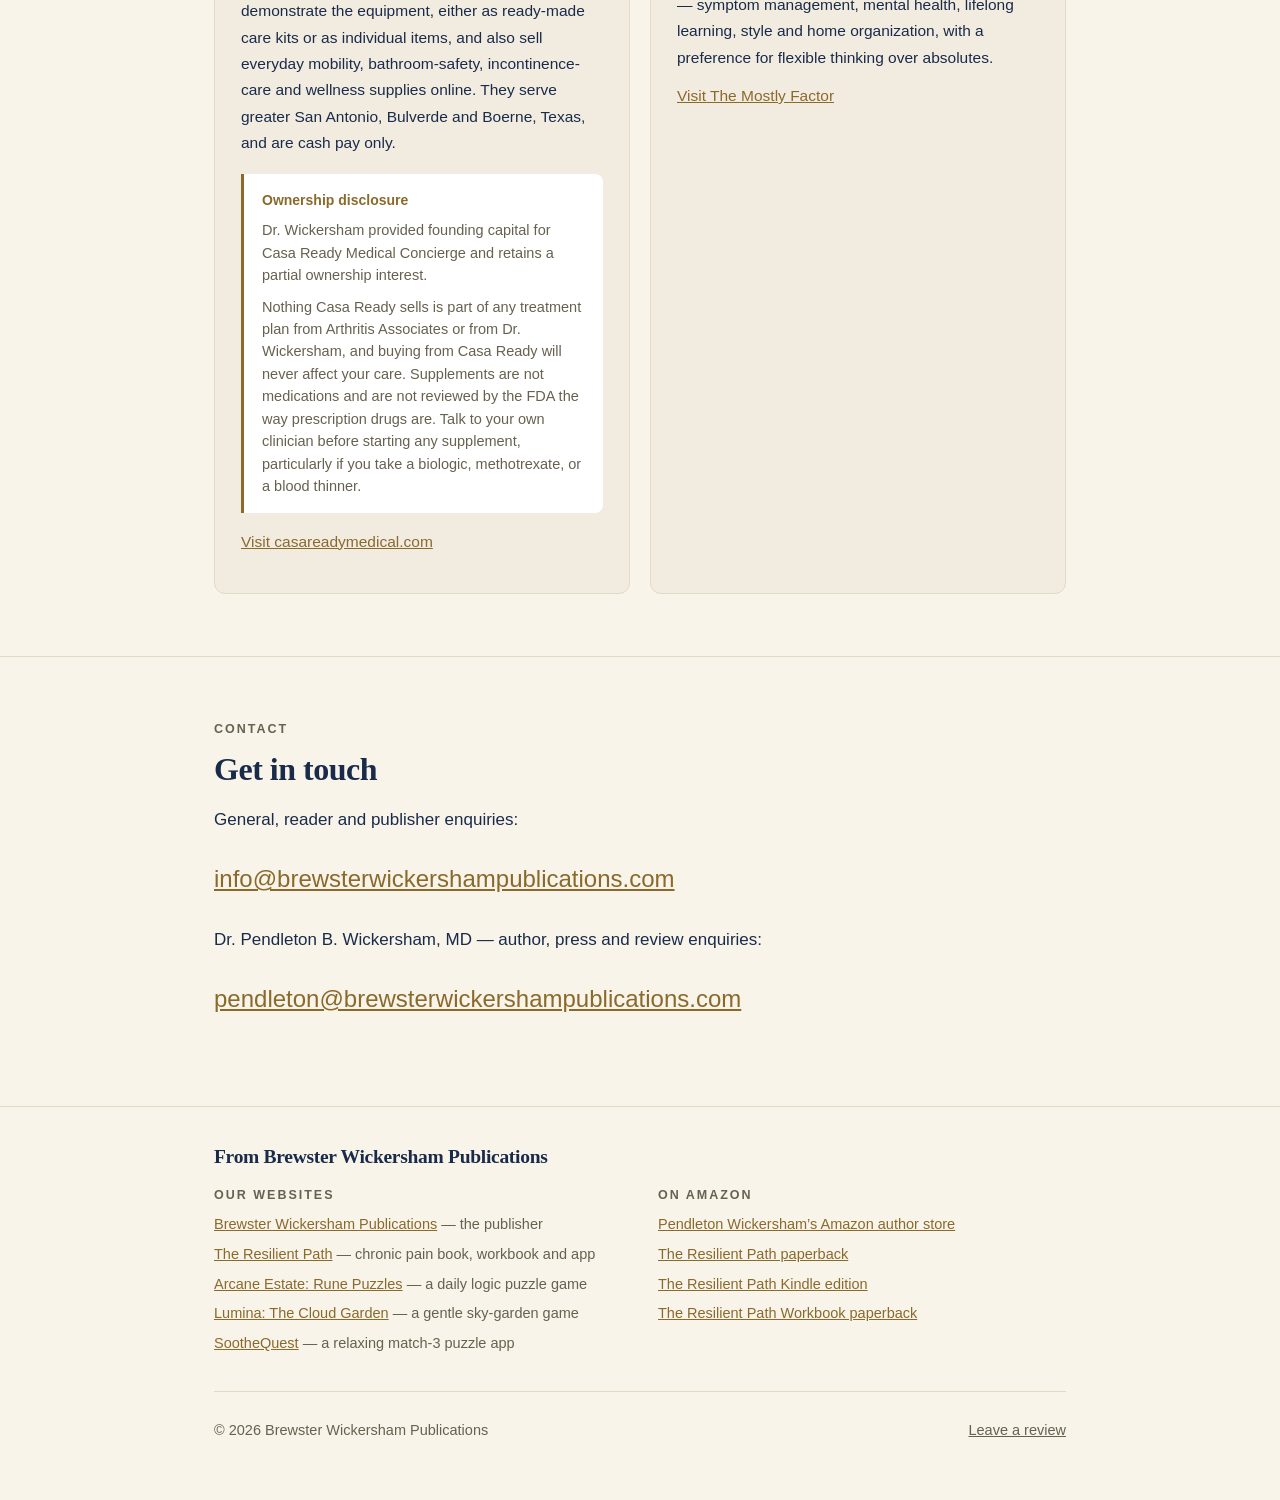
==== commit 5bb19407: "Add author headshots; update Louise Locker's bio Co-Authored-By: Claude Opus 5.5 <noreply@anthropic." ====
--- a/index.html
+++ b/index.html
@@ -79,6 +79,8 @@
       "name": "Louise Locker",
       "honorificSuffix": "LCSW",
       "jobTitle": "Licensed clinical social worker",
+      "description": "Licensed counselor and life coach who led the Elf Louise Christmas Project in San Antonio for fifty years, named a Social Work Pioneer by the National Association of Social Workers in 2024, and lives with inflammatory osteoarthritis.",
+      "image": "https://theresilientpathbook.com/images/author-locker.jpg",
       "url": "https://theresilientpathbook.com/#authors"
     },
     {
@@ -342,6 +344,7 @@
 .authors{display:grid; gap:20px; grid-template-columns:repeat(auto-fit,minmax(280px,1fr))}
 .author{background:var(--raised); border:1px solid var(--line); border-radius:11px; padding:26px}
 .author h3{font-size:19.5px; margin:0 0 3px}
+.author-photo{display:block; width:88px; height:108px; object-fit:cover; border-radius:8px; border:1px solid var(--line); margin:0 0 16px}
 .author .creds{font-size:14px; color:var(--muted); margin:0 0 14px}
 .author p{font-size:15.5px; margin:0 0 12px}
 .author p:last-child{margin-bottom:0}
@@ -648,6 +651,7 @@
     <h2>Who writes our books</h2>
     <div class="authors">
       <div class="author">
+        <img class="author-photo" src="author-wickersham.jpg" alt="Dr. Pendleton B. Wickersham, rheumatologist and author" width="88" height="108" loading="lazy" decoding="async">
         <h3>Pendleton B. Wickersham, MD</h3>
         <p class="creds">FACP, FACR &middot; Board-certified rheumatologist</p>
         <p>Diagnosed with ankylosing spondylitis at age 22, Dr. Wickersham
@@ -660,12 +664,38 @@
         </p>
       </div>
       <div class="author">
+        <img class="author-photo" src="author-locker.jpg" alt="Louise Locker, LCSW, counselor and workbook co-author" width="88" height="108" loading="lazy" decoding="async">
         <h3>Louise Locker, LCSW</h3>
         <p class="creds">Counselor and community leader</p>
-        <p>Louise has spent decades helping people navigate life&rsquo;s
-          challenges with courage and compassion, informed by her own journey
-          with arthritis and chronic pain.</p>
-        <p>She is drawn to music, photography, and community work.</p>
+        <p>Louise Locker has spent most of her life noticing what people need
+          and quietly building it.</p>
+        <p>At nineteen, wanting to find a little girl to whom to give her
+          childhood dolls, she persuaded the post office to let her read unopened
+          letters to Santa (&ldquo;Can&rsquo;t you just think of me as Santa?&rdquo;).
+          Among them was a letter from a child explaining that Santa had never come
+          only because they had never written. She kept reading and found 13
+          families who would have nothing for Christmas. Rather than hand the
+          letters to a charity, she acted on a question she had long asked: what
+          would the world be like if everyone acted on the goodness inside them?
+          She approached strangers at a diner counter, and they helped. That
+          beginning eventually became the Elf Louise Christmas Project, an
+          all-volunteer San Antonio effort that has since delivered more than
+          1.5 million presents to children in need. She led the project for fifty
+          years, during which she shared her message of compassion and giving as a
+          guest on national television and radio shows.</p>
+        <p>As a licensed counselor and life coach, Louise has helped people
+          through physical pain, chronic illness, loss, and setbacks. She also
+          knows pain from the inside, living with inflammatory osteoarthritis, and
+          much of what she teaches about hope, steadiness, and pacing, she learned
+          first in her own life.</p>
+        <p>In 2024 the National Association of Social Workers named her a Social
+          Work Pioneer, honoring her as an advocate for resilience.</p>
+        <p>With rheumatologist Dr. Pendleton Wickersham, she co-authored
+          <em>Managing Life with Chronic Pain: The Resilient Path Workbook</em>.
+          The workbook allows the practical application of the recommendations
+          found in the accompanying book.</p>
+        <p>She lives in San Antonio, still practicing hope one steady step at a
+          time, and still imagining and creating what can be.</p>
       </div>
     </div>
   </div>
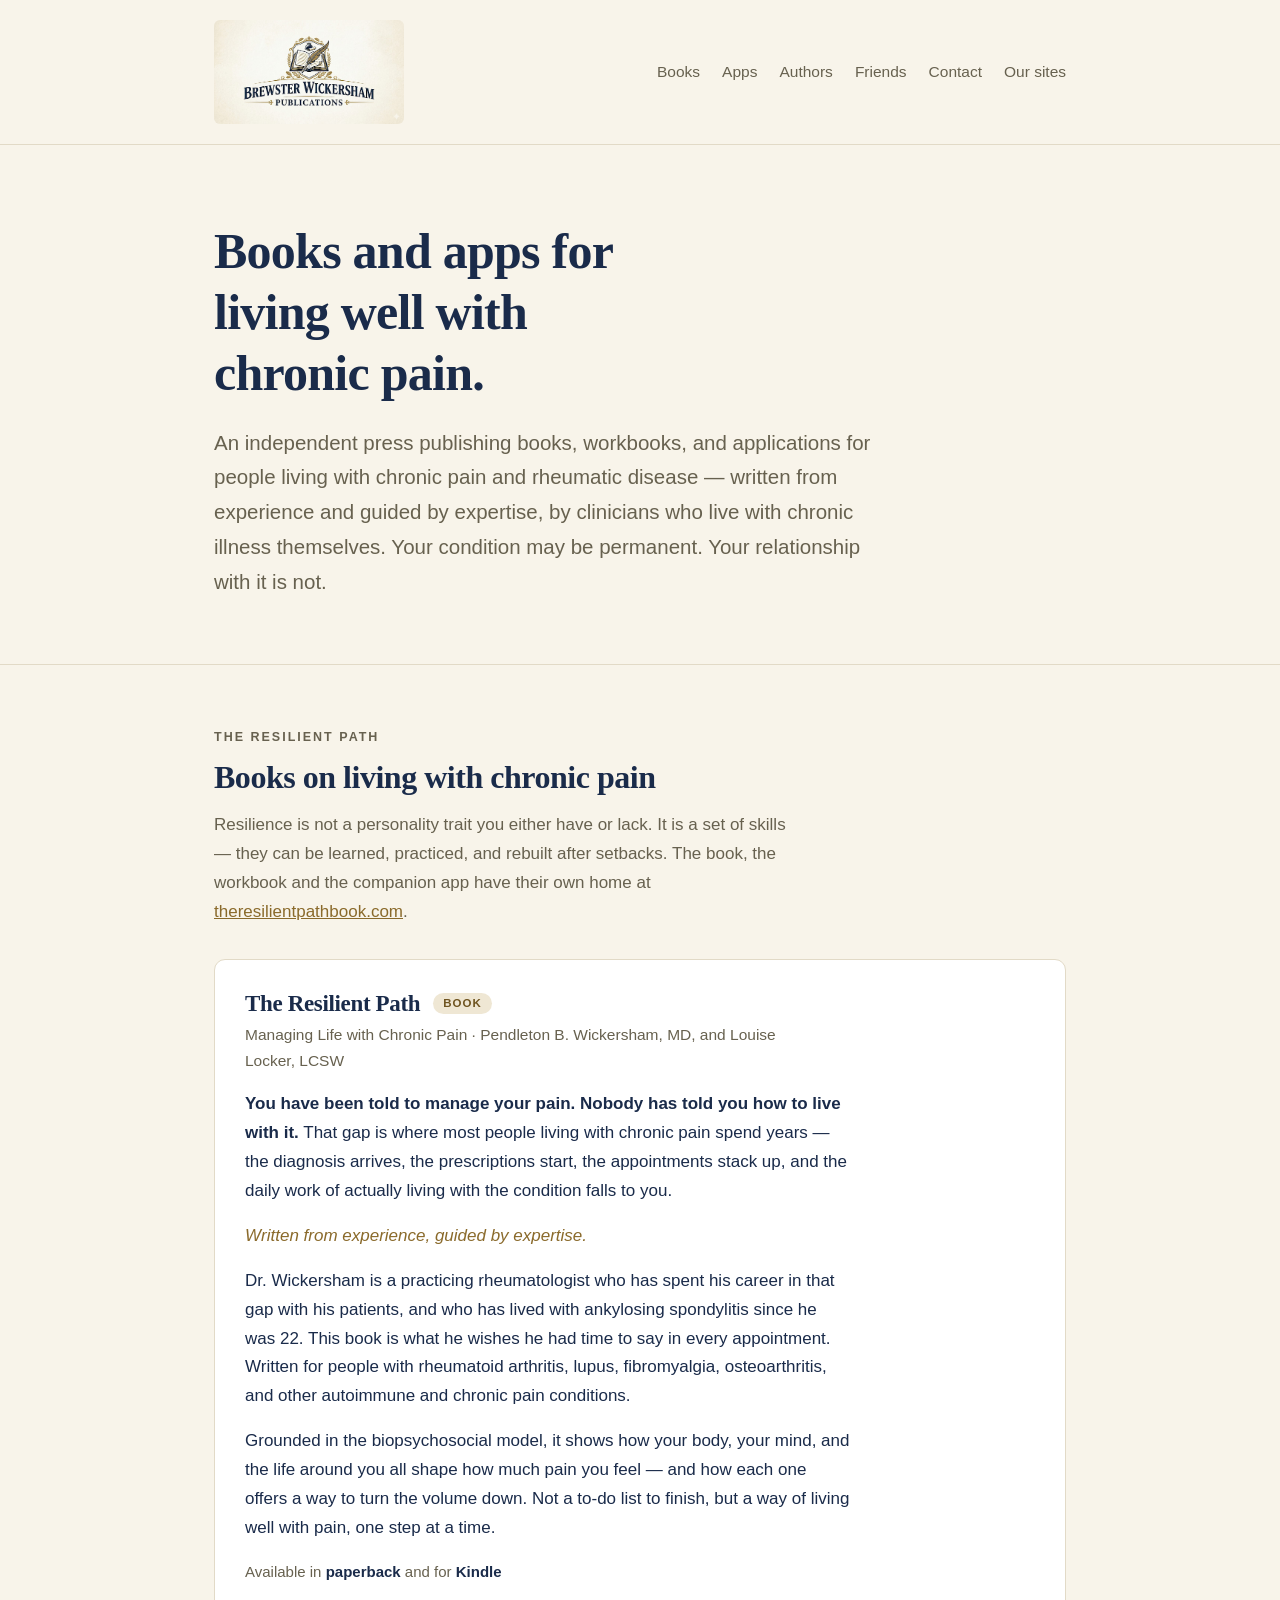
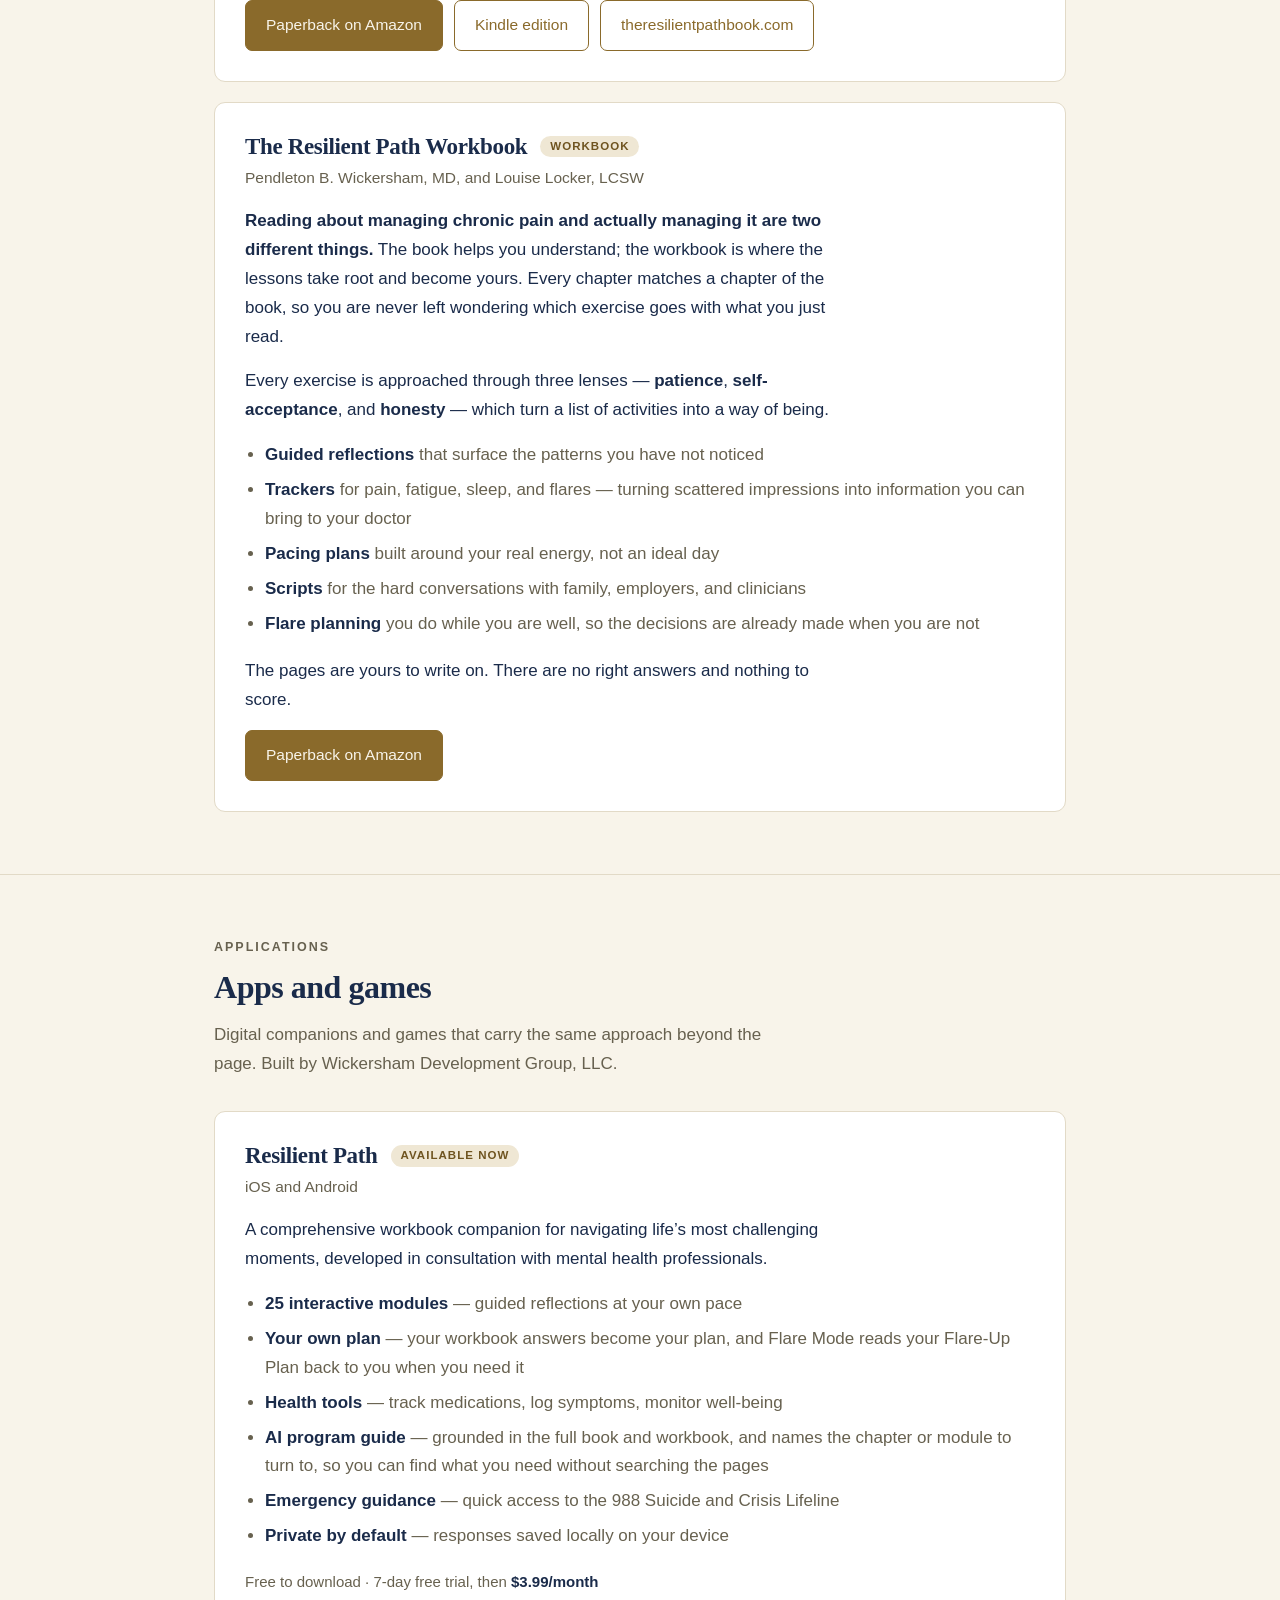
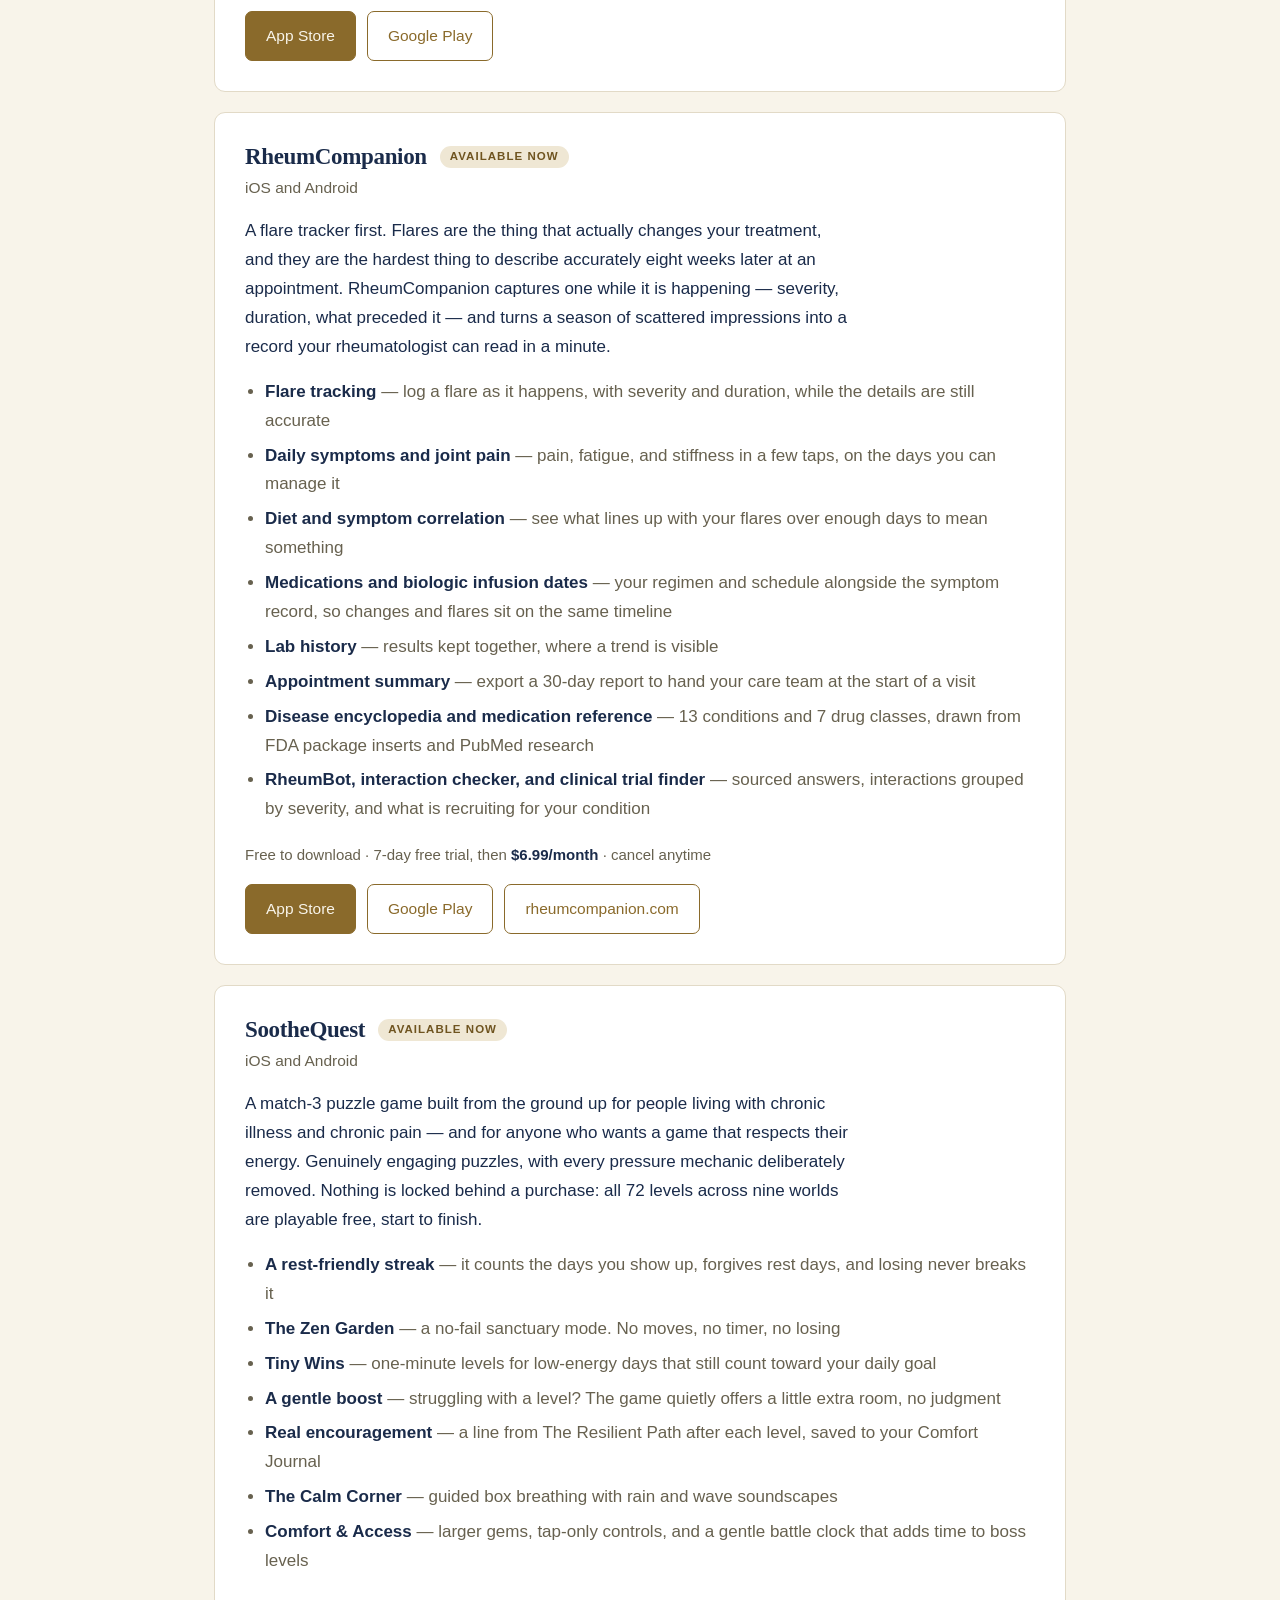
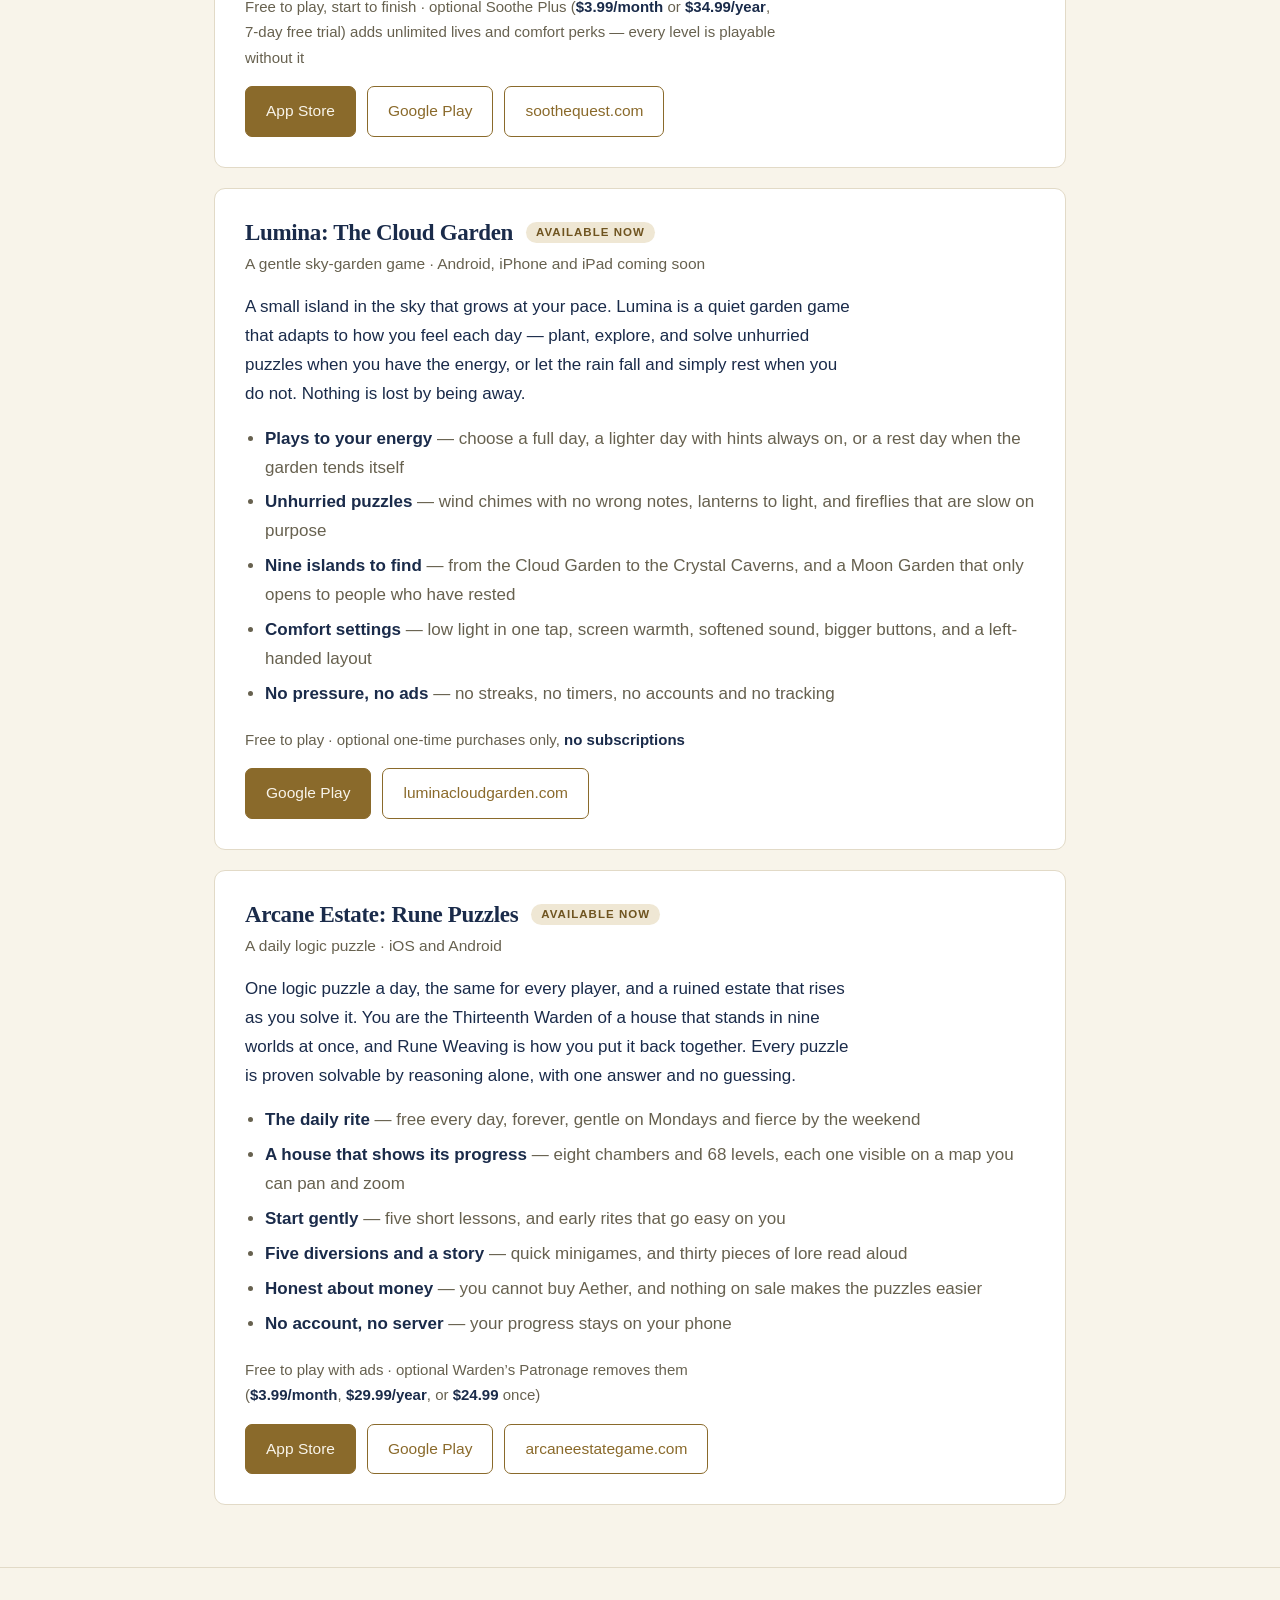
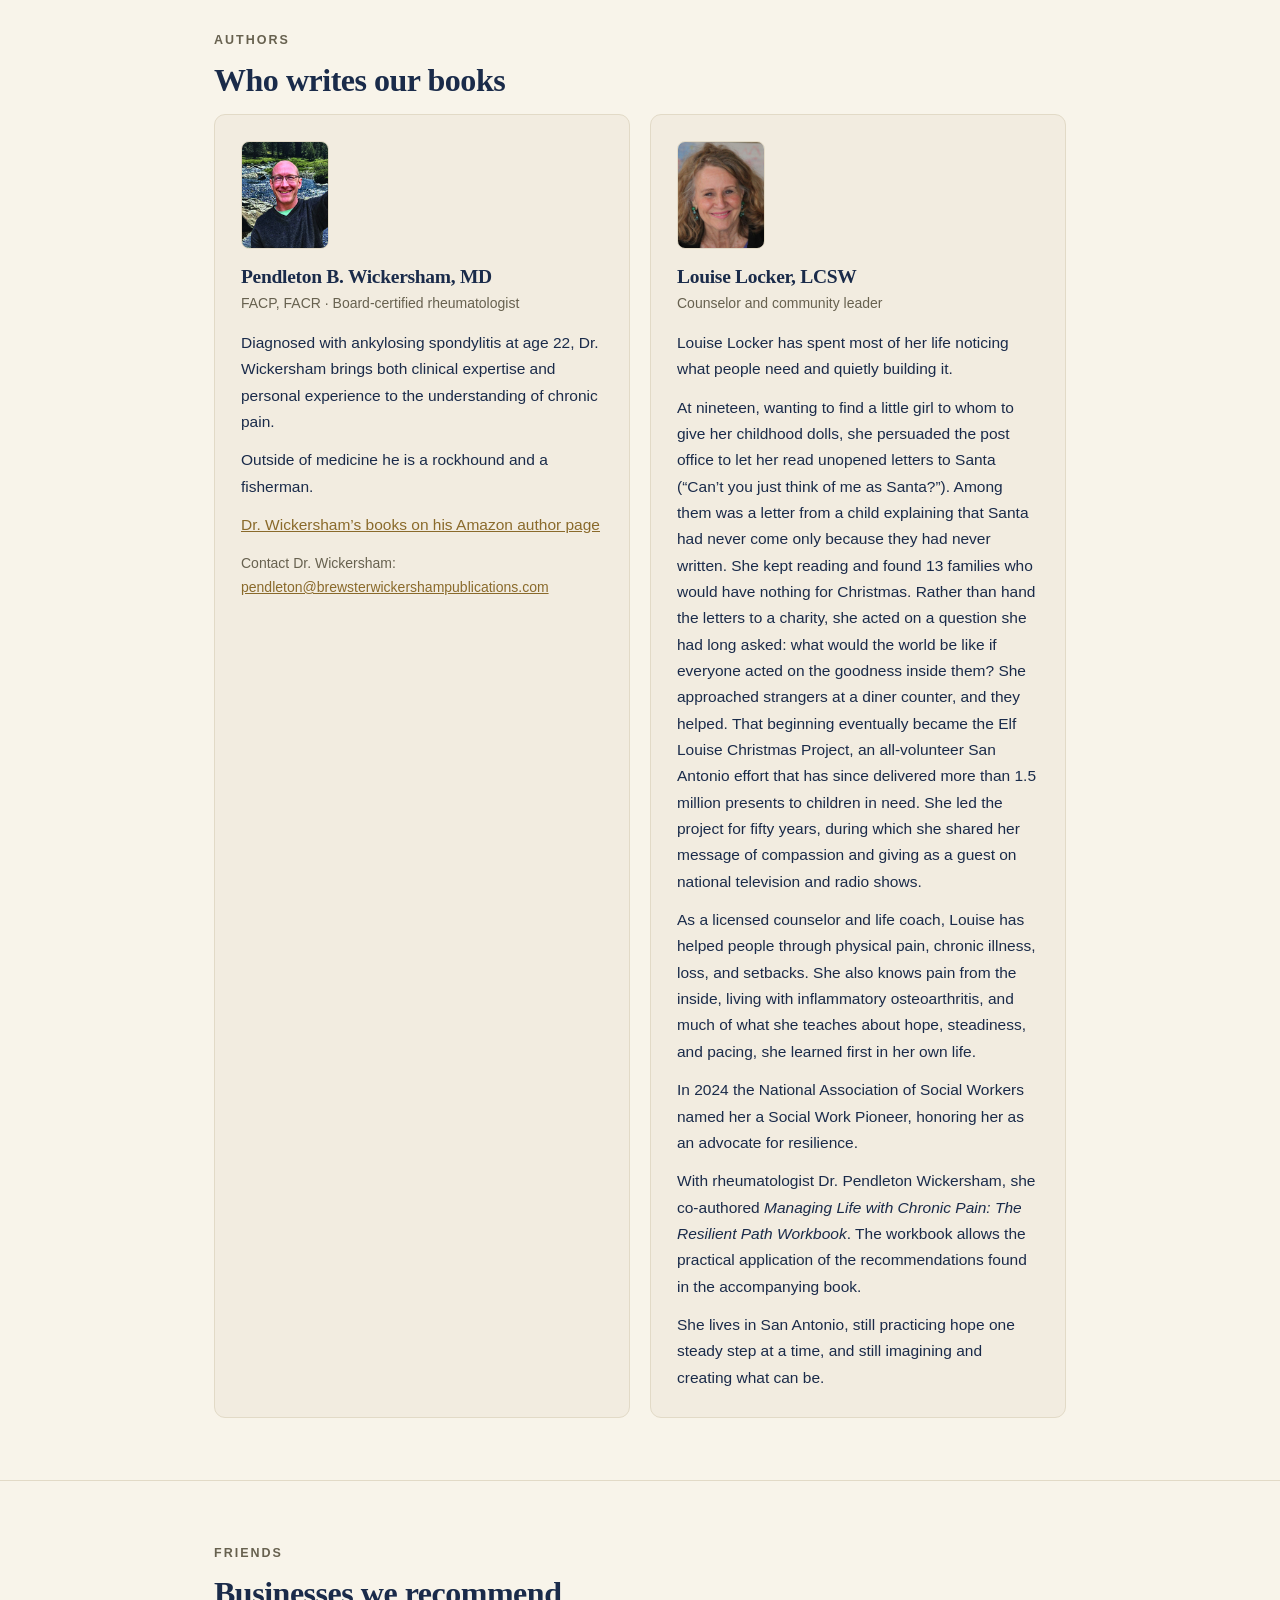
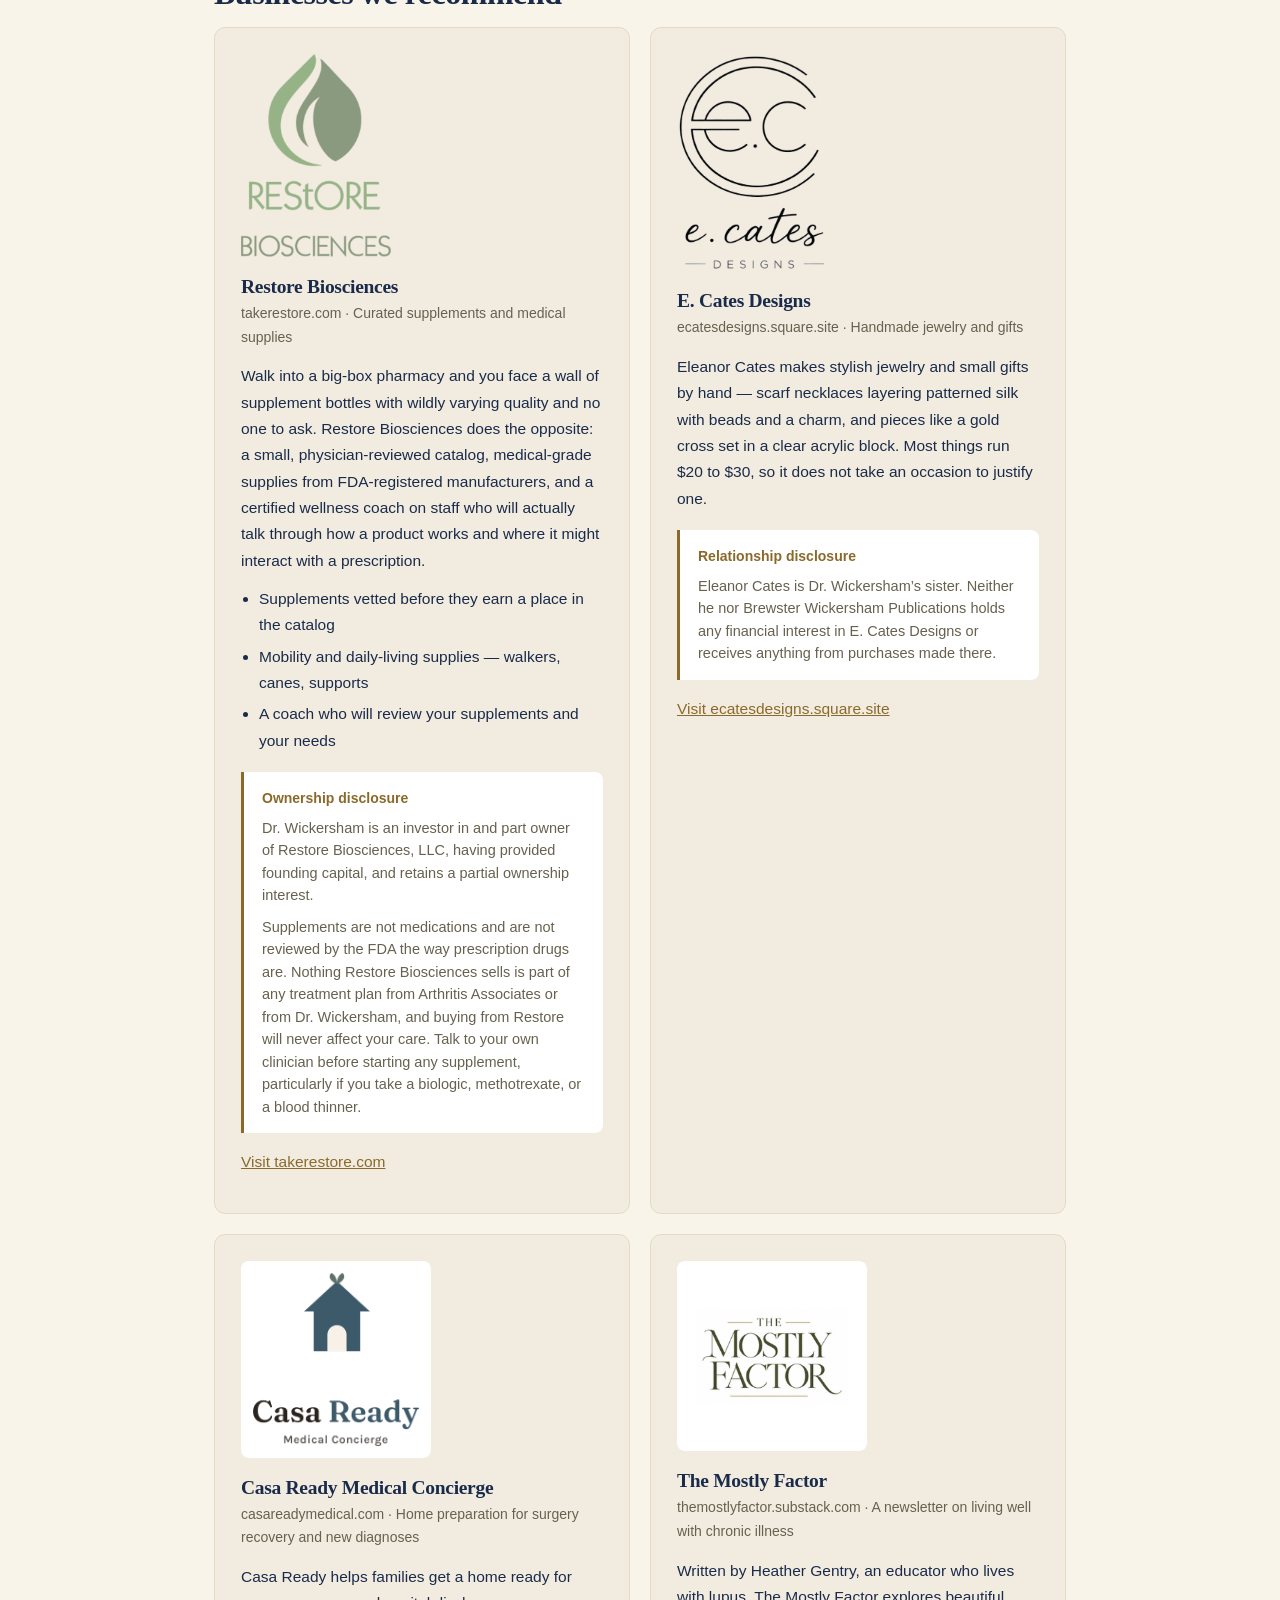
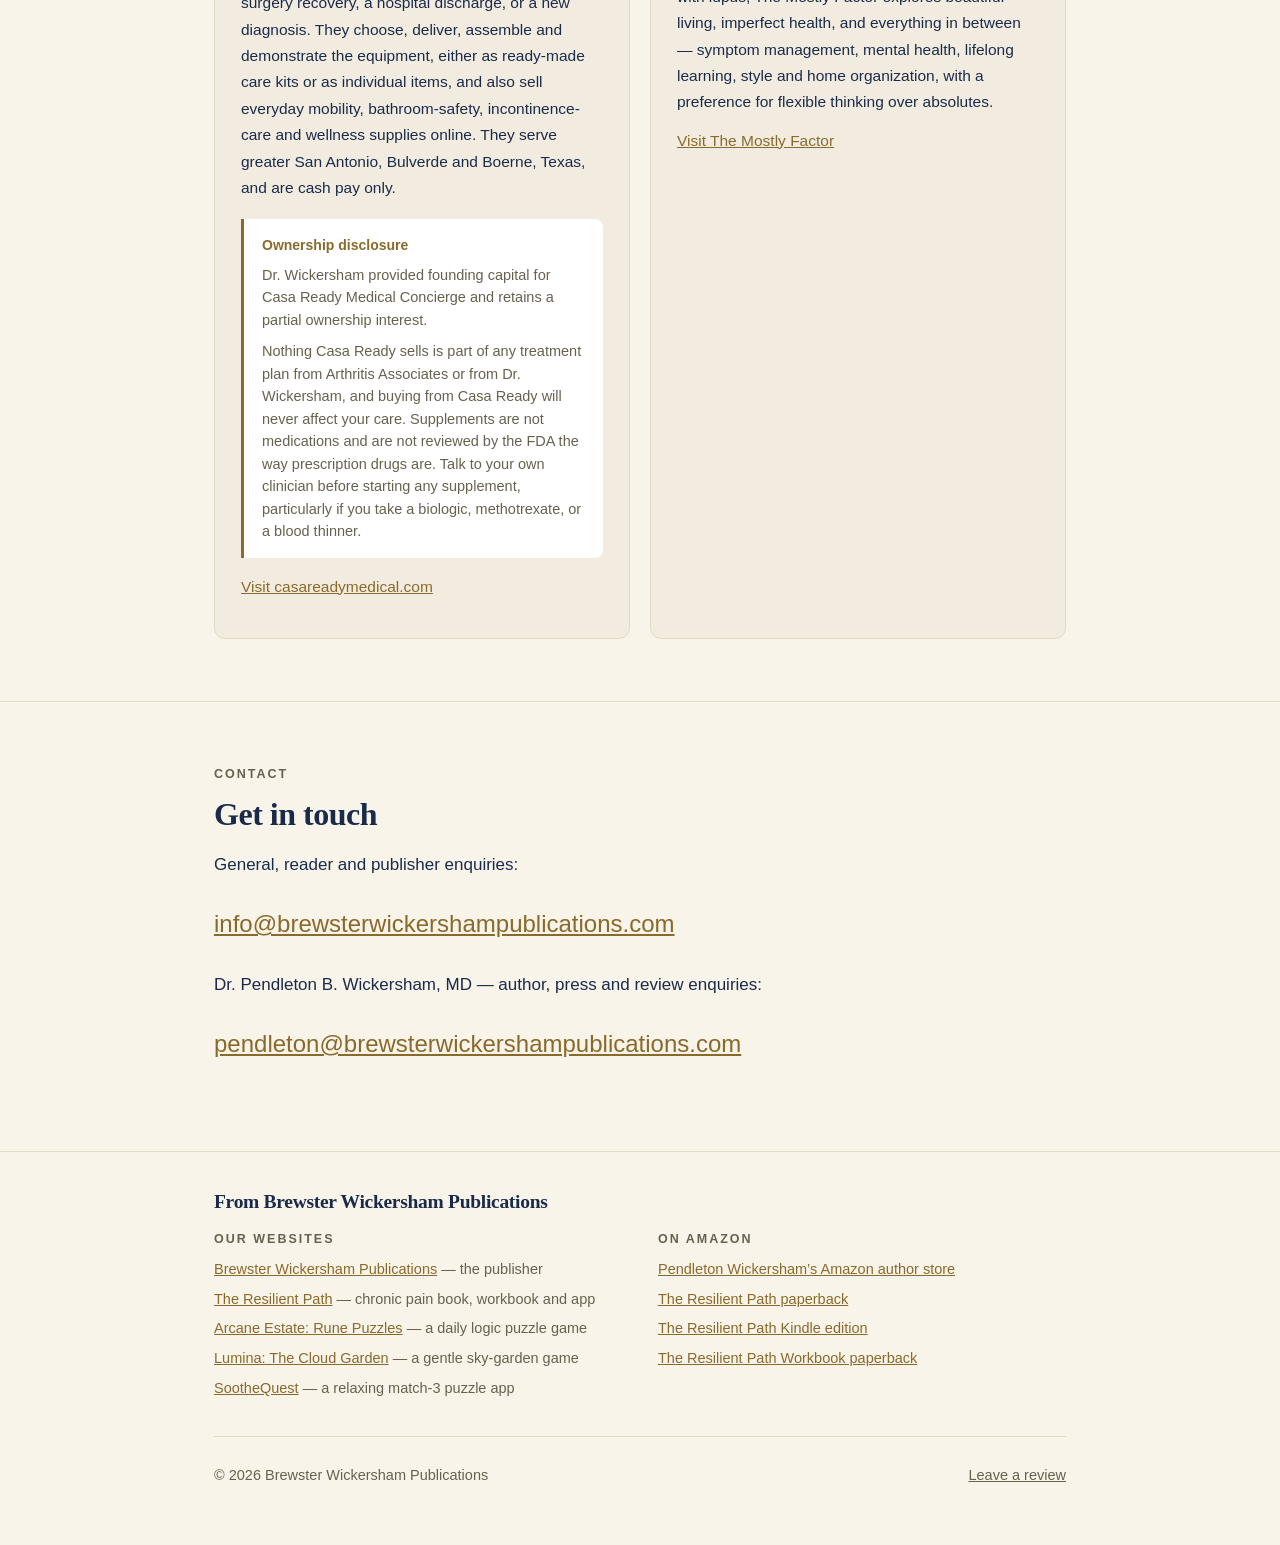
==== commit 60937511: "Book card: 'how to live with it' and the experience/expertise motto Co-Authored-By: Claude Opus 5.5 " ====
--- a/index.html
+++ b/index.html
@@ -315,6 +315,7 @@
 .product h3{font-size:23px; margin:0}
 .product .sub{color:var(--muted); font-size:15.5px; margin:3px 0 16px}
 .product p{margin:0 0 16px; max-width:64ch}
+.product .motto{font-style:italic; color:var(--accent); font-size:17px}
 .product > p:last-child{margin-bottom:0}
 .badge{
   display:inline-block; background:var(--badge-bg); color:var(--badge-ink);
@@ -441,11 +442,12 @@
         <span class="badge">Book</span>
       </div>
       <p class="sub">Managing Life with Chronic Pain &middot; Pendleton B. Wickersham, MD, and Louise Locker, LCSW</p>
-      <p><b>You have been told to manage your pain. Nobody has told you how.</b>
+      <p><b>You have been told to manage your pain. Nobody has told you how to live with it.</b>
         That gap is where most people living with chronic pain spend years &mdash;
         the diagnosis arrives, the prescriptions start, the appointments stack
         up, and the daily work of actually living with the condition falls to
         you.</p>
+      <p class="motto">Written from experience, guided by expertise.</p>
       <p>Dr. Wickersham is a practicing rheumatologist who has spent his career
         in that gap with his patients, and who has lived with ankylosing
         spondylitis since he was 22. This book is what he wishes he had time to
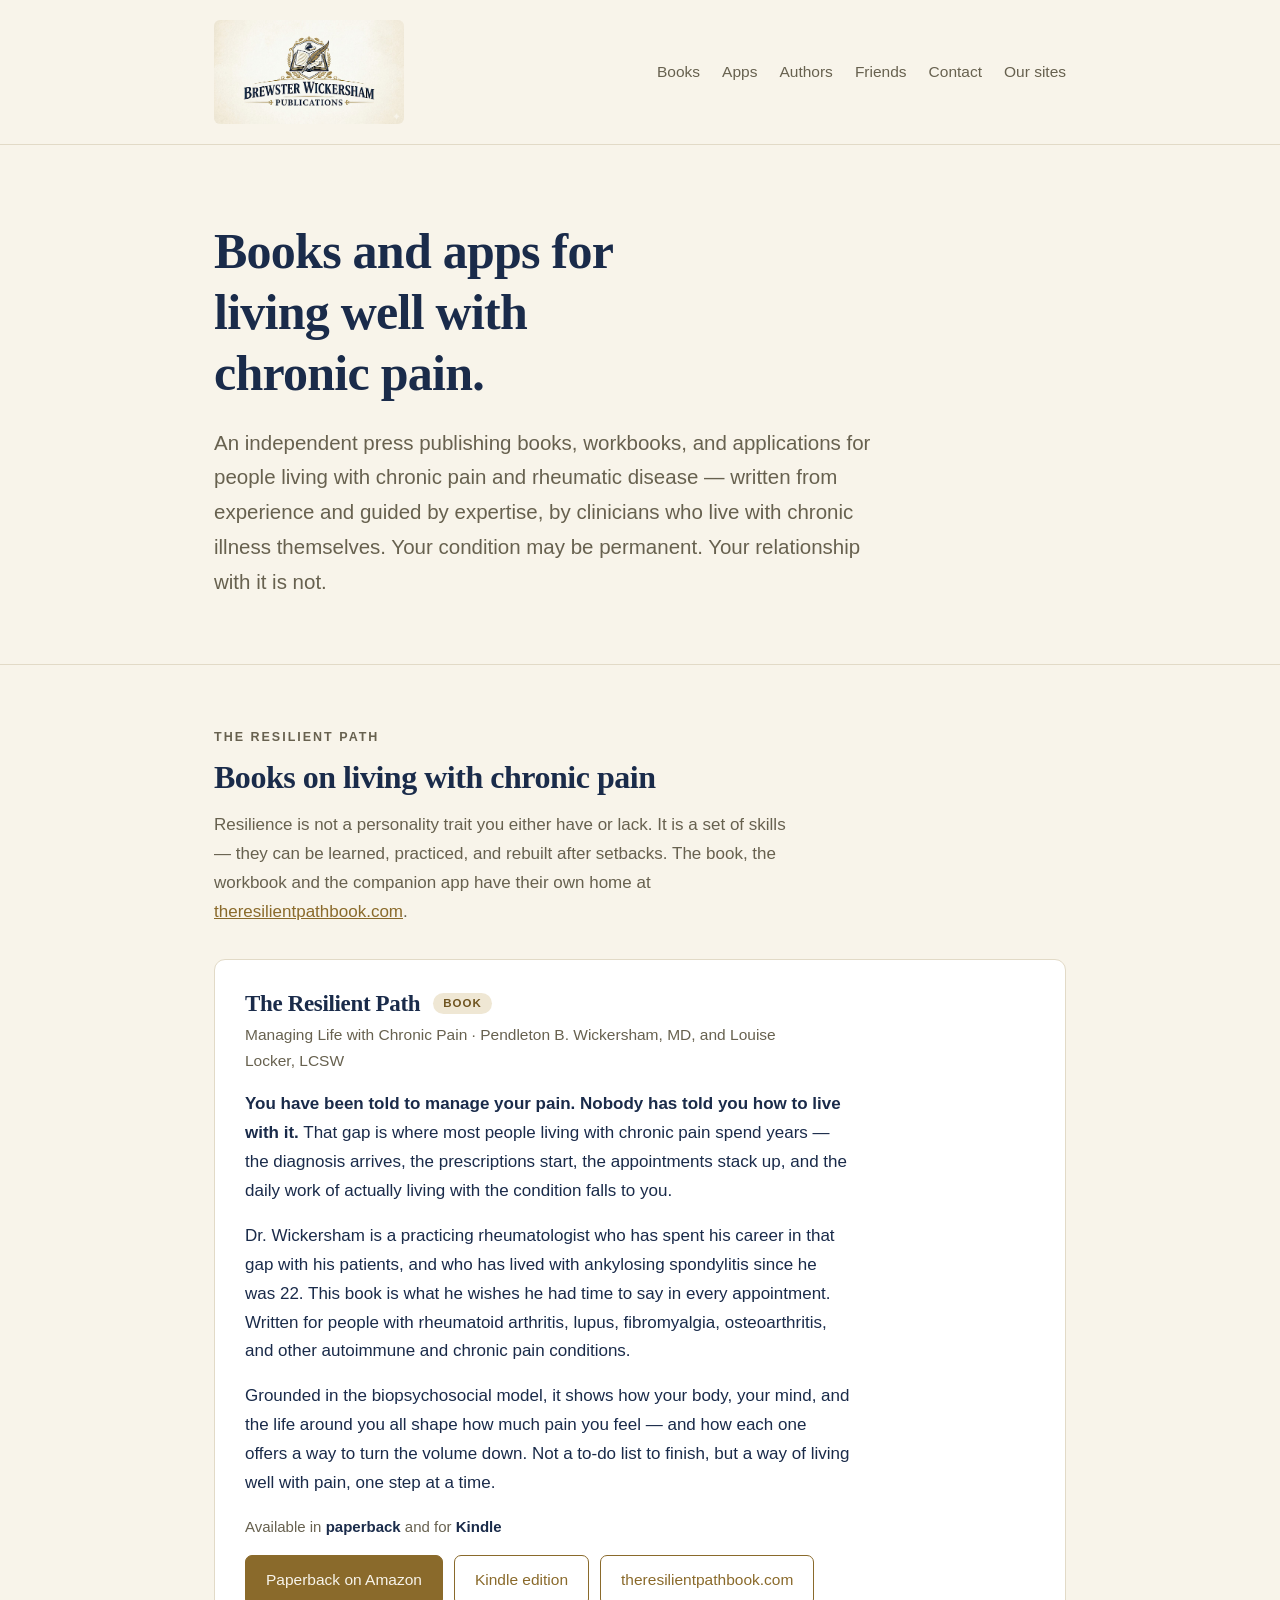
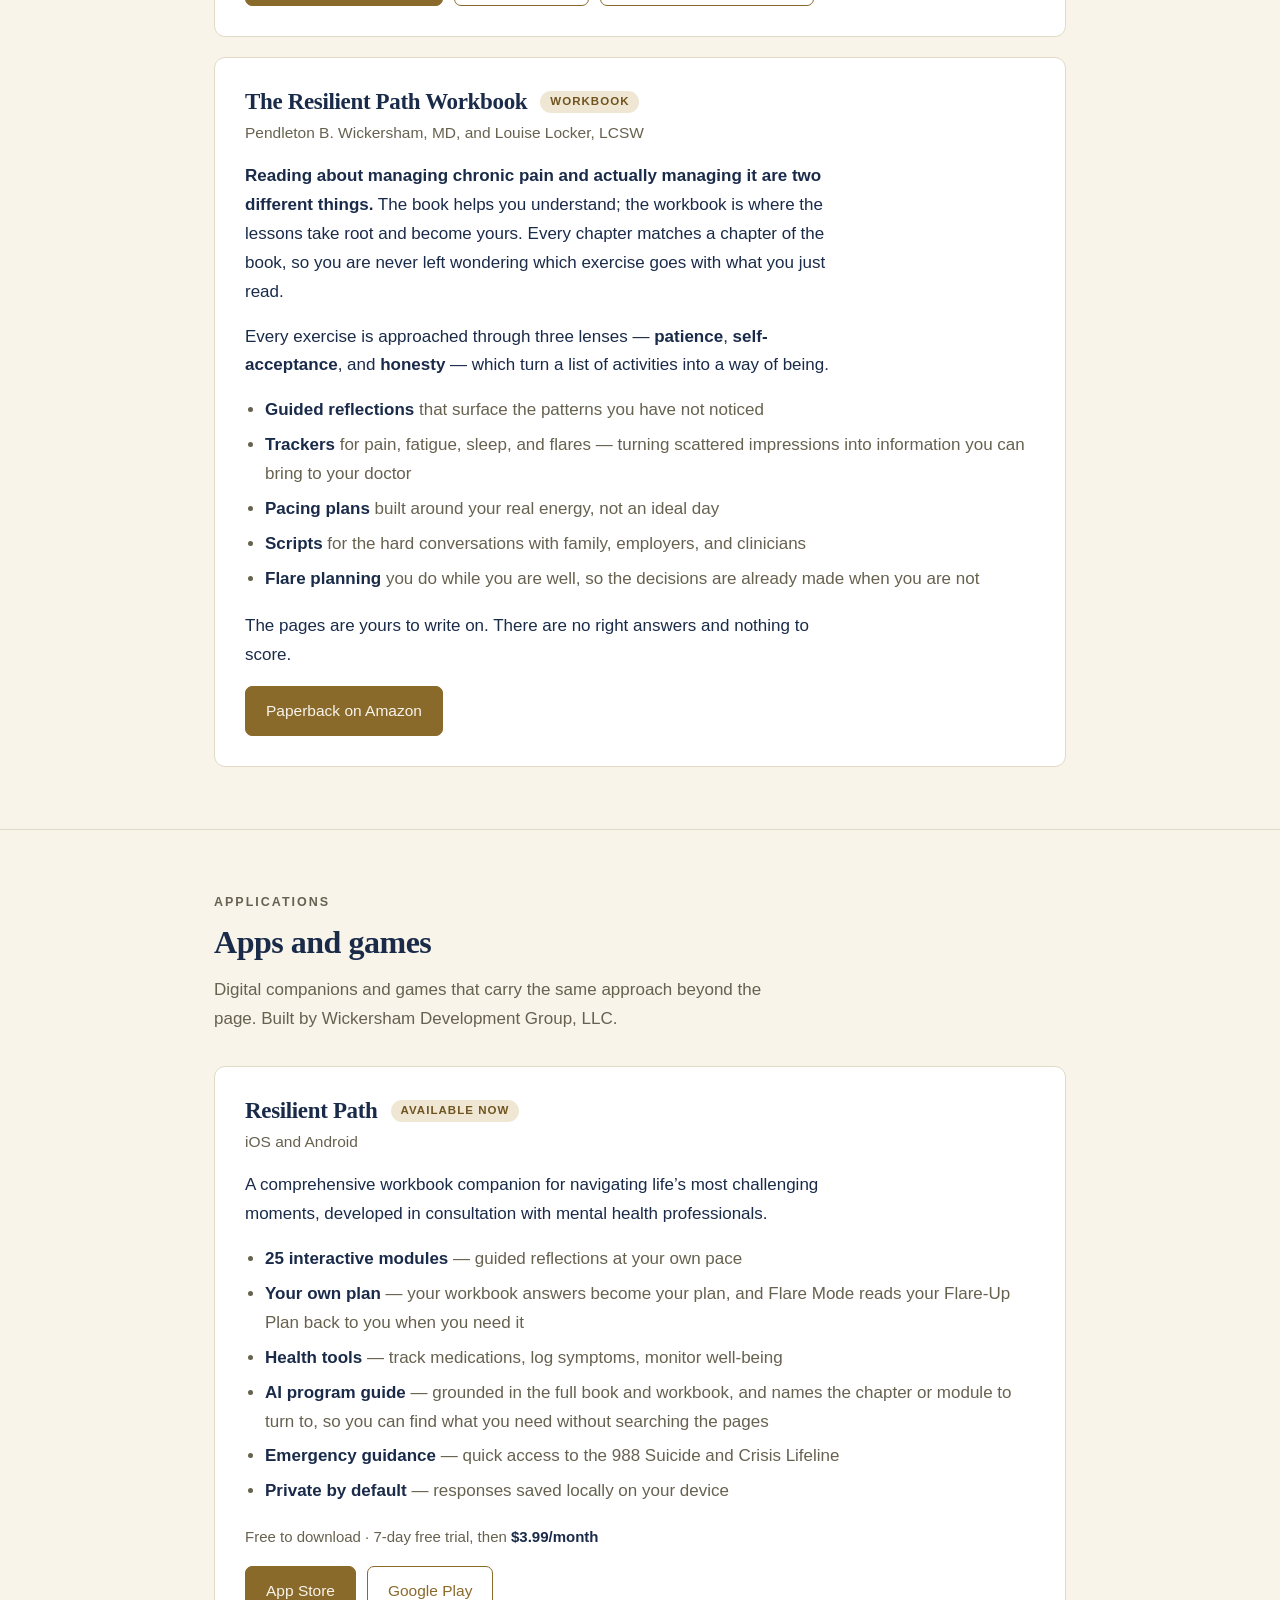
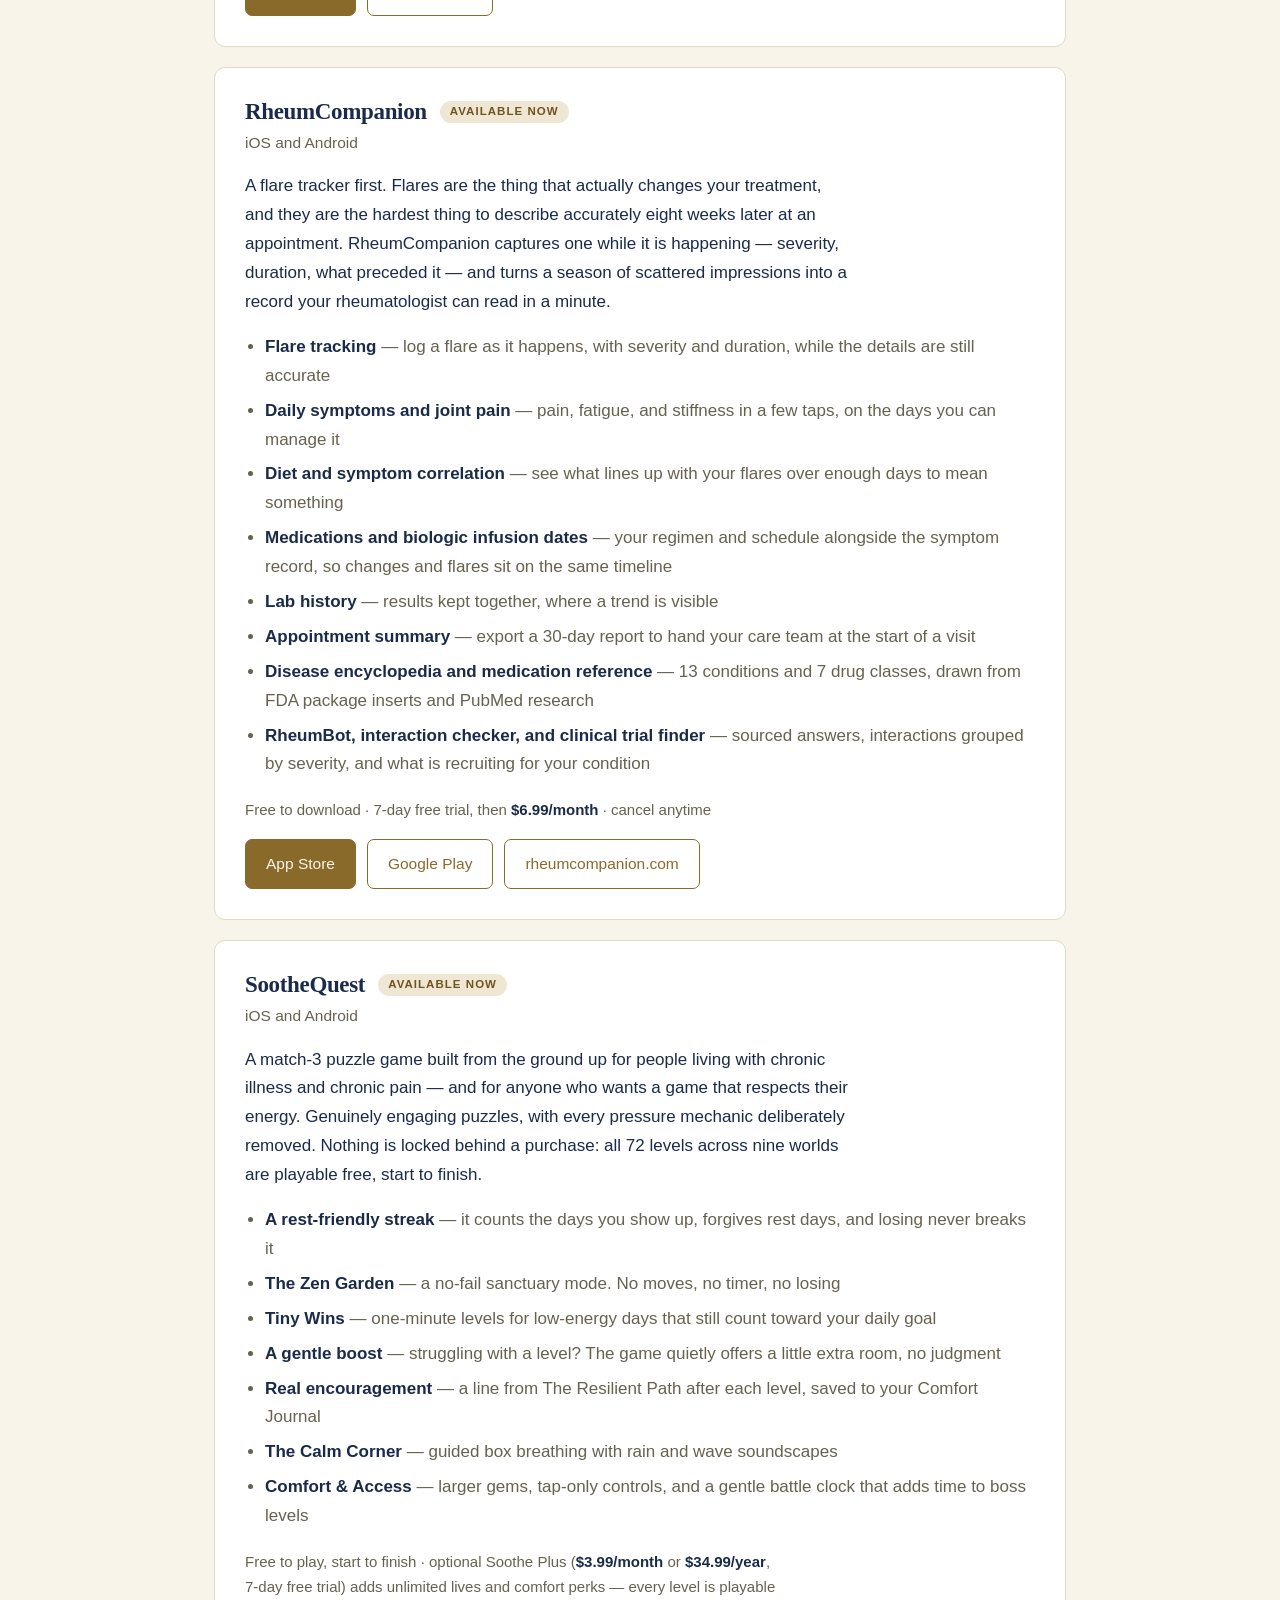
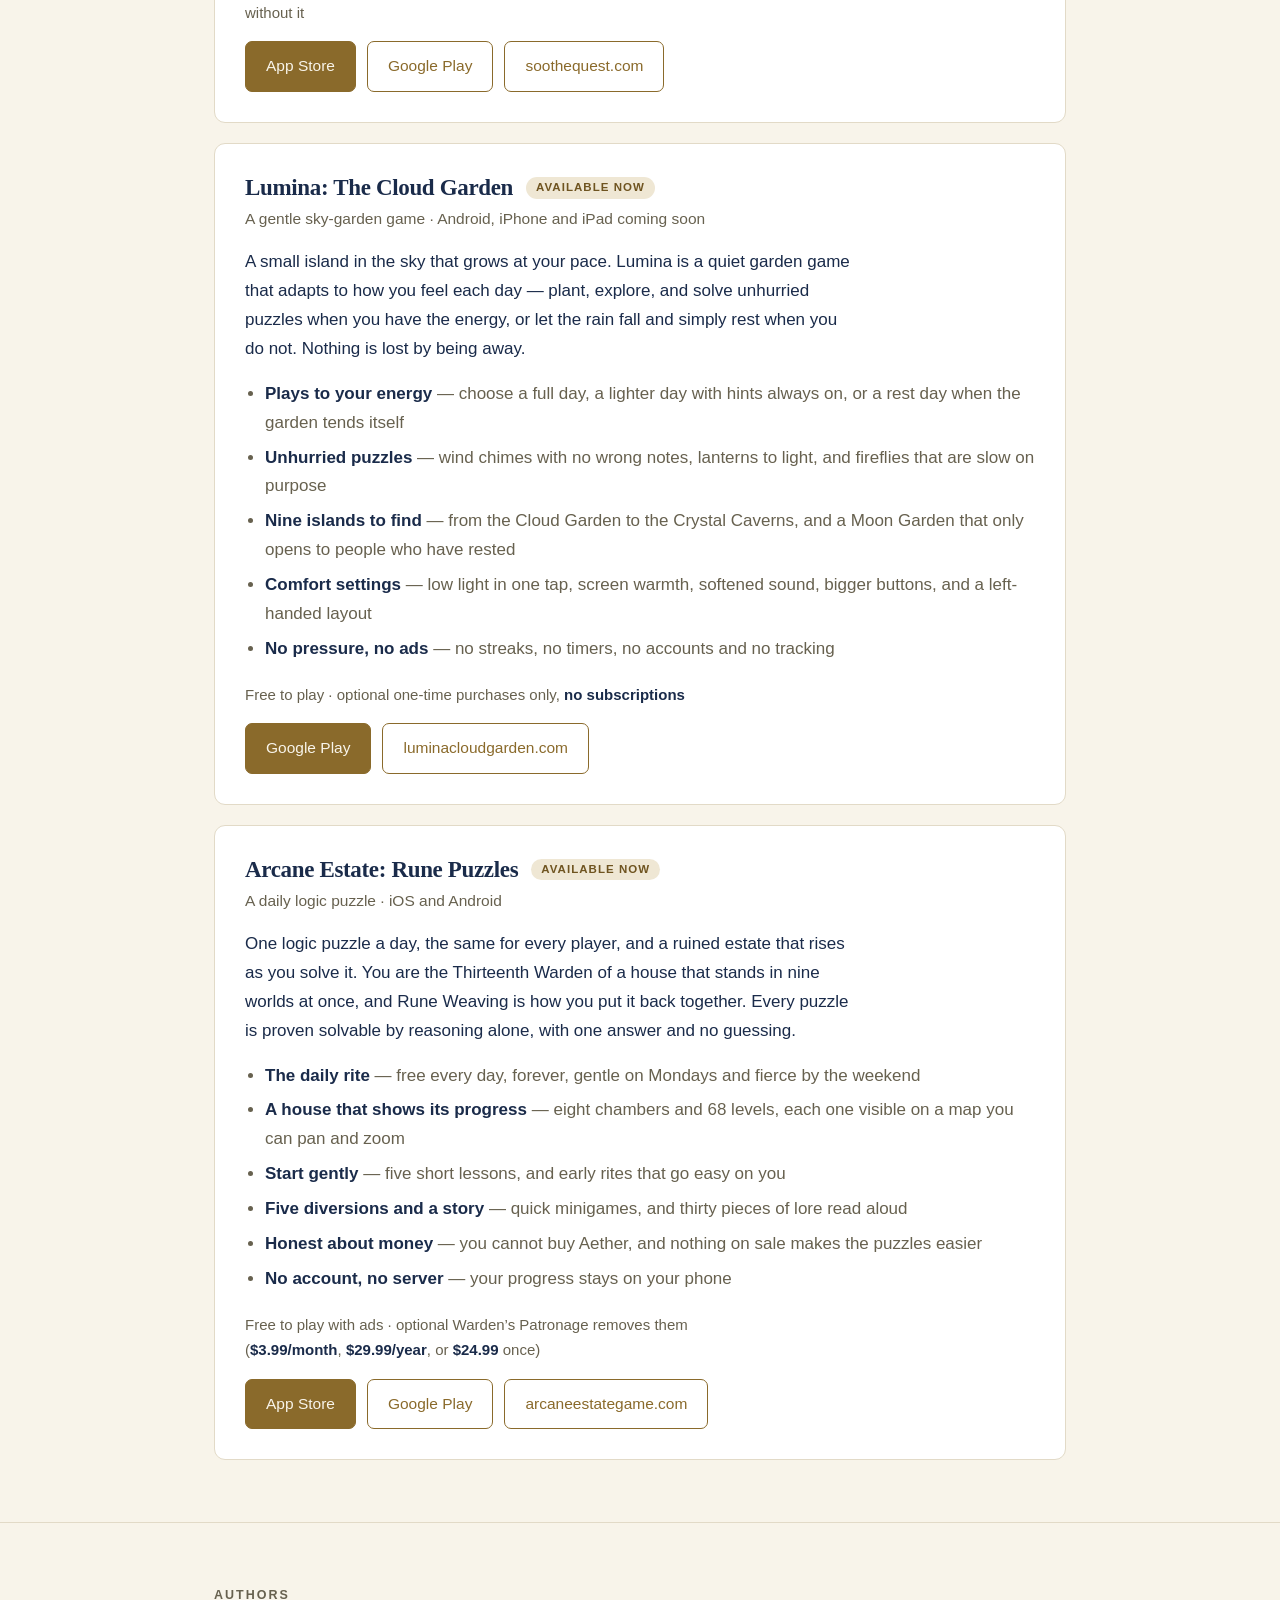
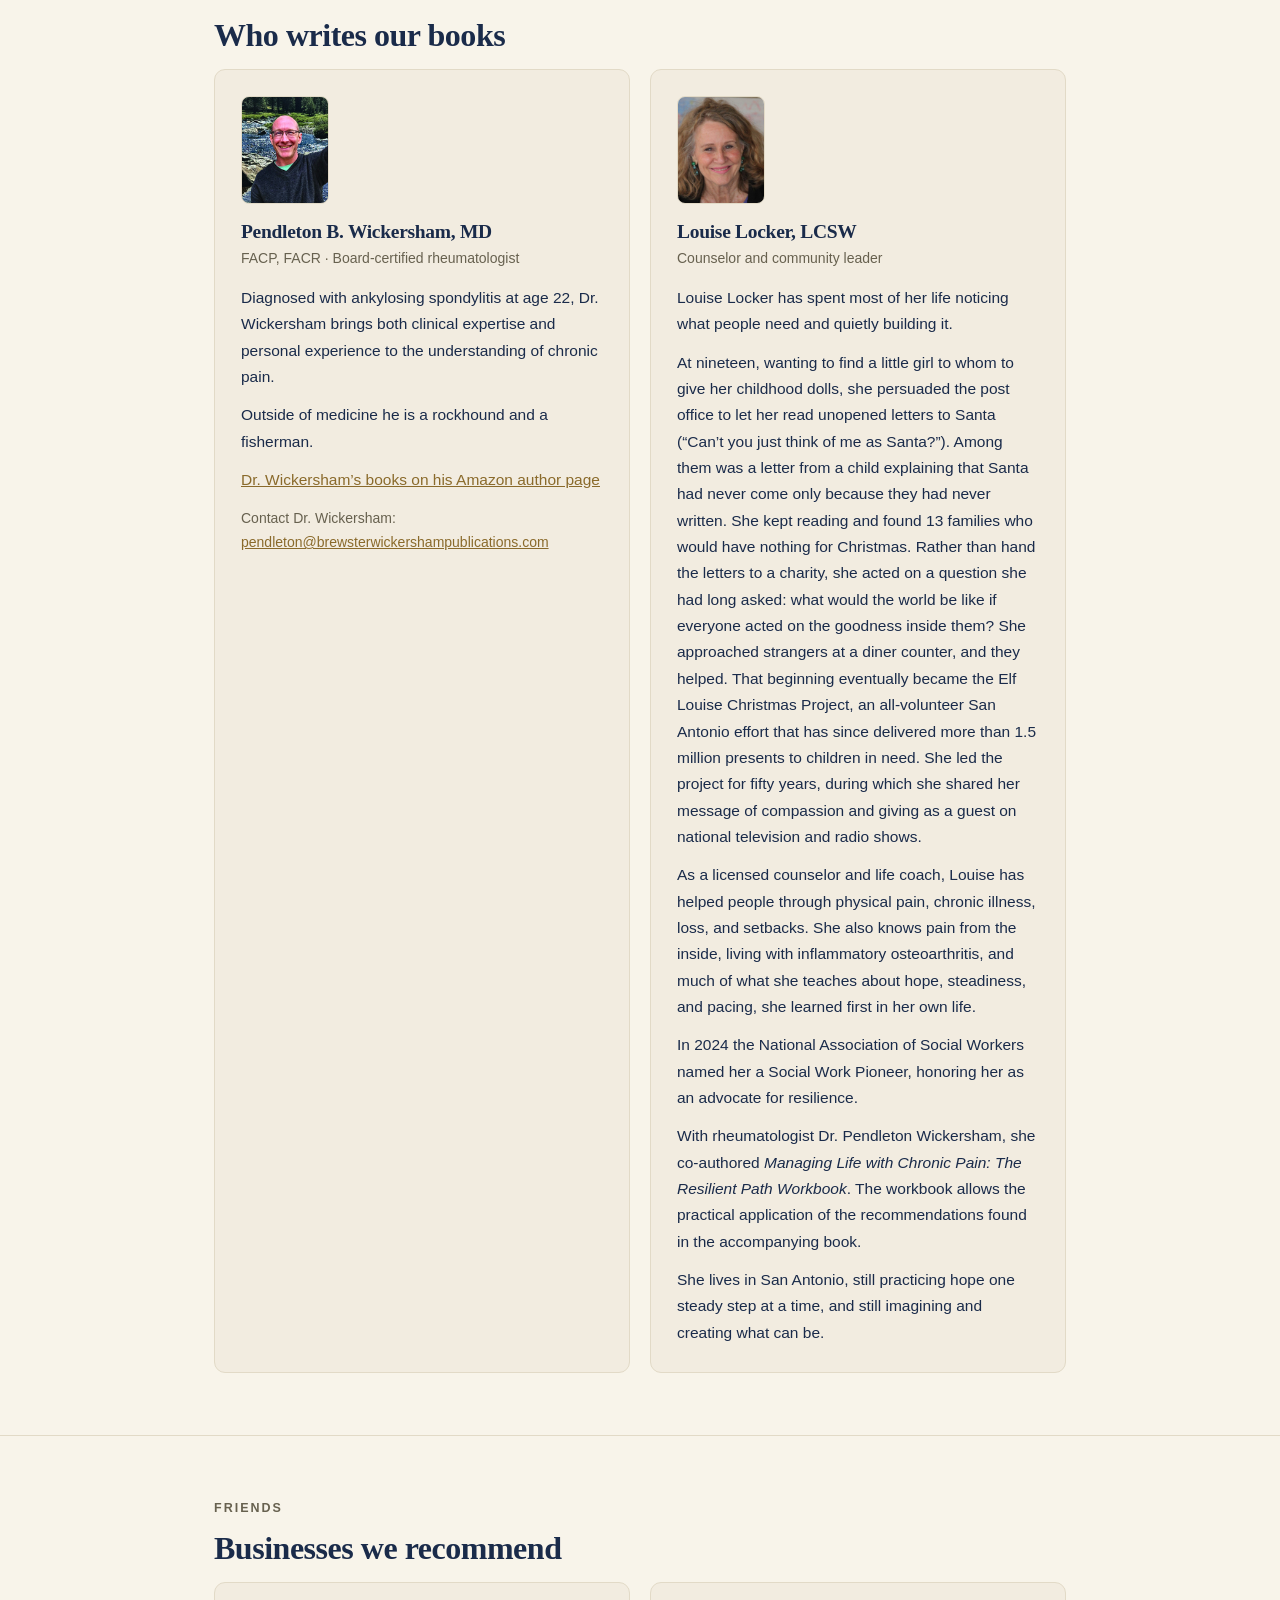
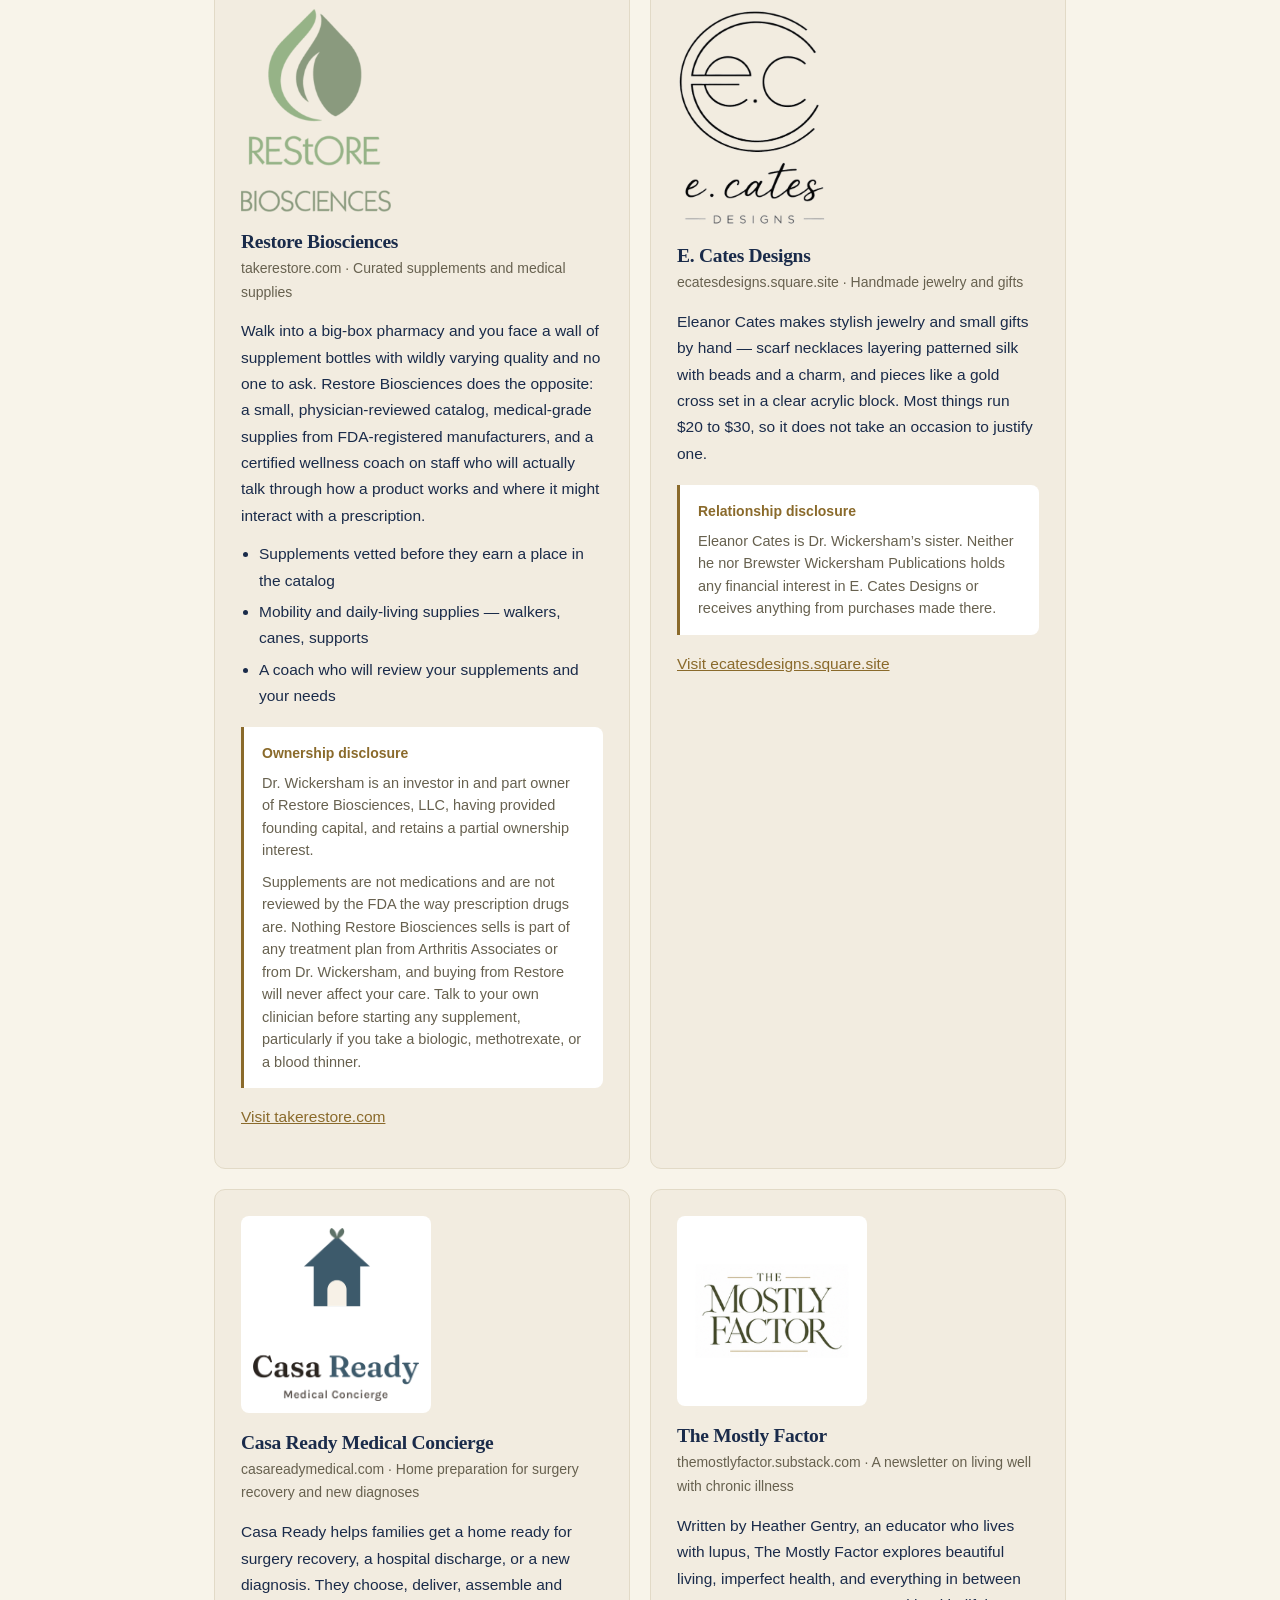
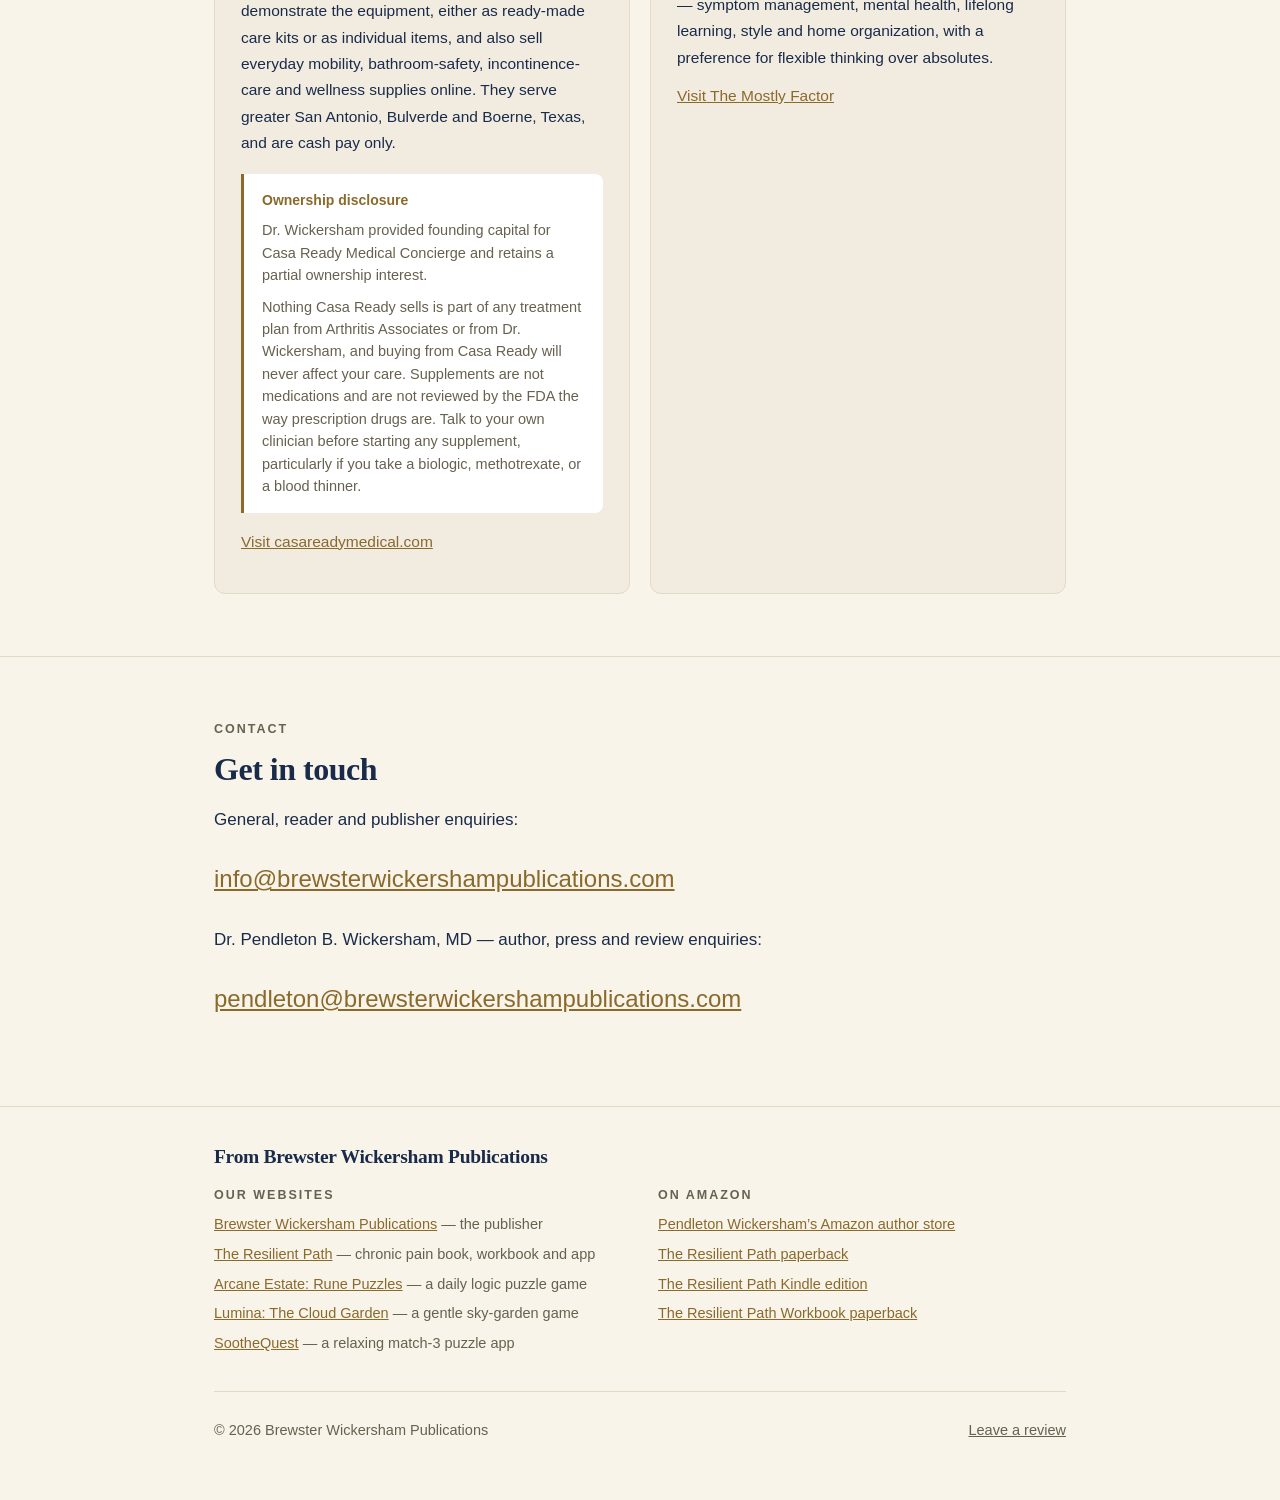
==== commit 97dfb2a6: "Drop the motto from the book card; the intro already says it Co-Authored-By: Claude Opus 5.5 <norepl" ====
--- a/index.html
+++ b/index.html
@@ -315,7 +315,6 @@
 .product h3{font-size:23px; margin:0}
 .product .sub{color:var(--muted); font-size:15.5px; margin:3px 0 16px}
 .product p{margin:0 0 16px; max-width:64ch}
-.product .motto{font-style:italic; color:var(--accent); font-size:17px}
 .product > p:last-child{margin-bottom:0}
 .badge{
   display:inline-block; background:var(--badge-bg); color:var(--badge-ink);
@@ -447,7 +446,6 @@
         the diagnosis arrives, the prescriptions start, the appointments stack
         up, and the daily work of actually living with the condition falls to
         you.</p>
-      <p class="motto">Written from experience, guided by expertise.</p>
       <p>Dr. Wickersham is a practicing rheumatologist who has spent his career
         in that gap with his patients, and who has lived with ankylosing
         spondylitis since he was 22. This book is what he wishes he had time to
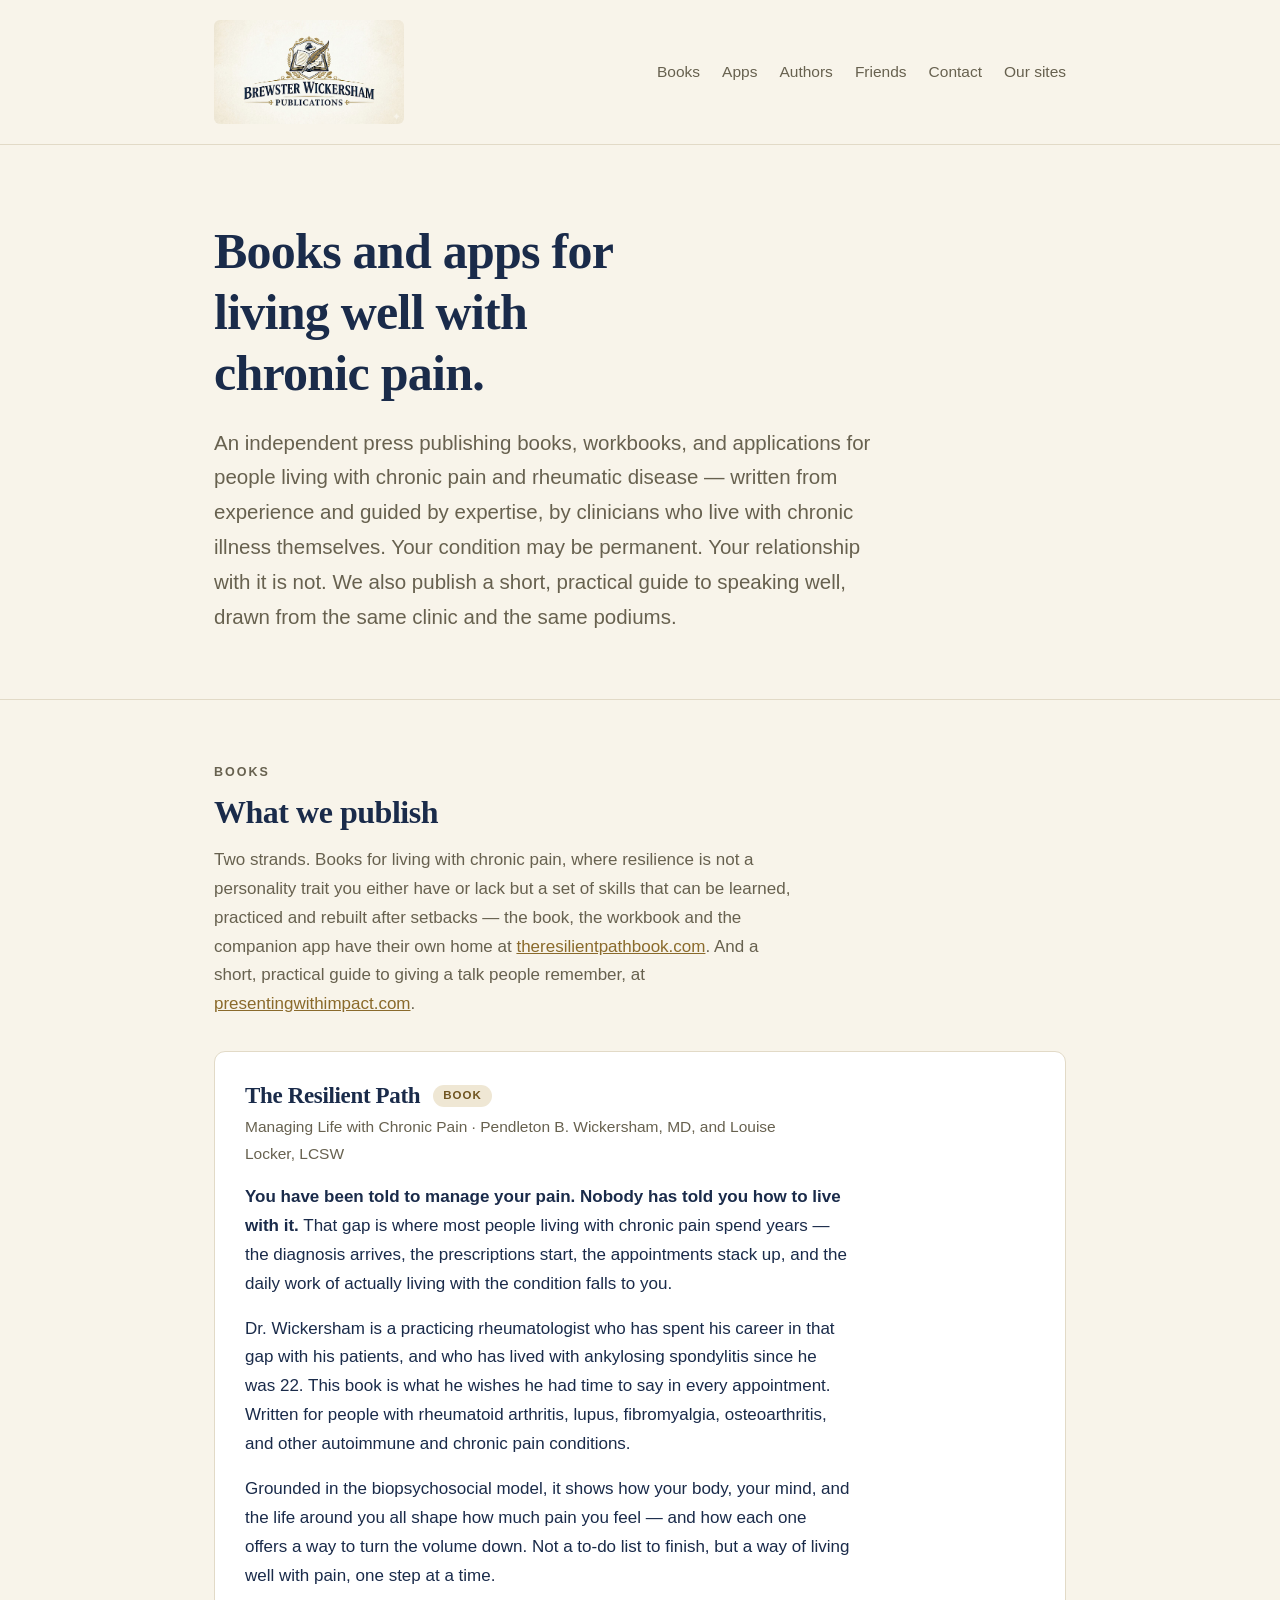
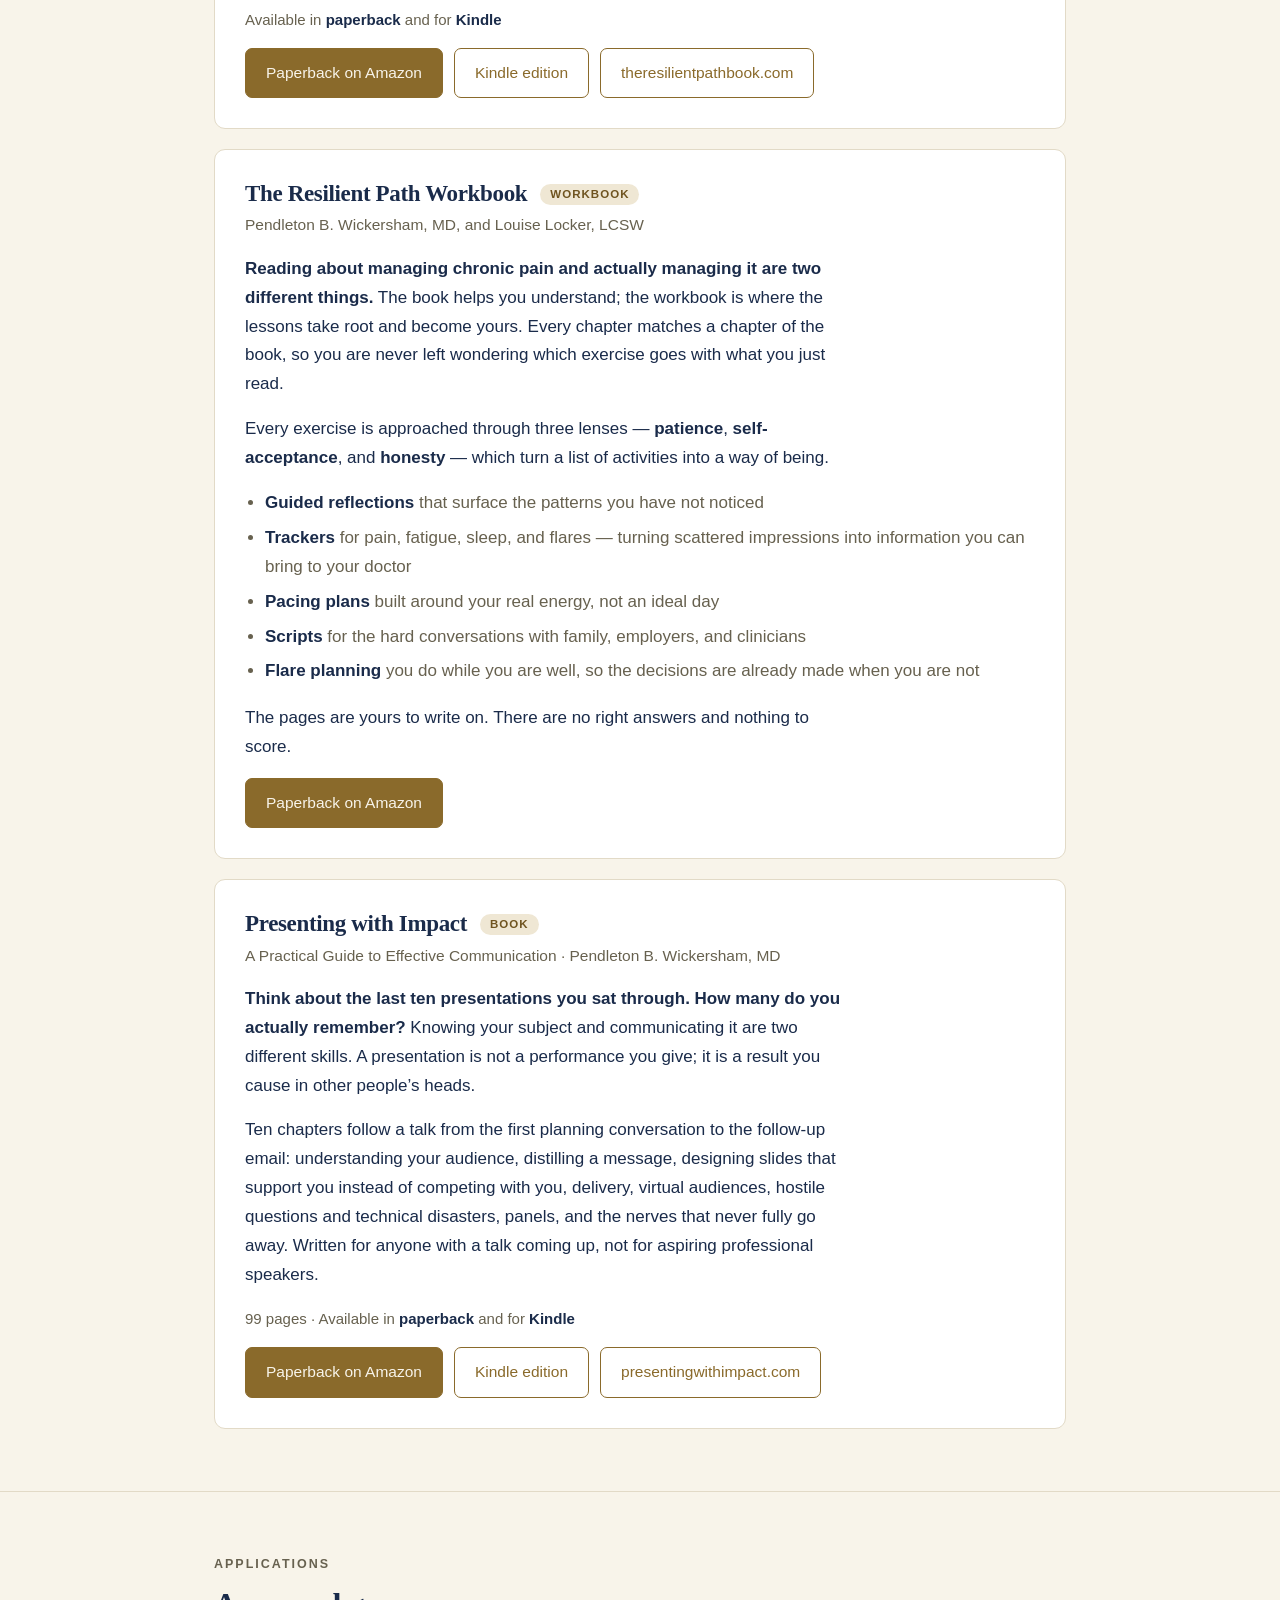
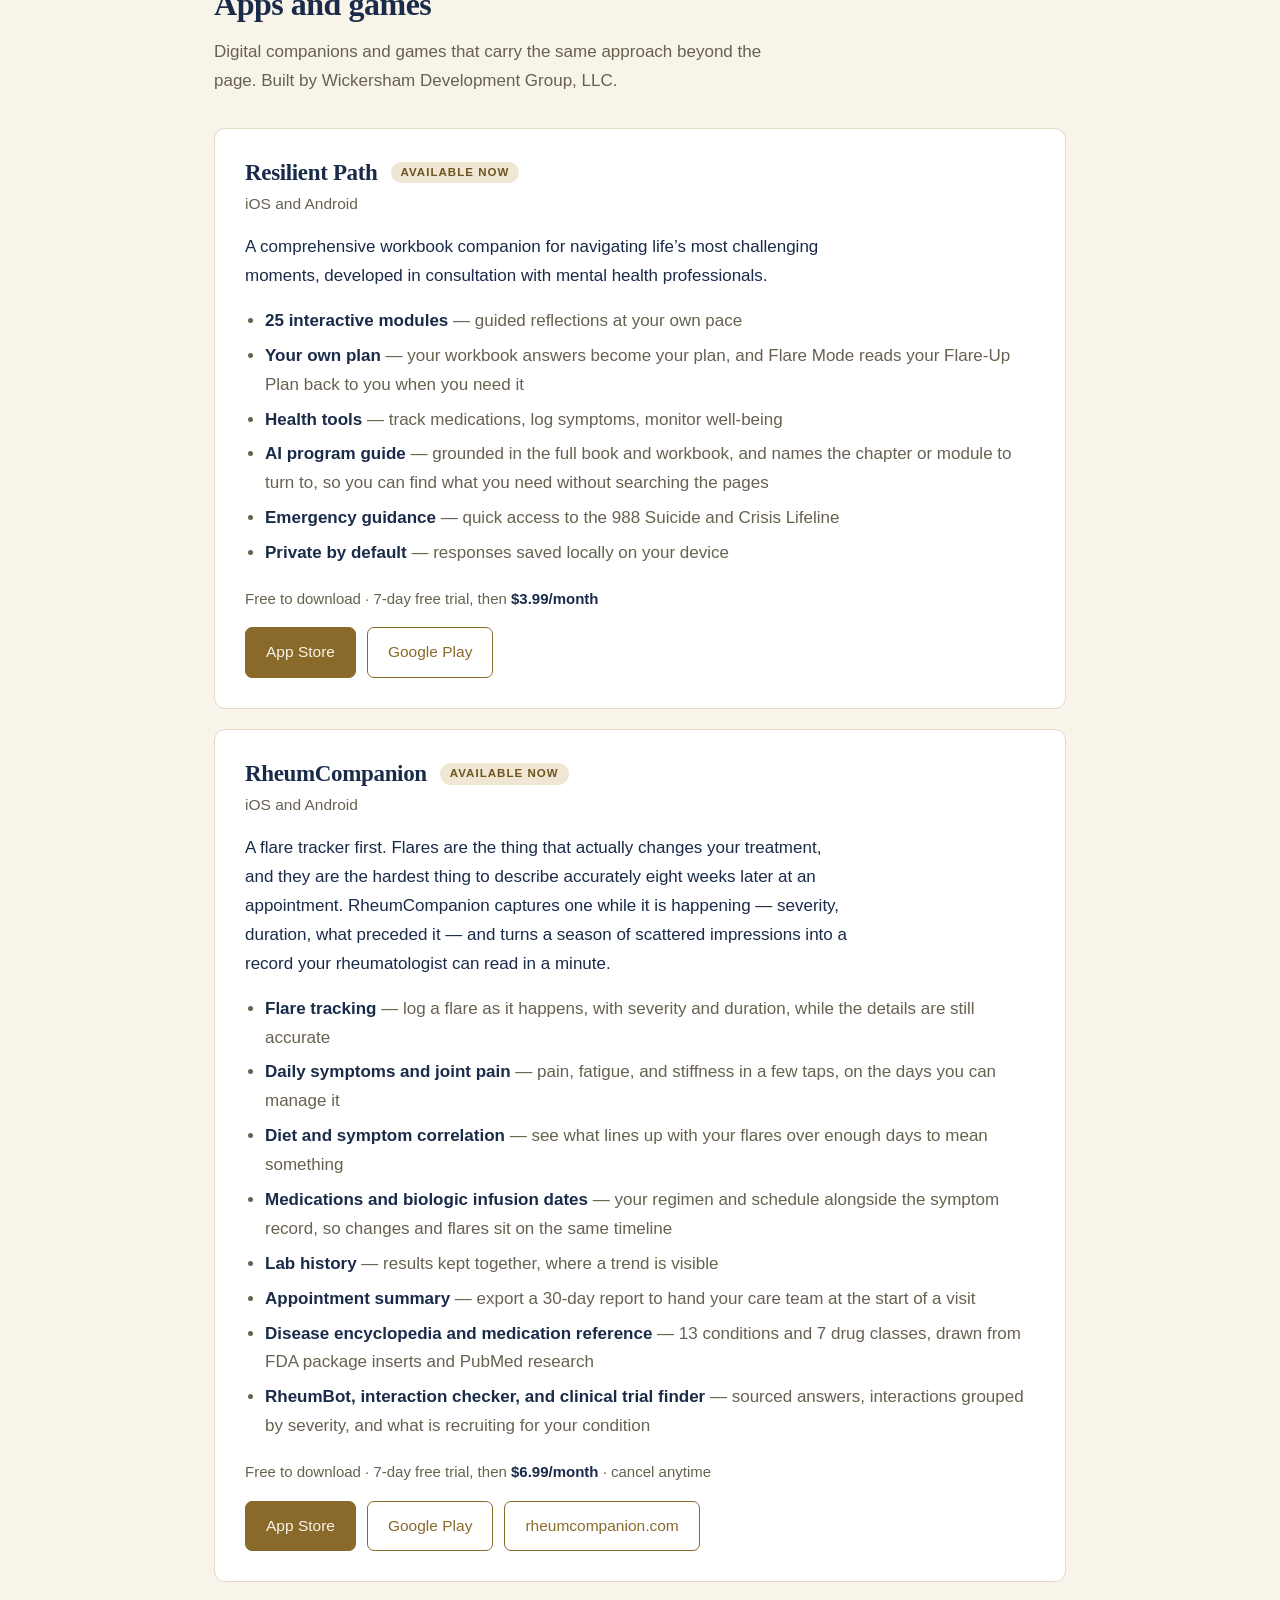
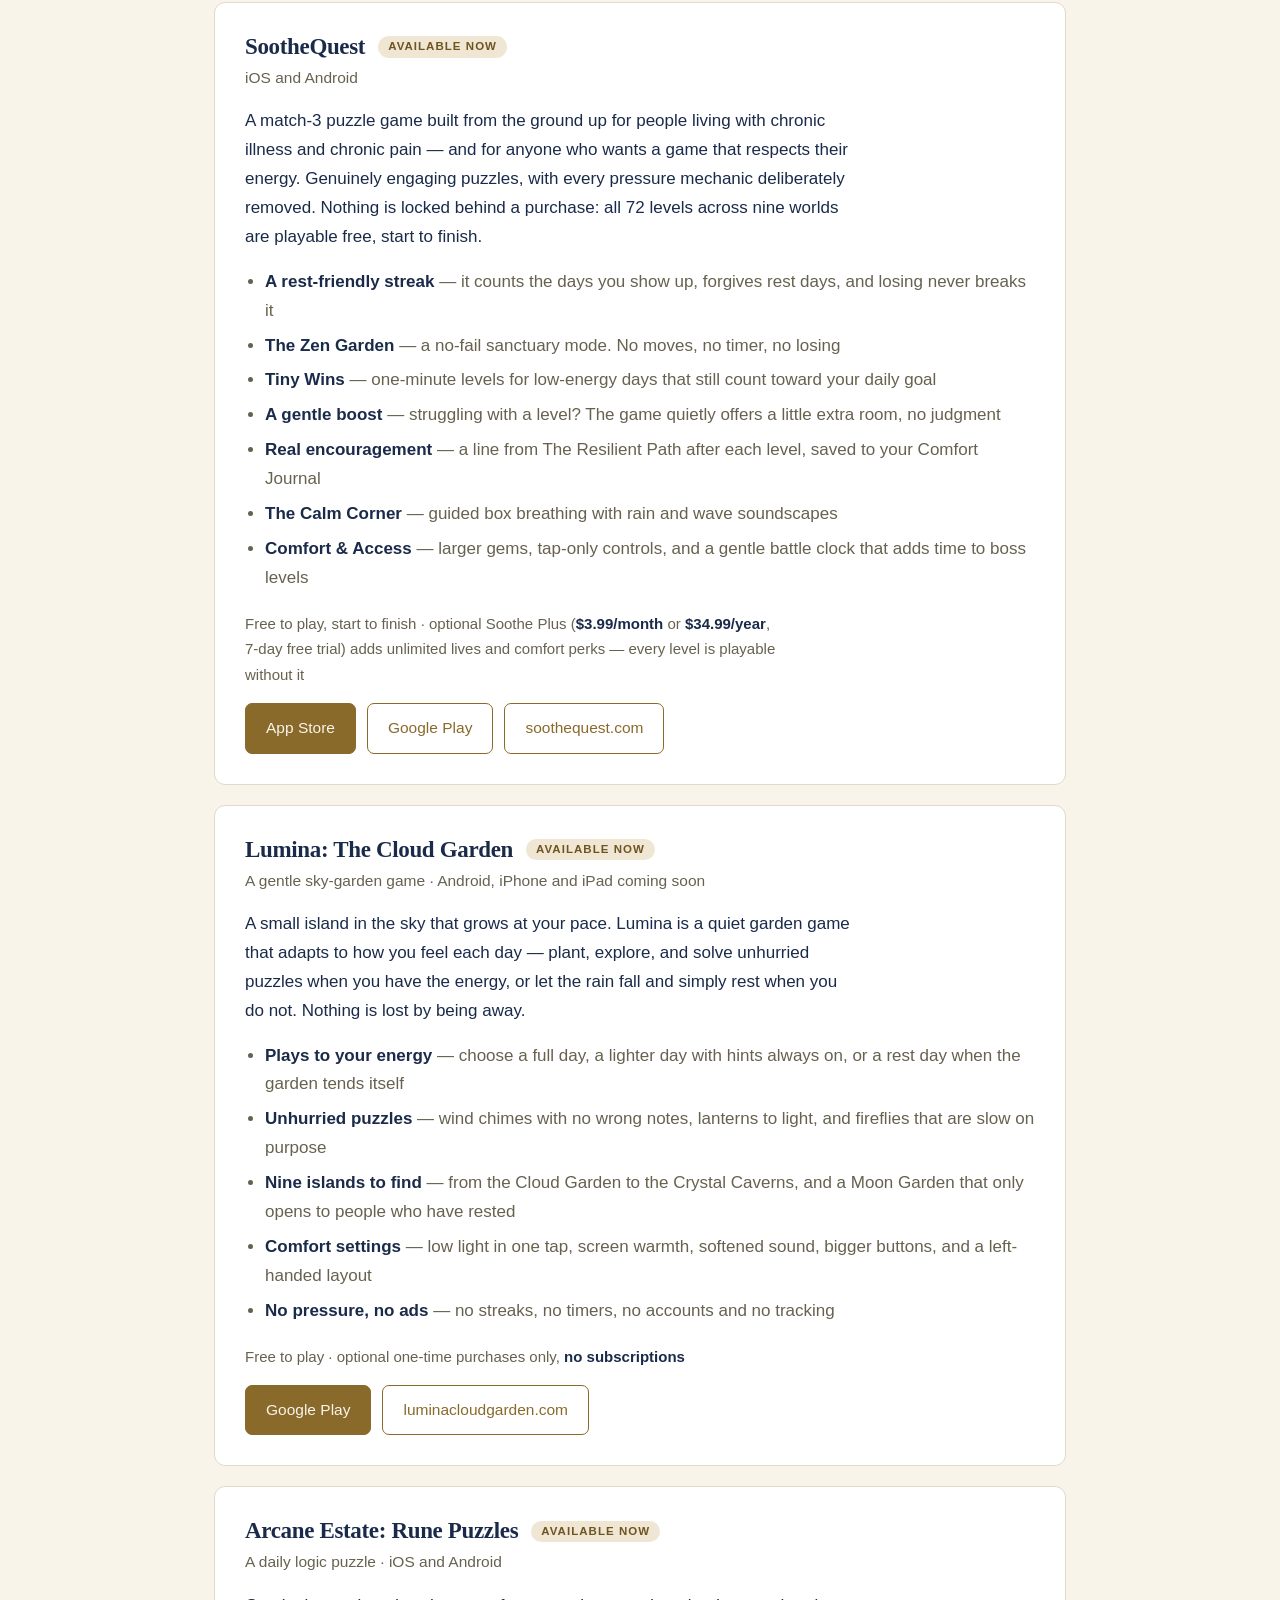
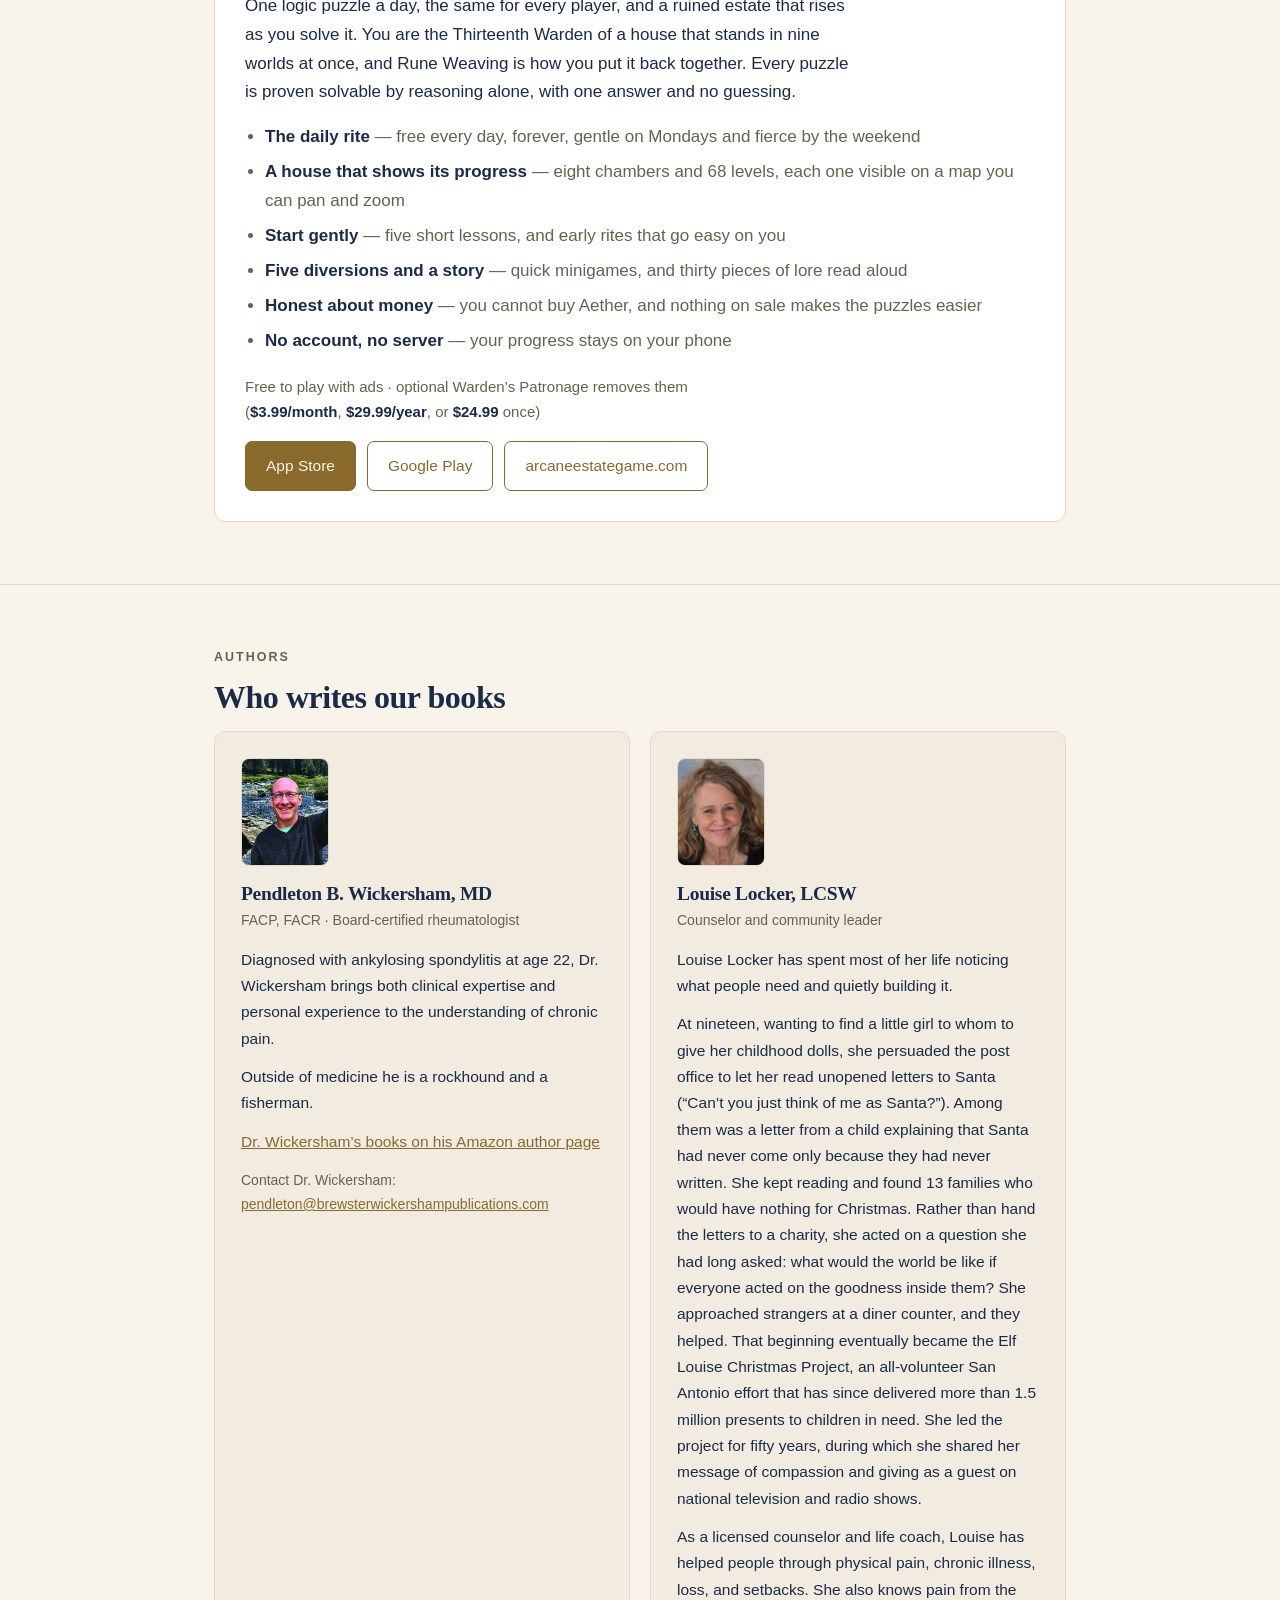
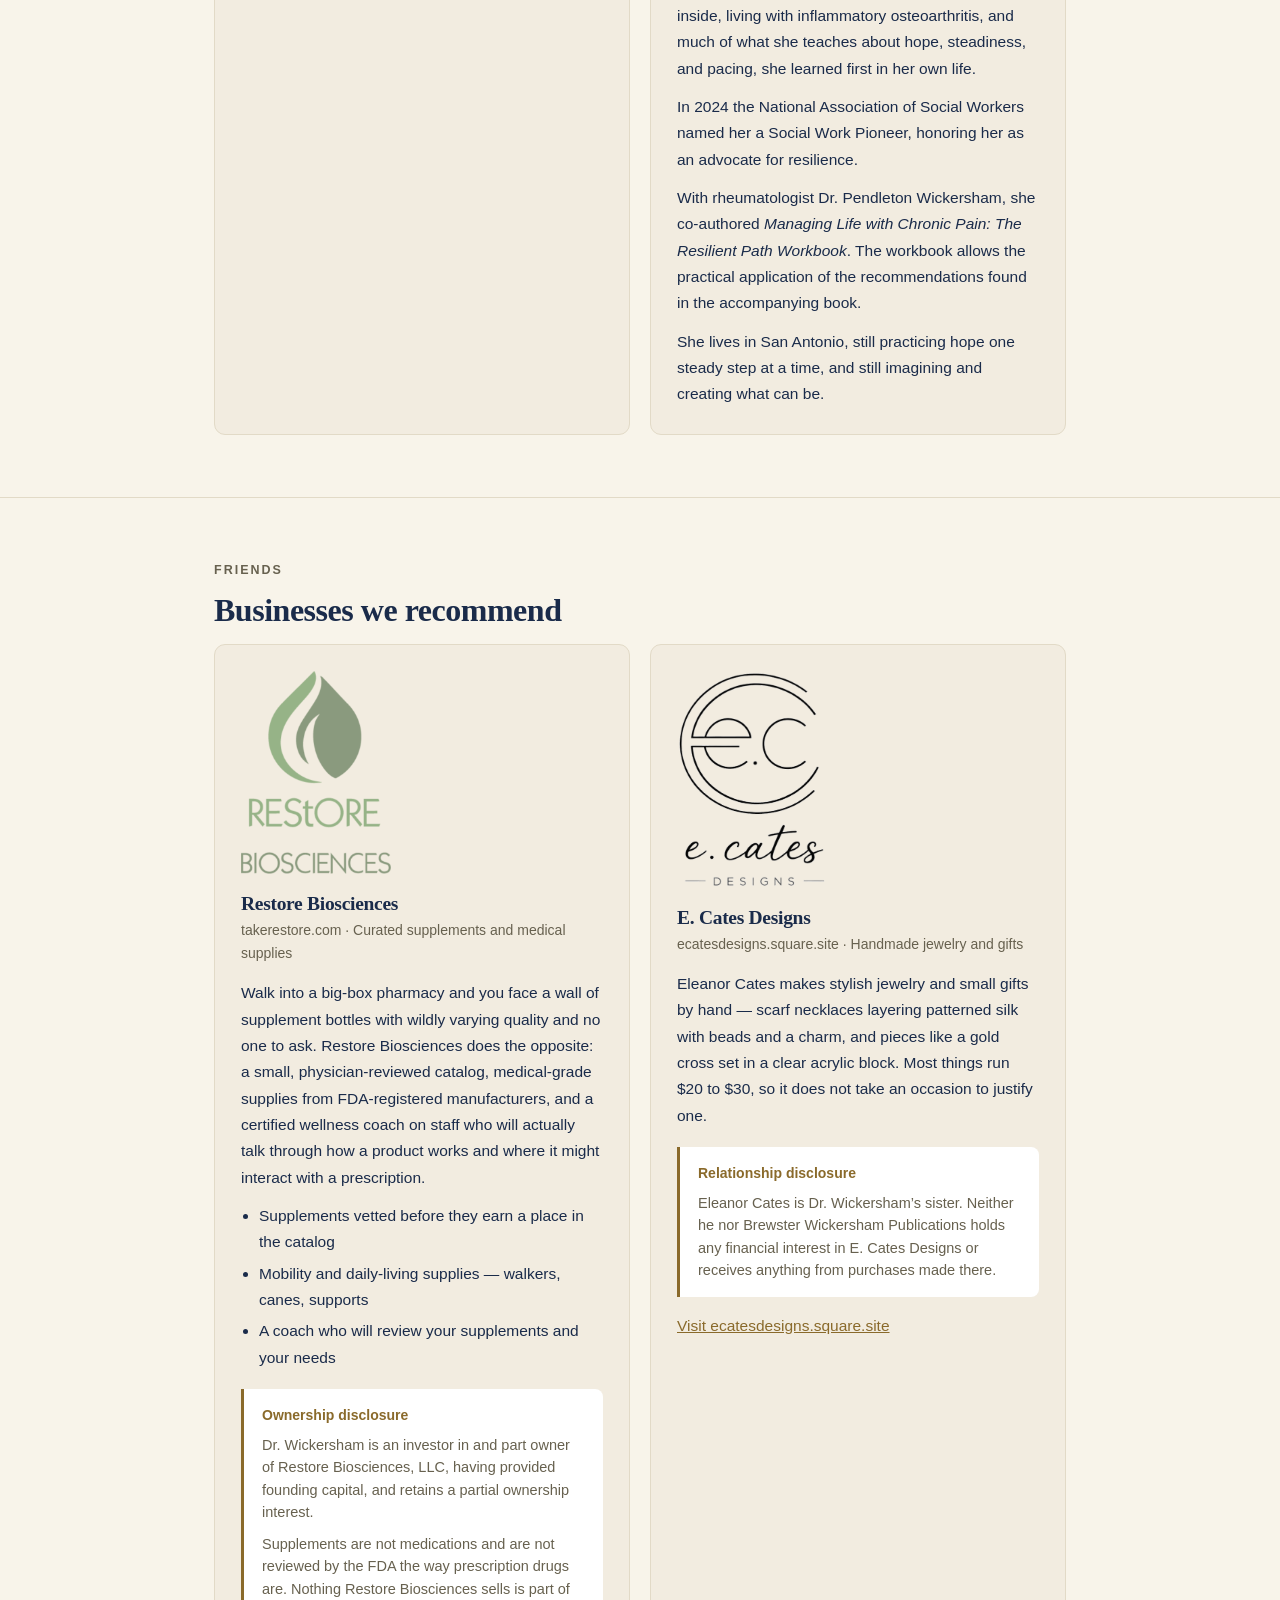
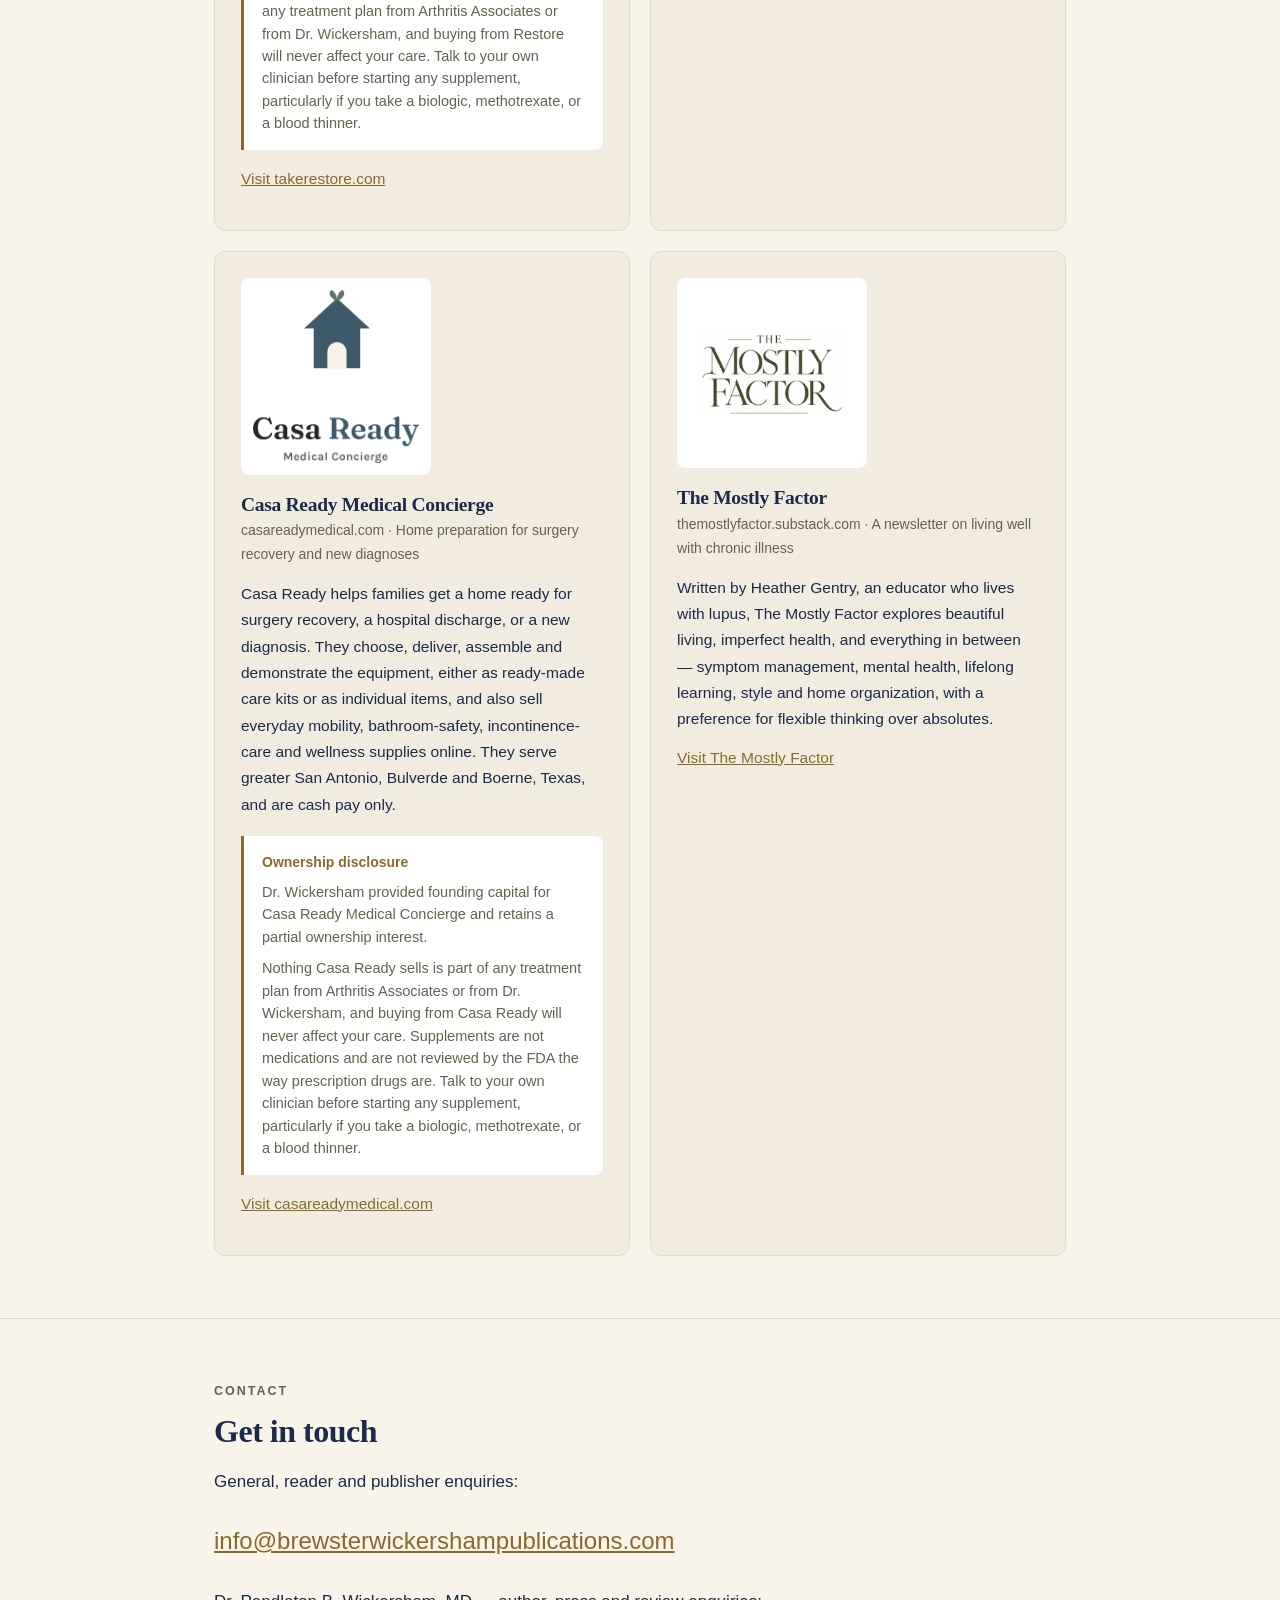
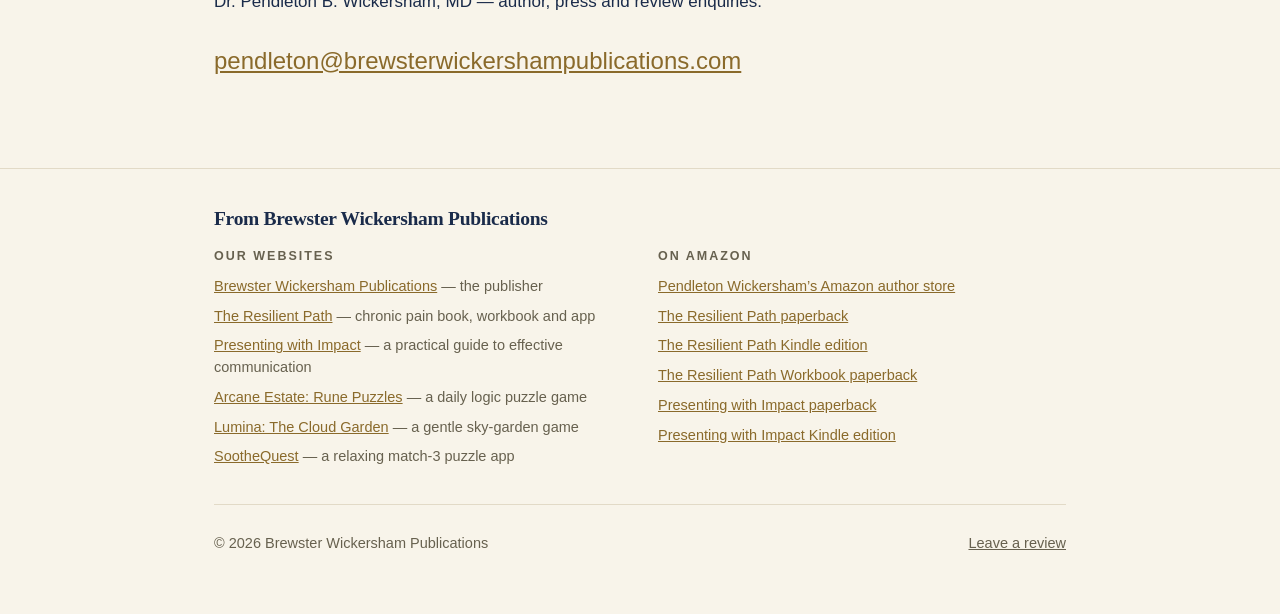
==== commit ccdf0785: "List Presenting with Impact A second strand for the press: Pendleton B. Wickersham's practical guide" ====
--- a/index.html
+++ b/index.html
@@ -82,6 +82,38 @@
       "description": "Licensed counselor and life coach who led the Elf Louise Christmas Project in San Antonio for fifty years, named a Social Work Pioneer by the National Association of Social Workers in 2024, and lives with inflammatory osteoarthritis.",
       "image": "https://theresilientpathbook.com/images/author-locker.jpg",
       "url": "https://theresilientpathbook.com/#authors"
+    },
+    {
+      "@type": "Book",
+      "@id": "https://presentingwithimpact.com/#book",
+      "name": "Presenting with Impact: A Practical Guide to Effective Communication",
+      "alternateName": "Presenting with Impact",
+      "description": "A short, practical guide to public speaking: understanding your audience, crafting a message, slide design, delivery, virtual presentations, Q&A, panels, personal style, speaking anxiety and follow-up.",
+      "url": "https://presentingwithimpact.com/",
+      "image": "https://presentingwithimpact.com/images/cover.jpg",
+      "author": { "@id": "https://theresilientpathbook.com/#pendleton-wickersham" },
+      "publisher": { "@id": "https://brewsterwickershampublications.com/#organization" },
+      "inLanguage": "en",
+      "datePublished": "2026-11-01",
+      "workExample": [
+        {
+          "@type": "Book",
+          "@id": "https://presentingwithimpact.com/#paperback",
+          "bookFormat": "https://schema.org/Paperback",
+          "isbn": "9798167073890",
+          "numberOfPages": 99,
+          "identifier": { "@type": "PropertyValue", "propertyID": "ASIN", "value": "B0HQ2JQ6SQ" },
+          "url": "https://www.amazon.com/dp/B0HQ2JQ6SQ"
+        },
+        {
+          "@type": "Book",
+          "@id": "https://presentingwithimpact.com/#kindle",
+          "bookFormat": "https://schema.org/EBook",
+          "numberOfPages": 107,
+          "identifier": { "@type": "PropertyValue", "propertyID": "ASIN", "value": "B0HQ1P6CZH" },
+          "url": "https://www.amazon.com/dp/B0HQ1P6CZH"
+        }
+      ]
     },
     {
       "@type": "Book",
@@ -418,7 +450,8 @@
       applications for people living with chronic pain and rheumatic disease
       &mdash; written from experience and guided by expertise, by clinicians who
       live with chronic illness themselves. Your condition may be permanent. Your
-      relationship with it is not.</p>
+      relationship with it is not. We also publish a short, practical guide to
+      speaking well, drawn from the same clinic and the same podiums.</p>
   </div>
 </div>
 
@@ -427,13 +460,15 @@
      ============================================================ -->
 <section id="books">
   <div class="wrap">
-    <p class="eyebrow">The Resilient Path</p>
-    <h2>Books on living with chronic pain</h2>
-    <p class="section-intro">Resilience is not a personality trait you either
-      have or lack. It is a set of skills &mdash; they can be learned, practiced,
-      and rebuilt after setbacks. The book, the workbook and the companion app
-      have their own home at
-      <a href="https://theresilientpathbook.com/" target="_blank" rel="noopener">theresilientpathbook.com</a>.</p>
+    <p class="eyebrow">Books</p>
+    <h2>What we publish</h2>
+    <p class="section-intro">Two strands. Books for living with chronic pain, where
+      resilience is not a personality trait you either have or lack but a set of
+      skills that can be learned, practiced and rebuilt after setbacks &mdash; the
+      book, the workbook and the companion app have their own home at
+      <a href="https://theresilientpathbook.com/" target="_blank" rel="noopener">theresilientpathbook.com</a>.
+      And a short, practical guide to giving a talk people remember, at
+      <a href="https://presentingwithimpact.com/" target="_blank" rel="noopener">presentingwithimpact.com</a>.</p>
 
     <article class="product">
       <div class="product-head">
@@ -489,6 +524,30 @@
         to score.</p>
       <div class="actions">
         <a class="btn solid js-amazon" data-book="workbook" href="https://www.amazon.com/dp/B0HHLCSVBJ" target="_blank" rel="noopener">Paperback on Amazon</a>
+      </div>
+    </article>
+
+    <article class="product">
+      <div class="product-head">
+        <h3>Presenting with Impact</h3>
+        <span class="badge">Book</span>
+      </div>
+      <p class="sub">A Practical Guide to Effective Communication &middot; Pendleton B. Wickersham, MD</p>
+      <p><b>Think about the last ten presentations you sat through. How many do
+        you actually remember?</b> Knowing your subject and communicating it are
+        two different skills. A presentation is not a performance you give; it is
+        a result you cause in other people&rsquo;s heads.</p>
+      <p>Ten chapters follow a talk from the first planning conversation to the
+        follow-up email: understanding your audience, distilling a message,
+        designing slides that support you instead of competing with you, delivery,
+        virtual audiences, hostile questions and technical disasters, panels, and
+        the nerves that never fully go away. Written for anyone with a talk coming
+        up, not for aspiring professional speakers.</p>
+      <p class="price">99 pages &middot; Available in <strong>paperback</strong> and for <strong>Kindle</strong></p>
+      <div class="actions">
+        <a class="btn solid" href="https://www.amazon.com/dp/B0HQ2JQ6SQ" target="_blank" rel="noopener">Paperback on Amazon</a>
+        <a class="btn" href="https://www.amazon.com/dp/B0HQ1P6CZH" target="_blank" rel="noopener">Kindle edition</a>
+        <a class="btn" href="https://presentingwithimpact.com/" target="_blank" rel="noopener">presentingwithimpact.com</a>
       </div>
     </article>
   </div>
@@ -832,6 +891,7 @@
           <ul>
             <li><a href="https://brewsterwickershampublications.com/">Brewster Wickersham Publications</a> &mdash; the publisher</li>
             <li><a href="https://theresilientpathbook.com/" target="_blank" rel="noopener">The Resilient Path</a> &mdash; chronic pain book, workbook and app</li>
+            <li><a href="https://presentingwithimpact.com/" target="_blank" rel="noopener">Presenting with Impact</a> &mdash; a practical guide to effective communication</li>
             <li><a href="https://www.arcaneestategame.com/" target="_blank" rel="noopener">Arcane Estate: Rune Puzzles</a> &mdash; a daily logic puzzle game</li>
             <li><a href="https://www.luminacloudgarden.com/" target="_blank" rel="noopener">Lumina: The Cloud Garden</a> &mdash; a gentle sky-garden game</li>
             <li><a href="https://www.soothequest.com/" target="_blank" rel="noopener">SootheQuest</a> &mdash; a relaxing match-3 puzzle app</li>
@@ -844,6 +904,8 @@
             <li><a href="https://www.amazon.com/dp/B0HJ1NMXLL" target="_blank" rel="noopener">The Resilient Path paperback</a></li>
             <li><a href="https://www.amazon.com/dp/B0HHKKSR3D" target="_blank" rel="noopener">The Resilient Path Kindle edition</a></li>
             <li><a href="https://www.amazon.com/dp/B0HHLCSVBJ" target="_blank" rel="noopener">The Resilient Path Workbook paperback</a></li>
+            <li><a href="https://www.amazon.com/dp/B0HQ2JQ6SQ" target="_blank" rel="noopener">Presenting with Impact paperback</a></li>
+            <li><a href="https://www.amazon.com/dp/B0HQ1P6CZH" target="_blank" rel="noopener">Presenting with Impact Kindle edition</a></li>
           </ul>
         </div>
       </div>
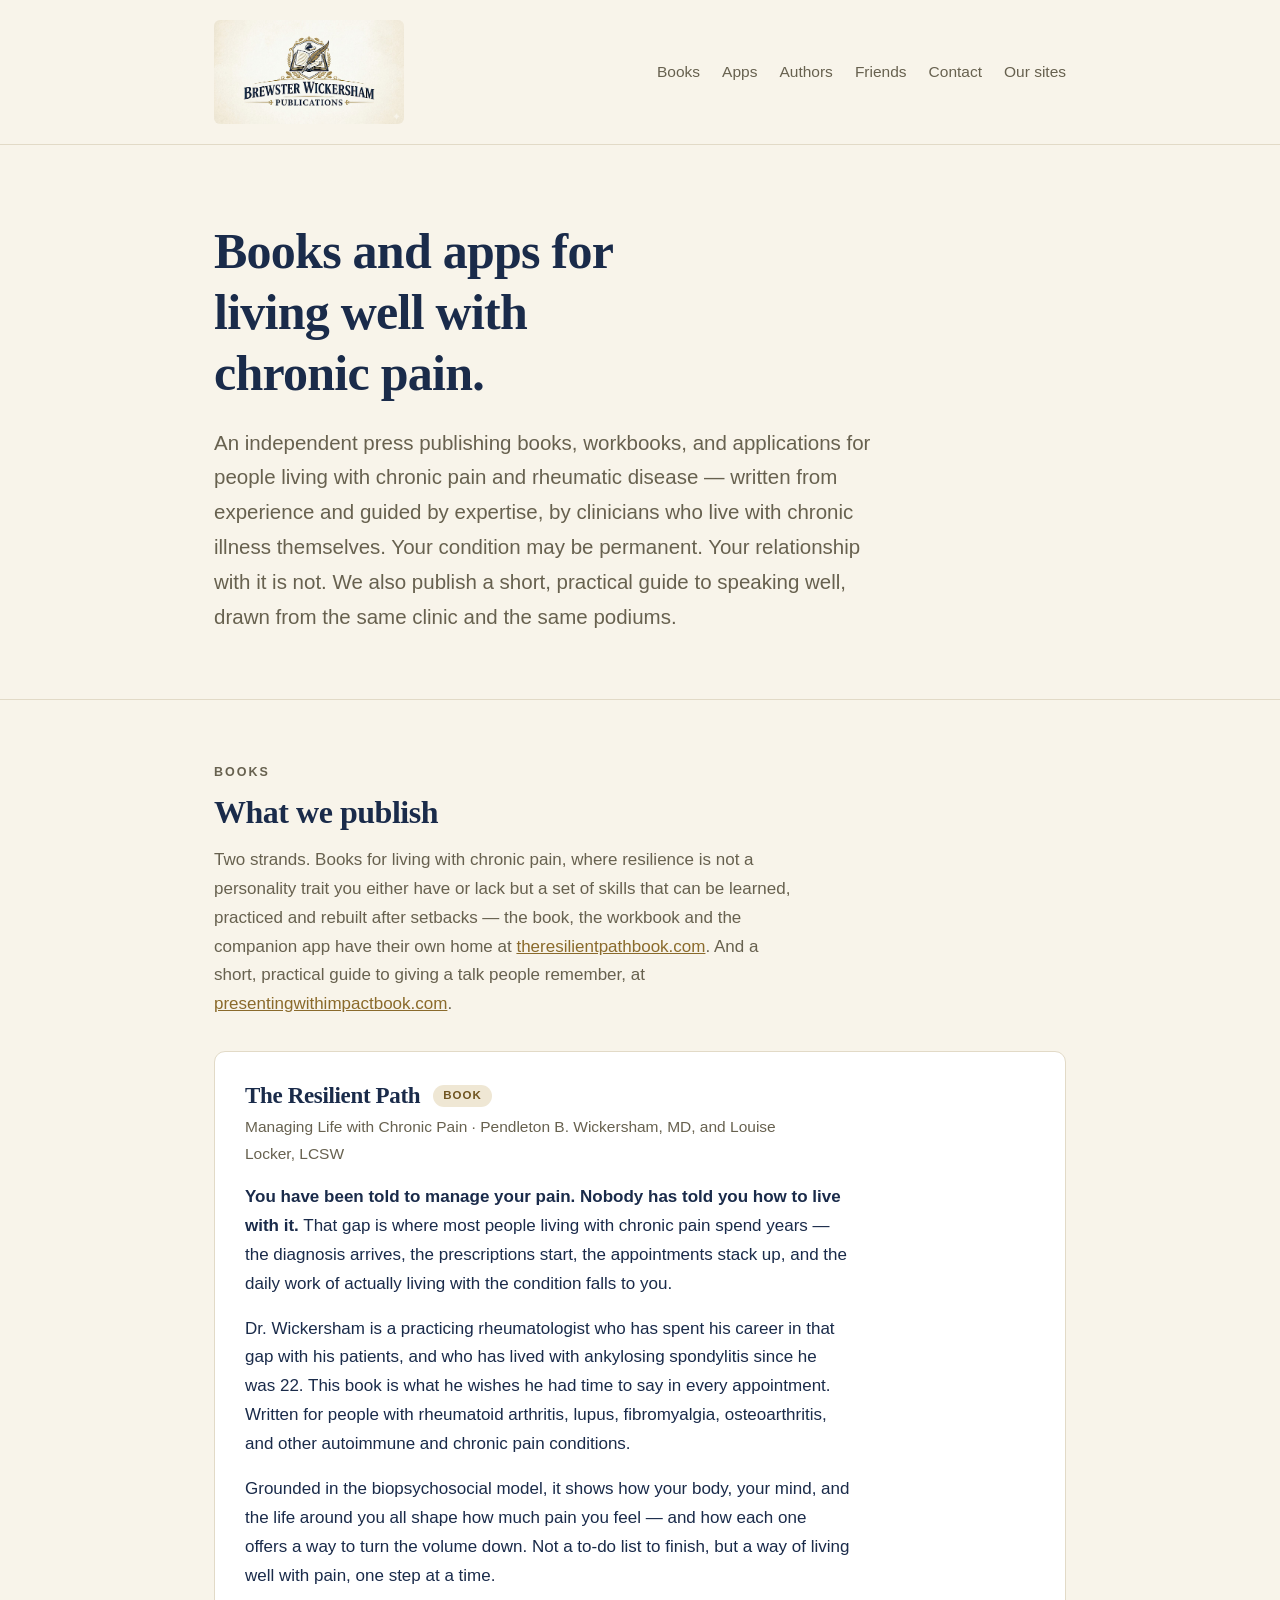
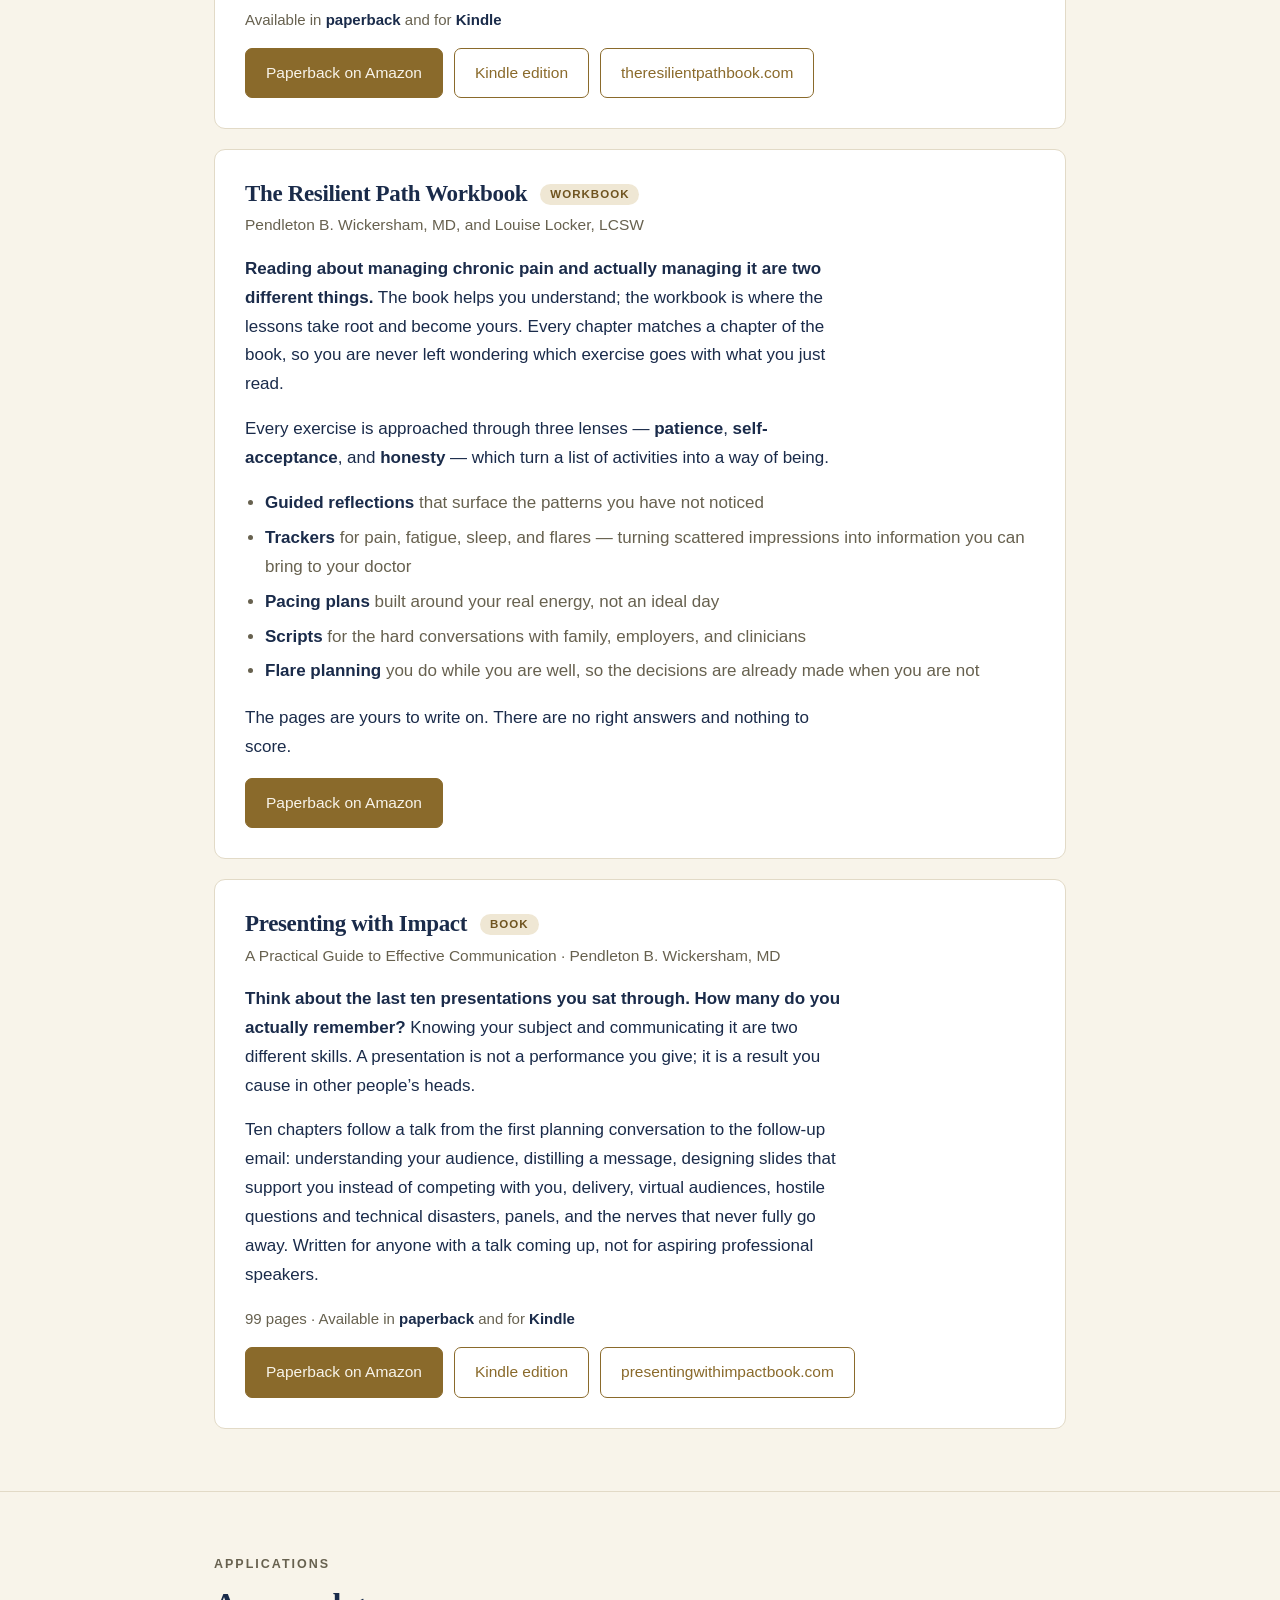
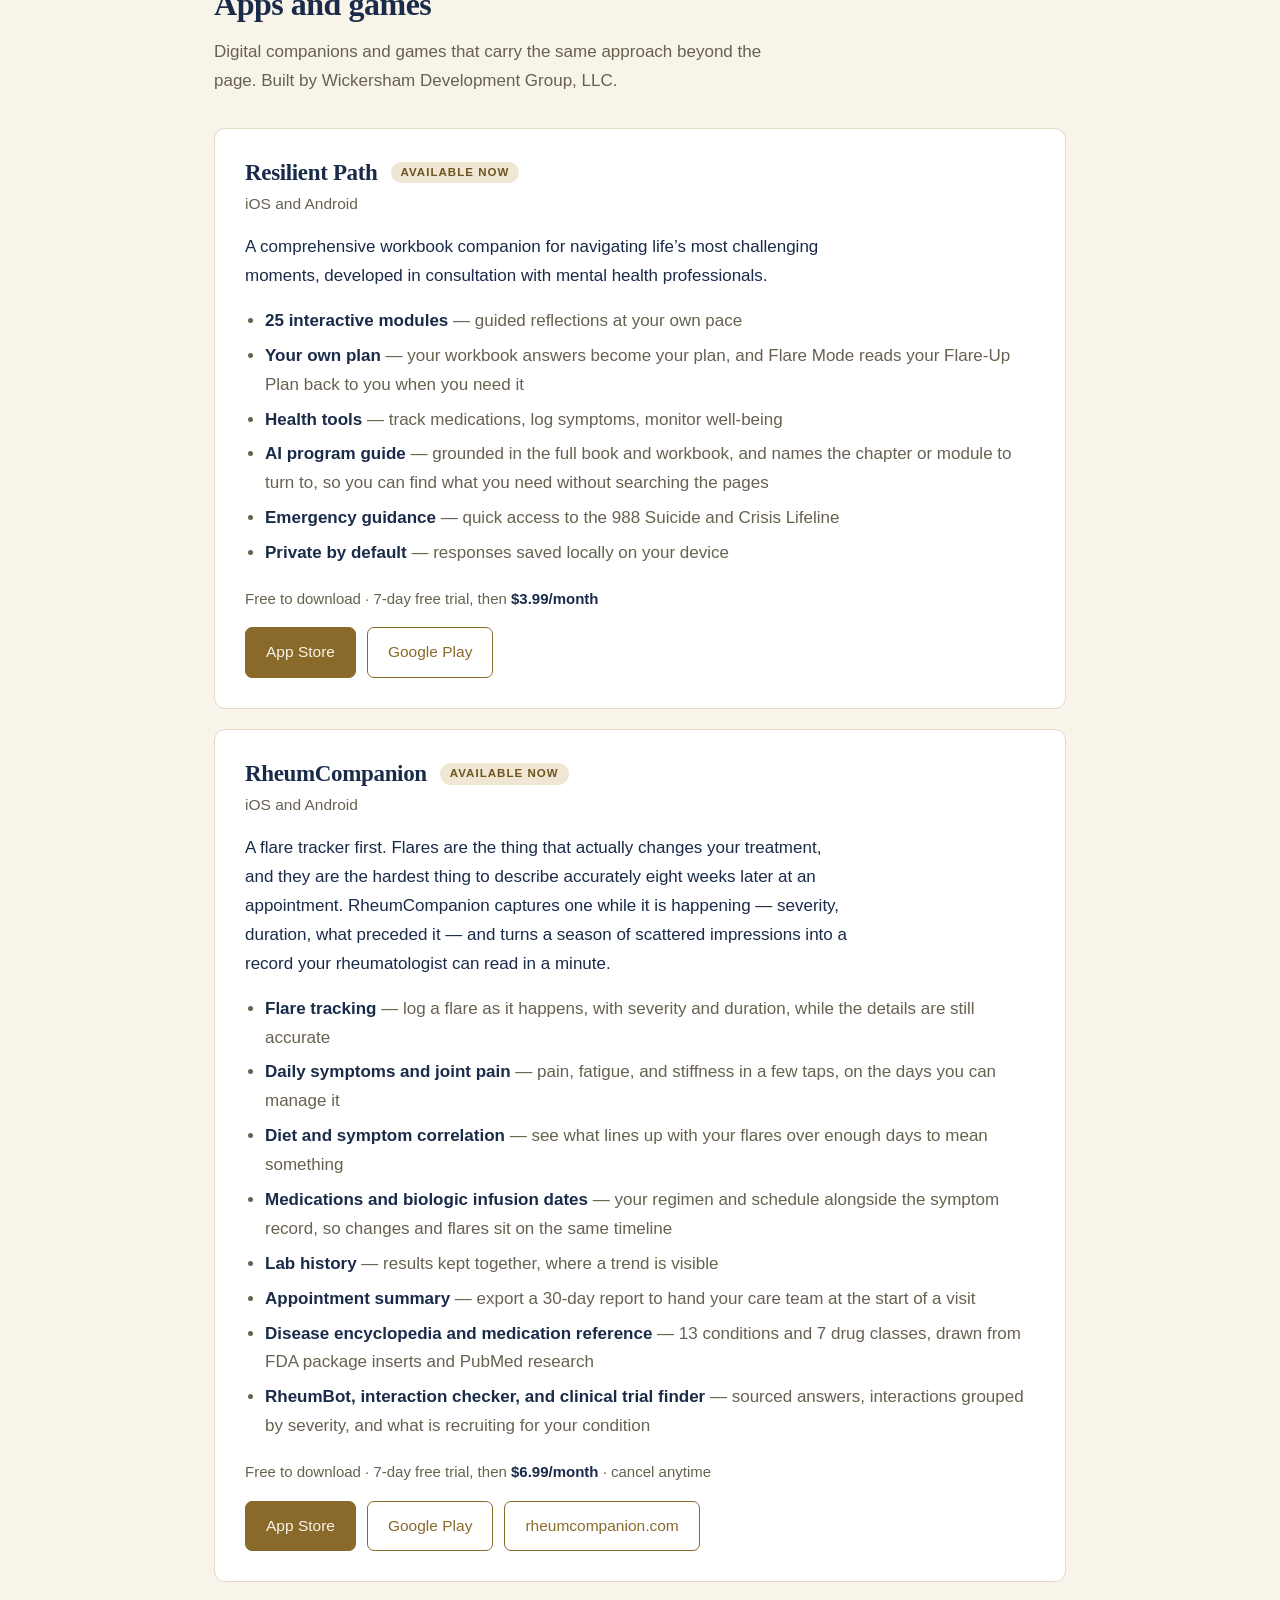
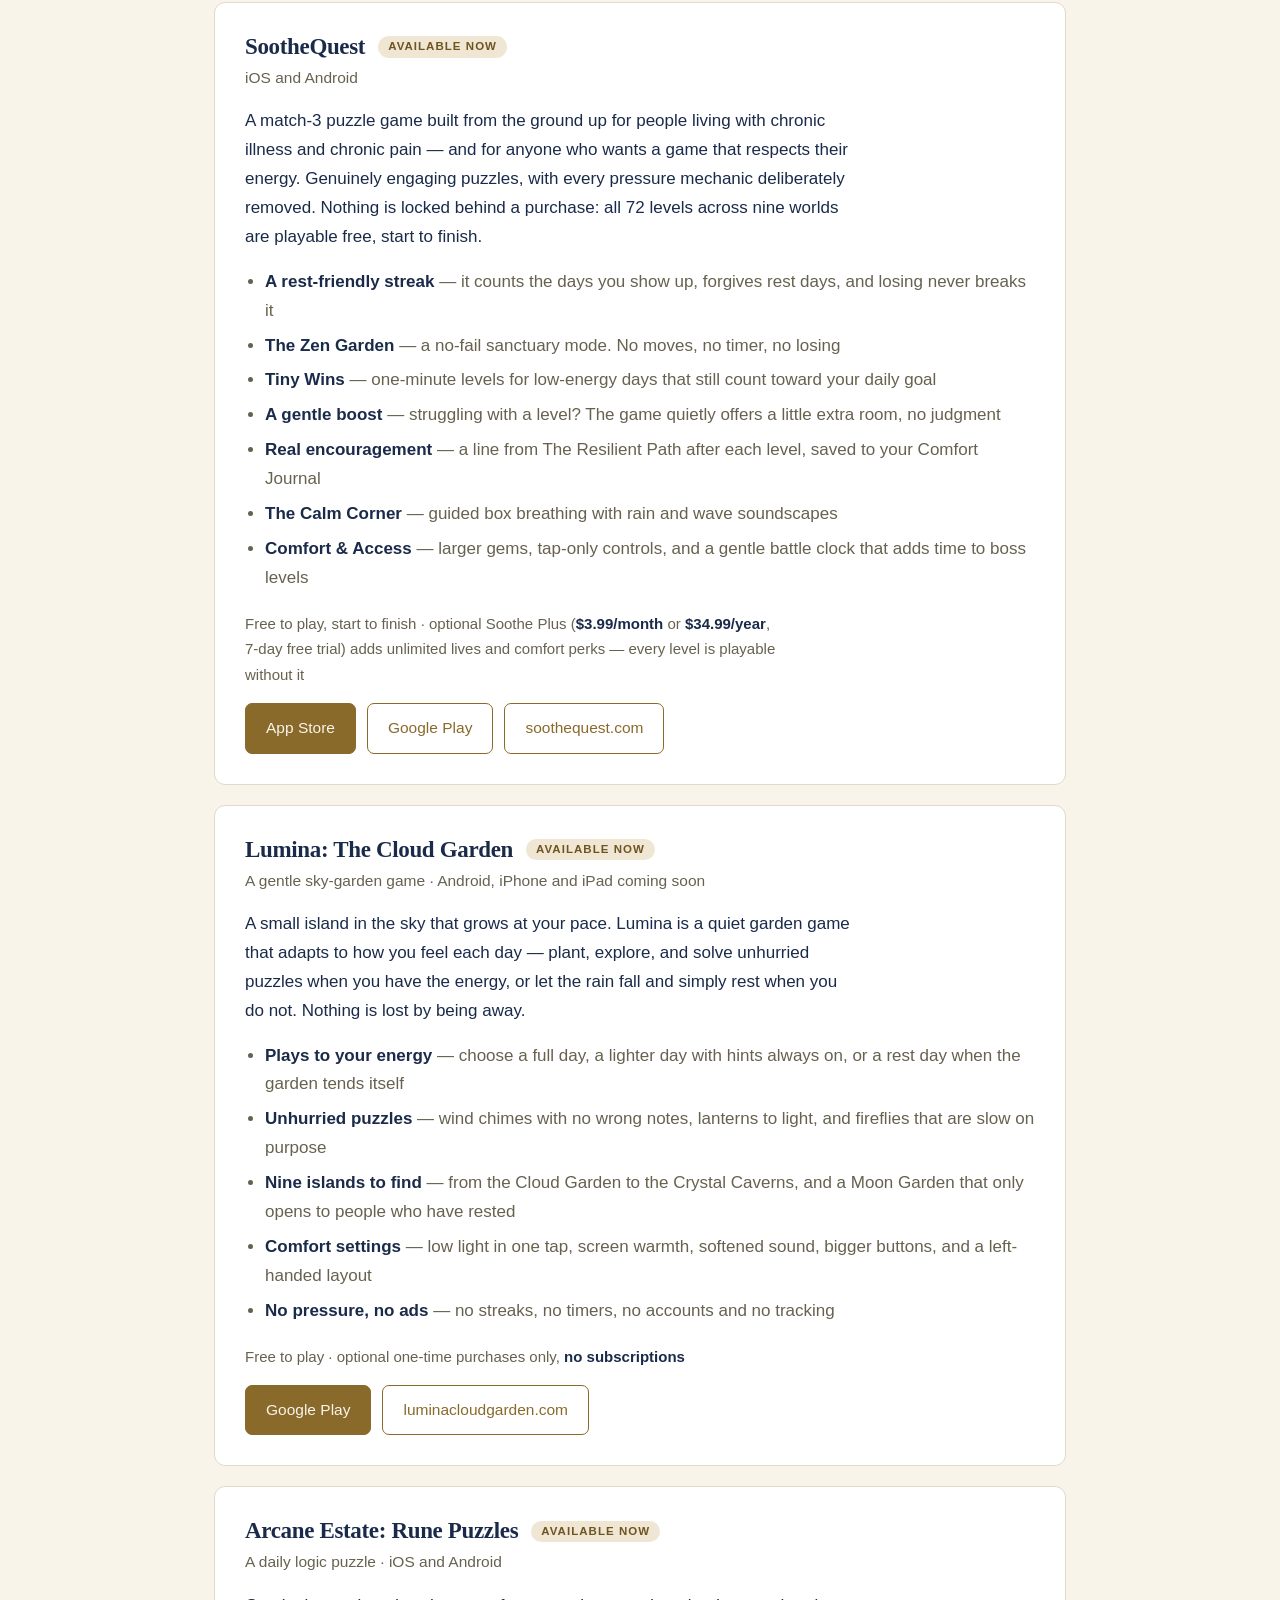
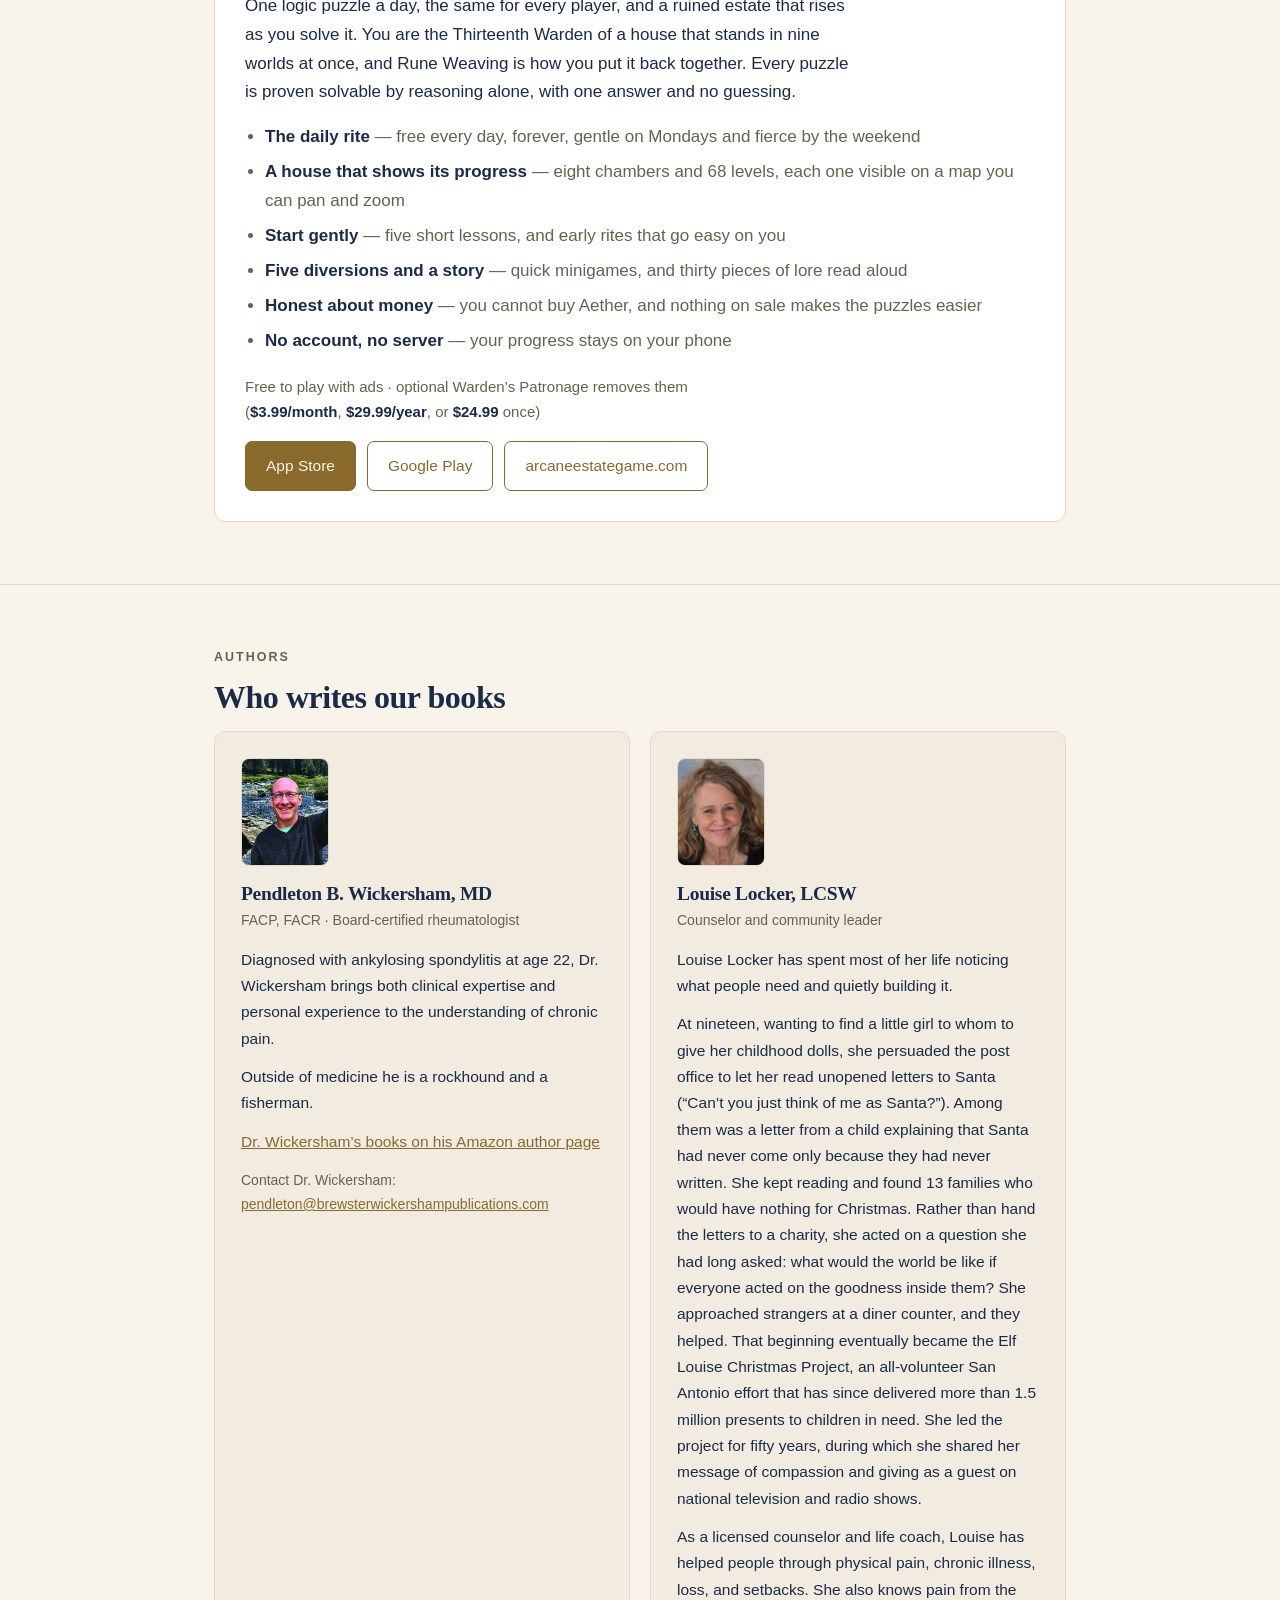
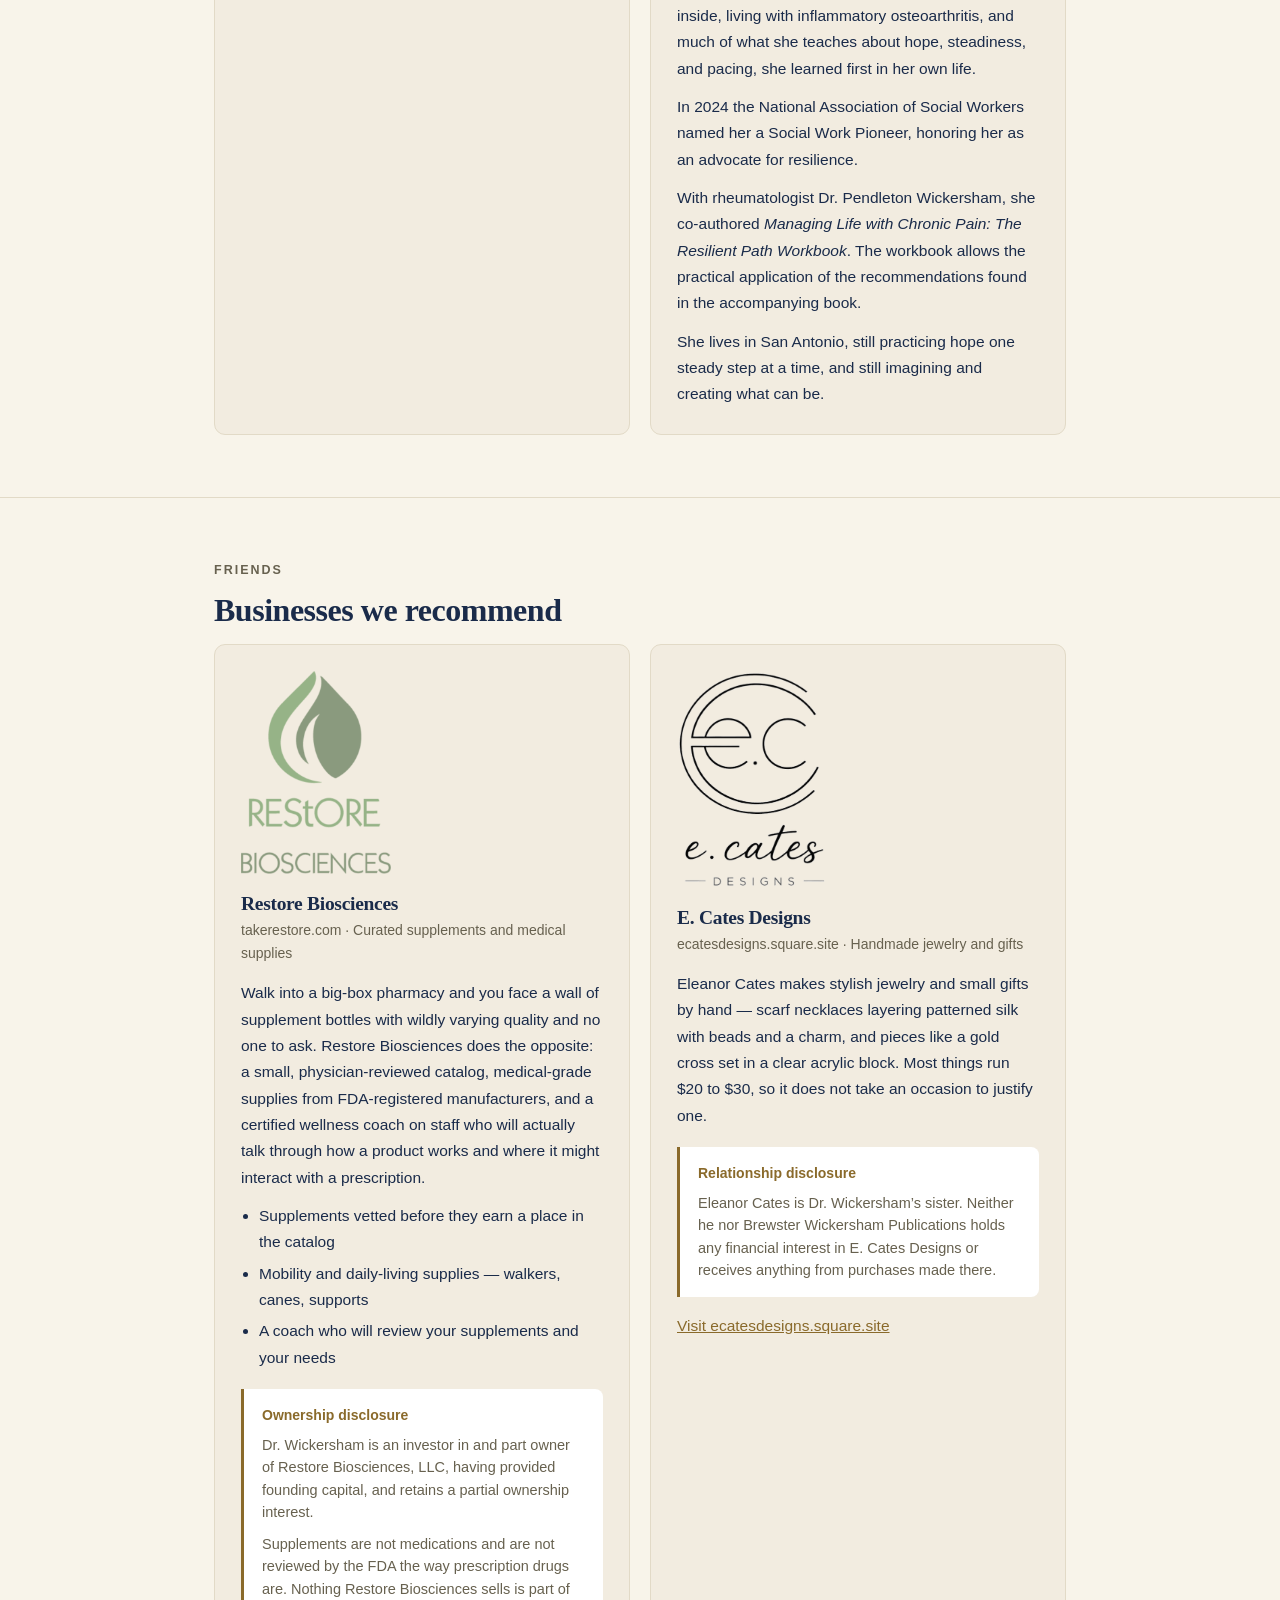
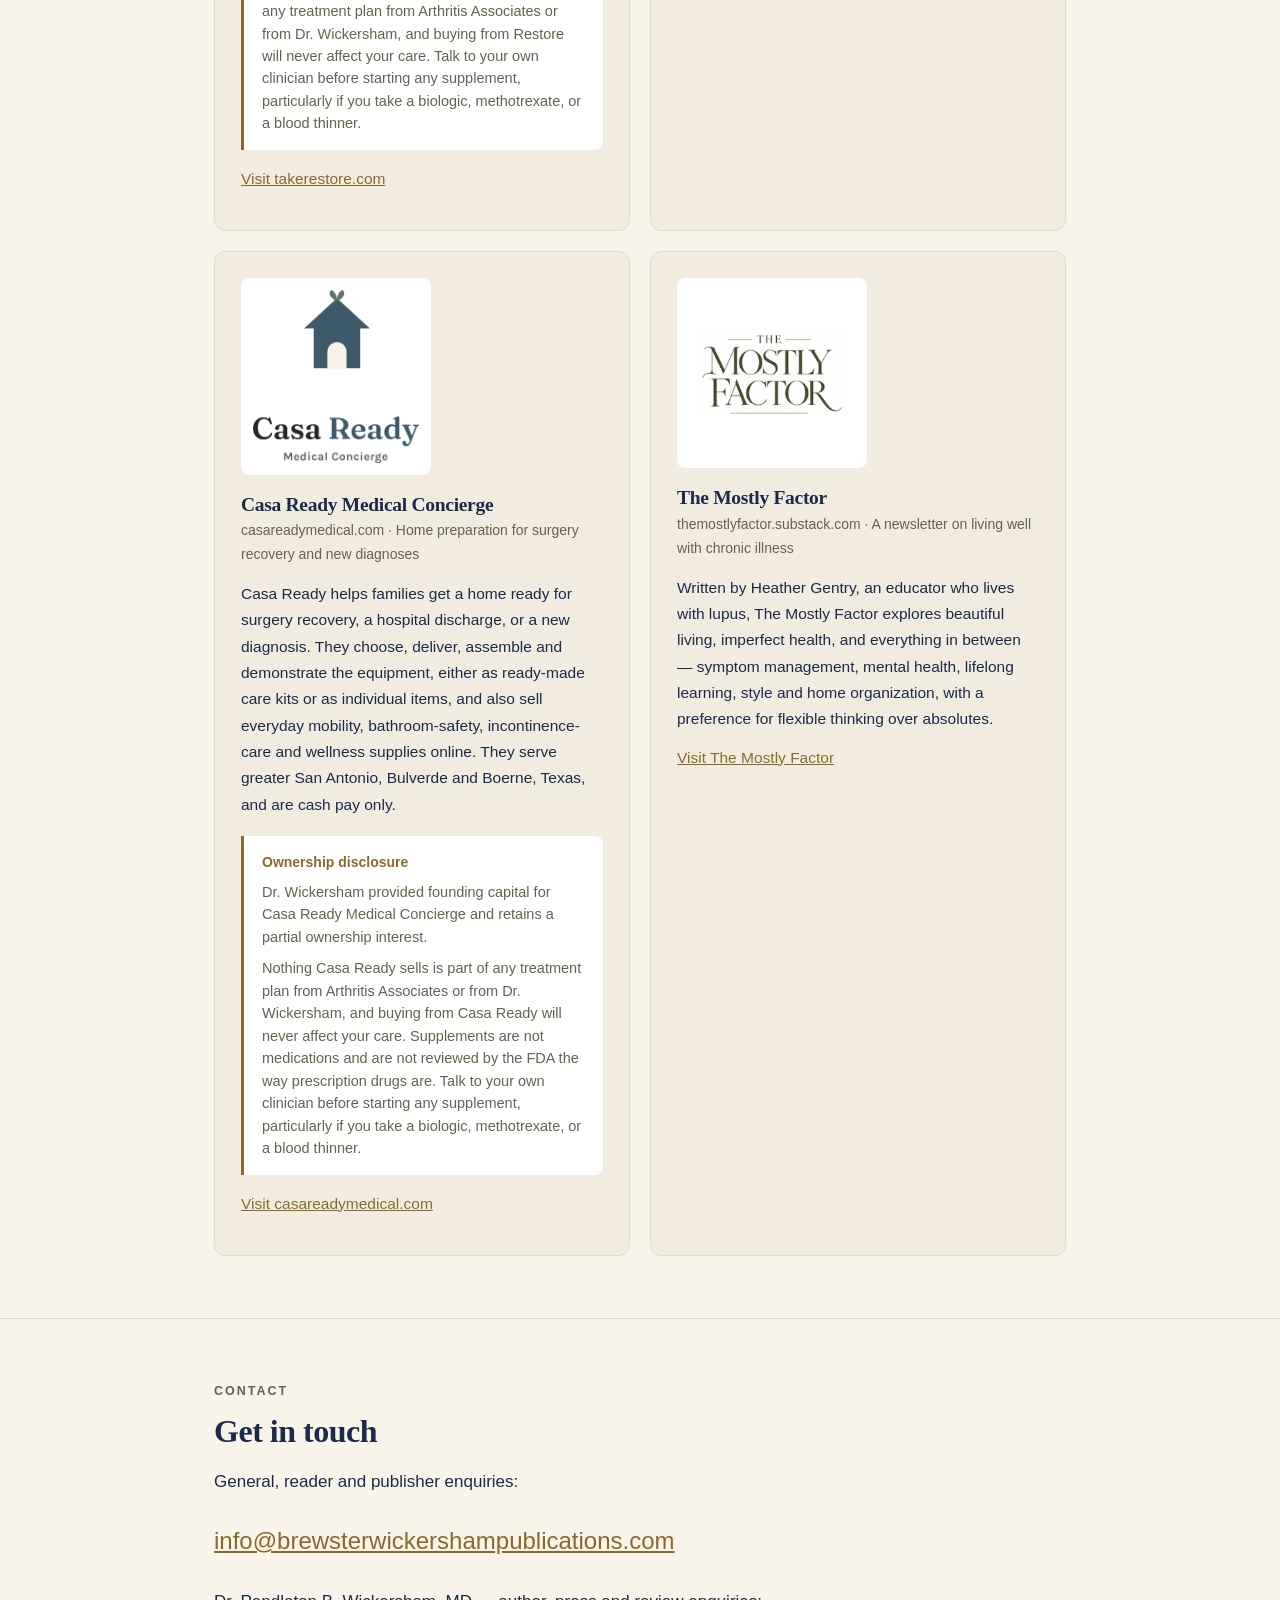
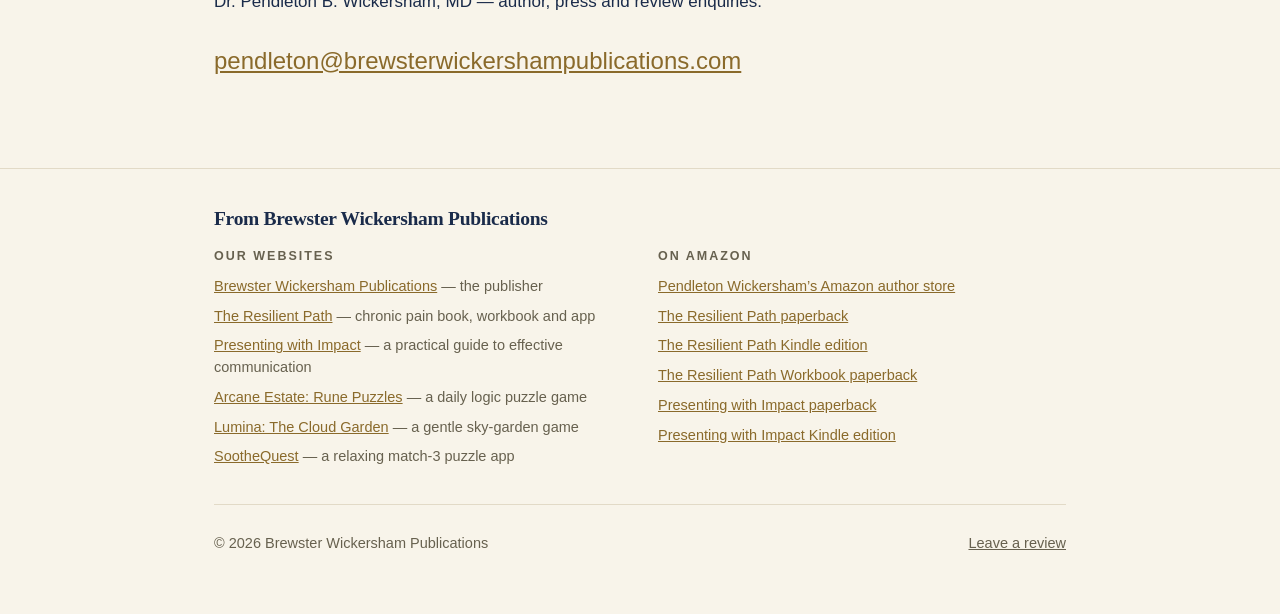
==== commit b89b3ae2: "Fix the Presenting with Impact domain: presentingwithimpactbook.com The registered domain is present" ====
--- a/index.html
+++ b/index.html
@@ -85,12 +85,12 @@
     },
     {
       "@type": "Book",
-      "@id": "https://presentingwithimpact.com/#book",
+      "@id": "https://presentingwithimpactbook.com/#book",
       "name": "Presenting with Impact: A Practical Guide to Effective Communication",
       "alternateName": "Presenting with Impact",
       "description": "A short, practical guide to public speaking: understanding your audience, crafting a message, slide design, delivery, virtual presentations, Q&A, panels, personal style, speaking anxiety and follow-up.",
-      "url": "https://presentingwithimpact.com/",
-      "image": "https://presentingwithimpact.com/images/cover.jpg",
+      "url": "https://presentingwithimpactbook.com/",
+      "image": "https://presentingwithimpactbook.com/images/cover.jpg",
       "author": { "@id": "https://theresilientpathbook.com/#pendleton-wickersham" },
       "publisher": { "@id": "https://brewsterwickershampublications.com/#organization" },
       "inLanguage": "en",
@@ -98,7 +98,7 @@
       "workExample": [
         {
           "@type": "Book",
-          "@id": "https://presentingwithimpact.com/#paperback",
+          "@id": "https://presentingwithimpactbook.com/#paperback",
           "bookFormat": "https://schema.org/Paperback",
           "isbn": "9798167073890",
           "numberOfPages": 99,
@@ -107,7 +107,7 @@
         },
         {
           "@type": "Book",
-          "@id": "https://presentingwithimpact.com/#kindle",
+          "@id": "https://presentingwithimpactbook.com/#kindle",
           "bookFormat": "https://schema.org/EBook",
           "numberOfPages": 107,
           "identifier": { "@type": "PropertyValue", "propertyID": "ASIN", "value": "B0HQ1P6CZH" },
@@ -468,7 +468,7 @@
       book, the workbook and the companion app have their own home at
       <a href="https://theresilientpathbook.com/" target="_blank" rel="noopener">theresilientpathbook.com</a>.
       And a short, practical guide to giving a talk people remember, at
-      <a href="https://presentingwithimpact.com/" target="_blank" rel="noopener">presentingwithimpact.com</a>.</p>
+      <a href="https://presentingwithimpactbook.com/" target="_blank" rel="noopener">presentingwithimpactbook.com</a>.</p>
 
     <article class="product">
       <div class="product-head">
@@ -547,7 +547,7 @@
       <div class="actions">
         <a class="btn solid" href="https://www.amazon.com/dp/B0HQ2JQ6SQ" target="_blank" rel="noopener">Paperback on Amazon</a>
         <a class="btn" href="https://www.amazon.com/dp/B0HQ1P6CZH" target="_blank" rel="noopener">Kindle edition</a>
-        <a class="btn" href="https://presentingwithimpact.com/" target="_blank" rel="noopener">presentingwithimpact.com</a>
+        <a class="btn" href="https://presentingwithimpactbook.com/" target="_blank" rel="noopener">presentingwithimpactbook.com</a>
       </div>
     </article>
   </div>
@@ -891,7 +891,7 @@
           <ul>
             <li><a href="https://brewsterwickershampublications.com/">Brewster Wickersham Publications</a> &mdash; the publisher</li>
             <li><a href="https://theresilientpathbook.com/" target="_blank" rel="noopener">The Resilient Path</a> &mdash; chronic pain book, workbook and app</li>
-            <li><a href="https://presentingwithimpact.com/" target="_blank" rel="noopener">Presenting with Impact</a> &mdash; a practical guide to effective communication</li>
+            <li><a href="https://presentingwithimpactbook.com/" target="_blank" rel="noopener">Presenting with Impact</a> &mdash; a practical guide to effective communication</li>
             <li><a href="https://www.arcaneestategame.com/" target="_blank" rel="noopener">Arcane Estate: Rune Puzzles</a> &mdash; a daily logic puzzle game</li>
             <li><a href="https://www.luminacloudgarden.com/" target="_blank" rel="noopener">Lumina: The Cloud Garden</a> &mdash; a gentle sky-garden game</li>
             <li><a href="https://www.soothequest.com/" target="_blank" rel="noopener">SootheQuest</a> &mdash; a relaxing match-3 puzzle app</li>
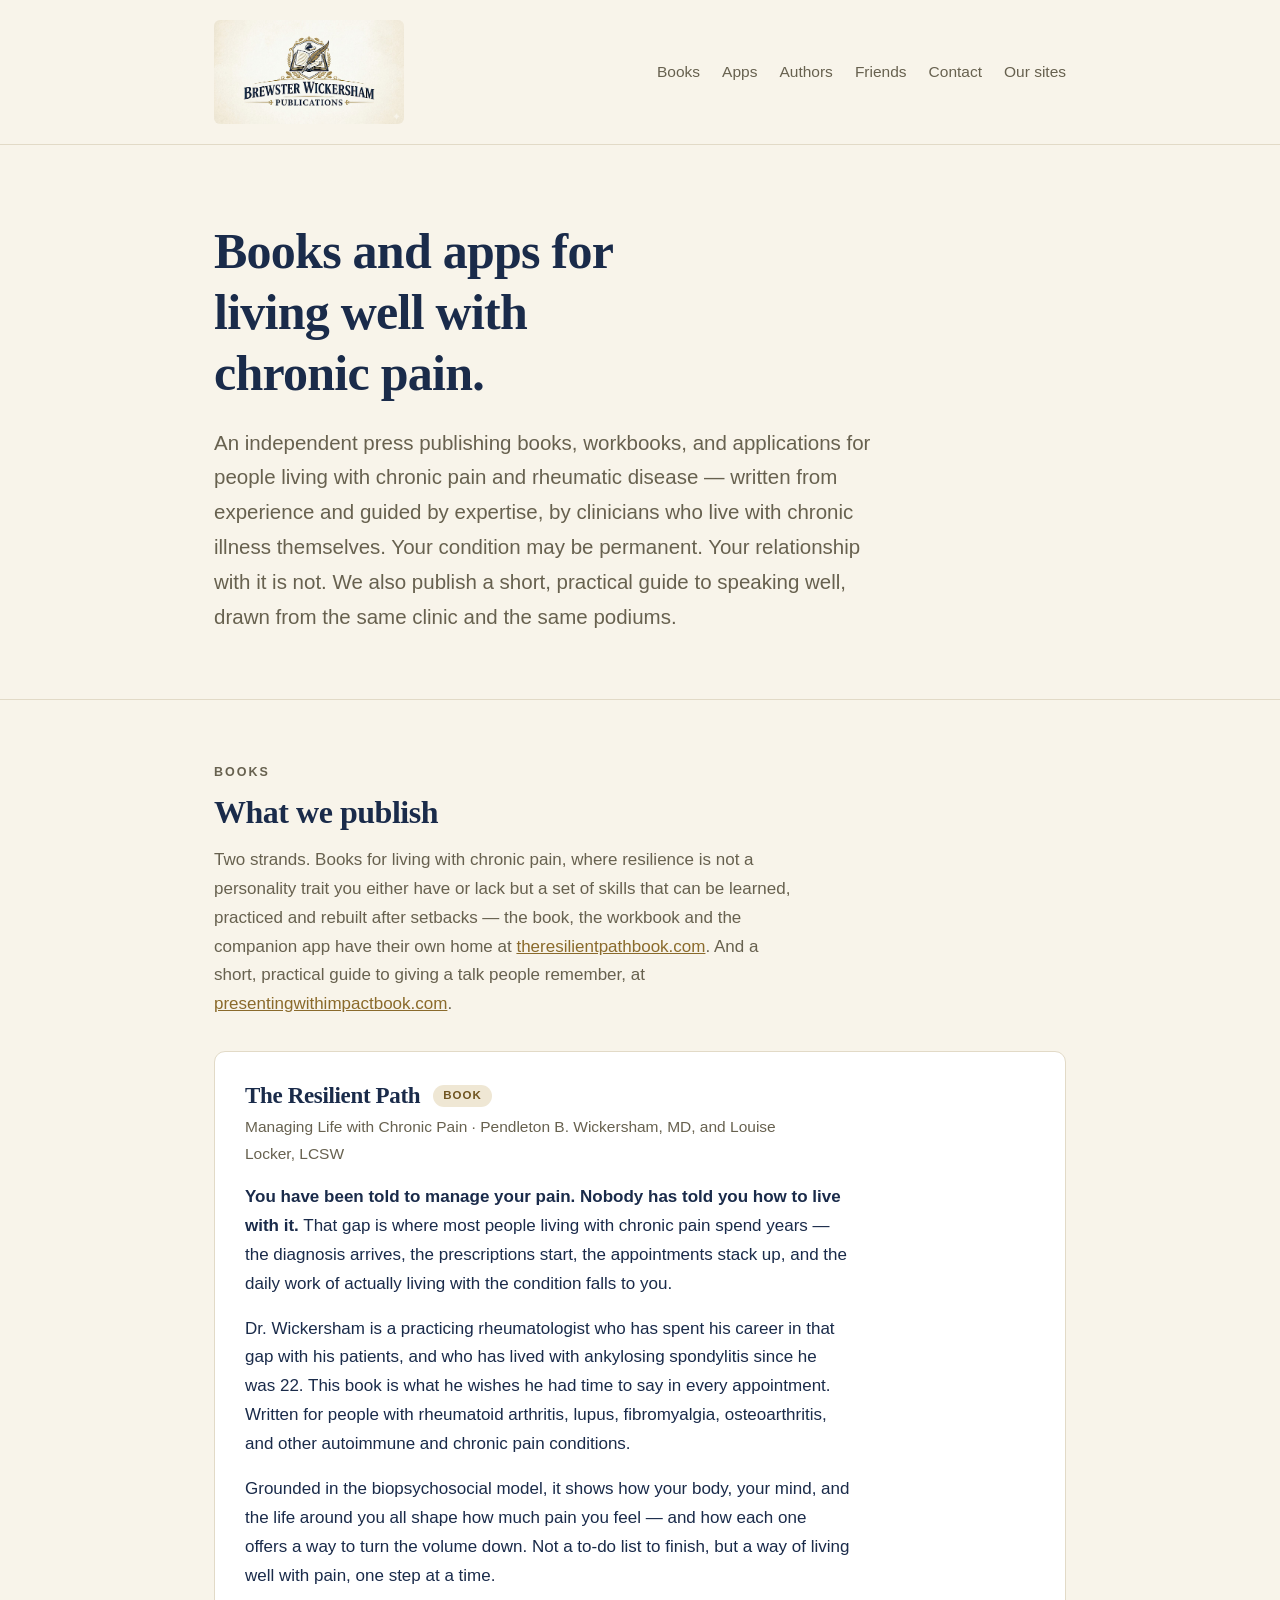
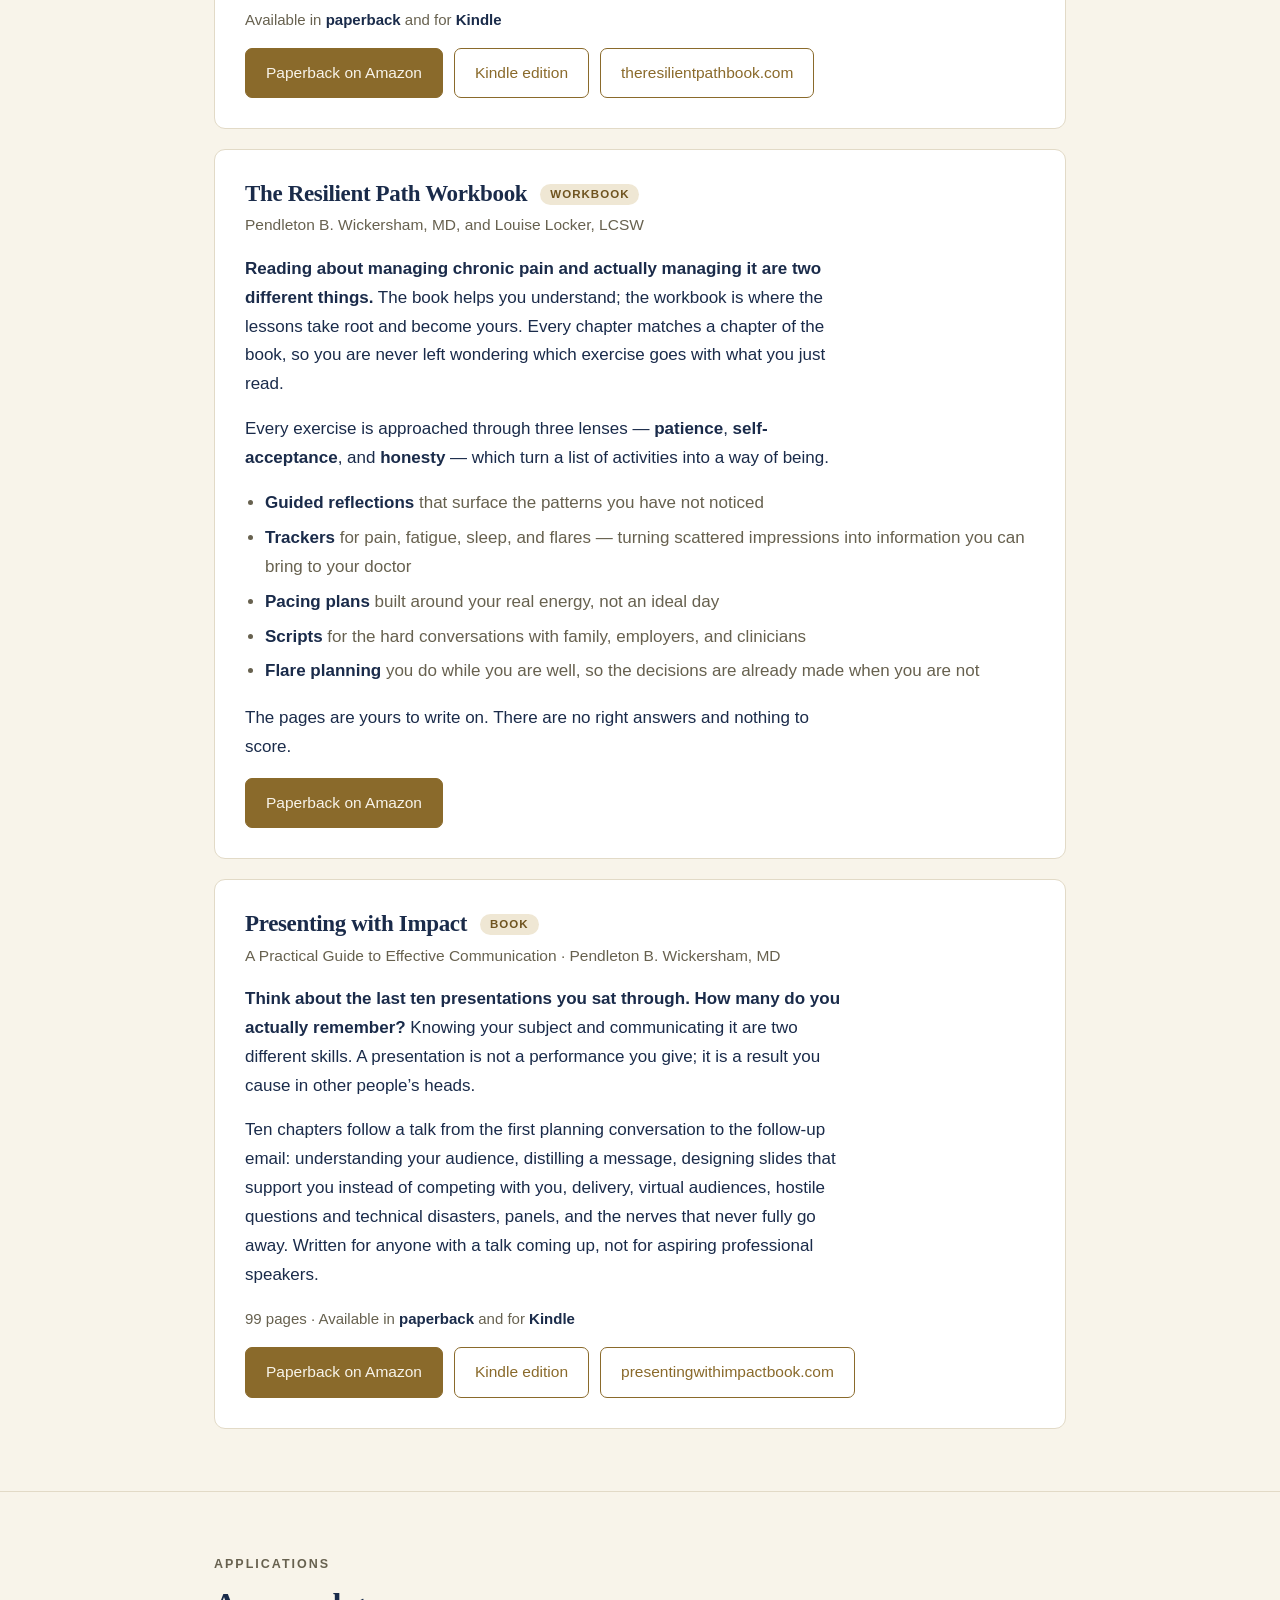
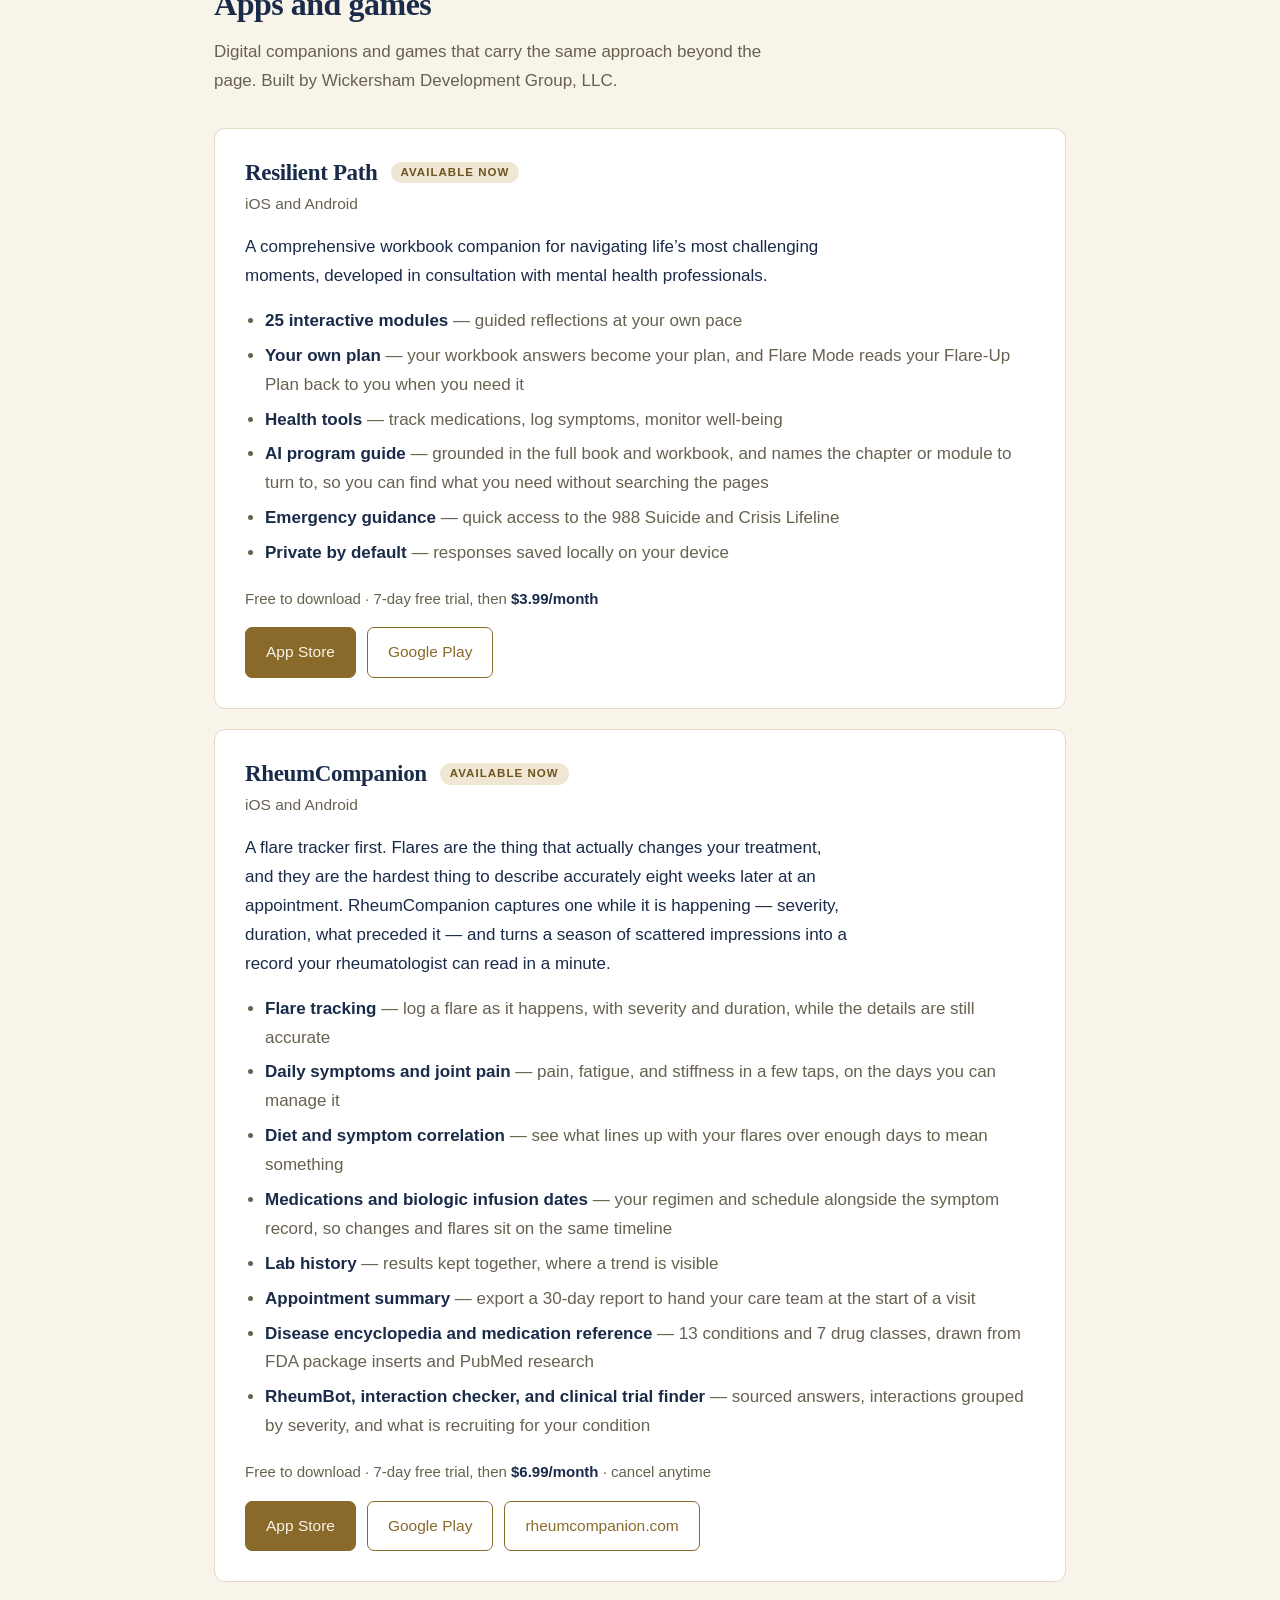
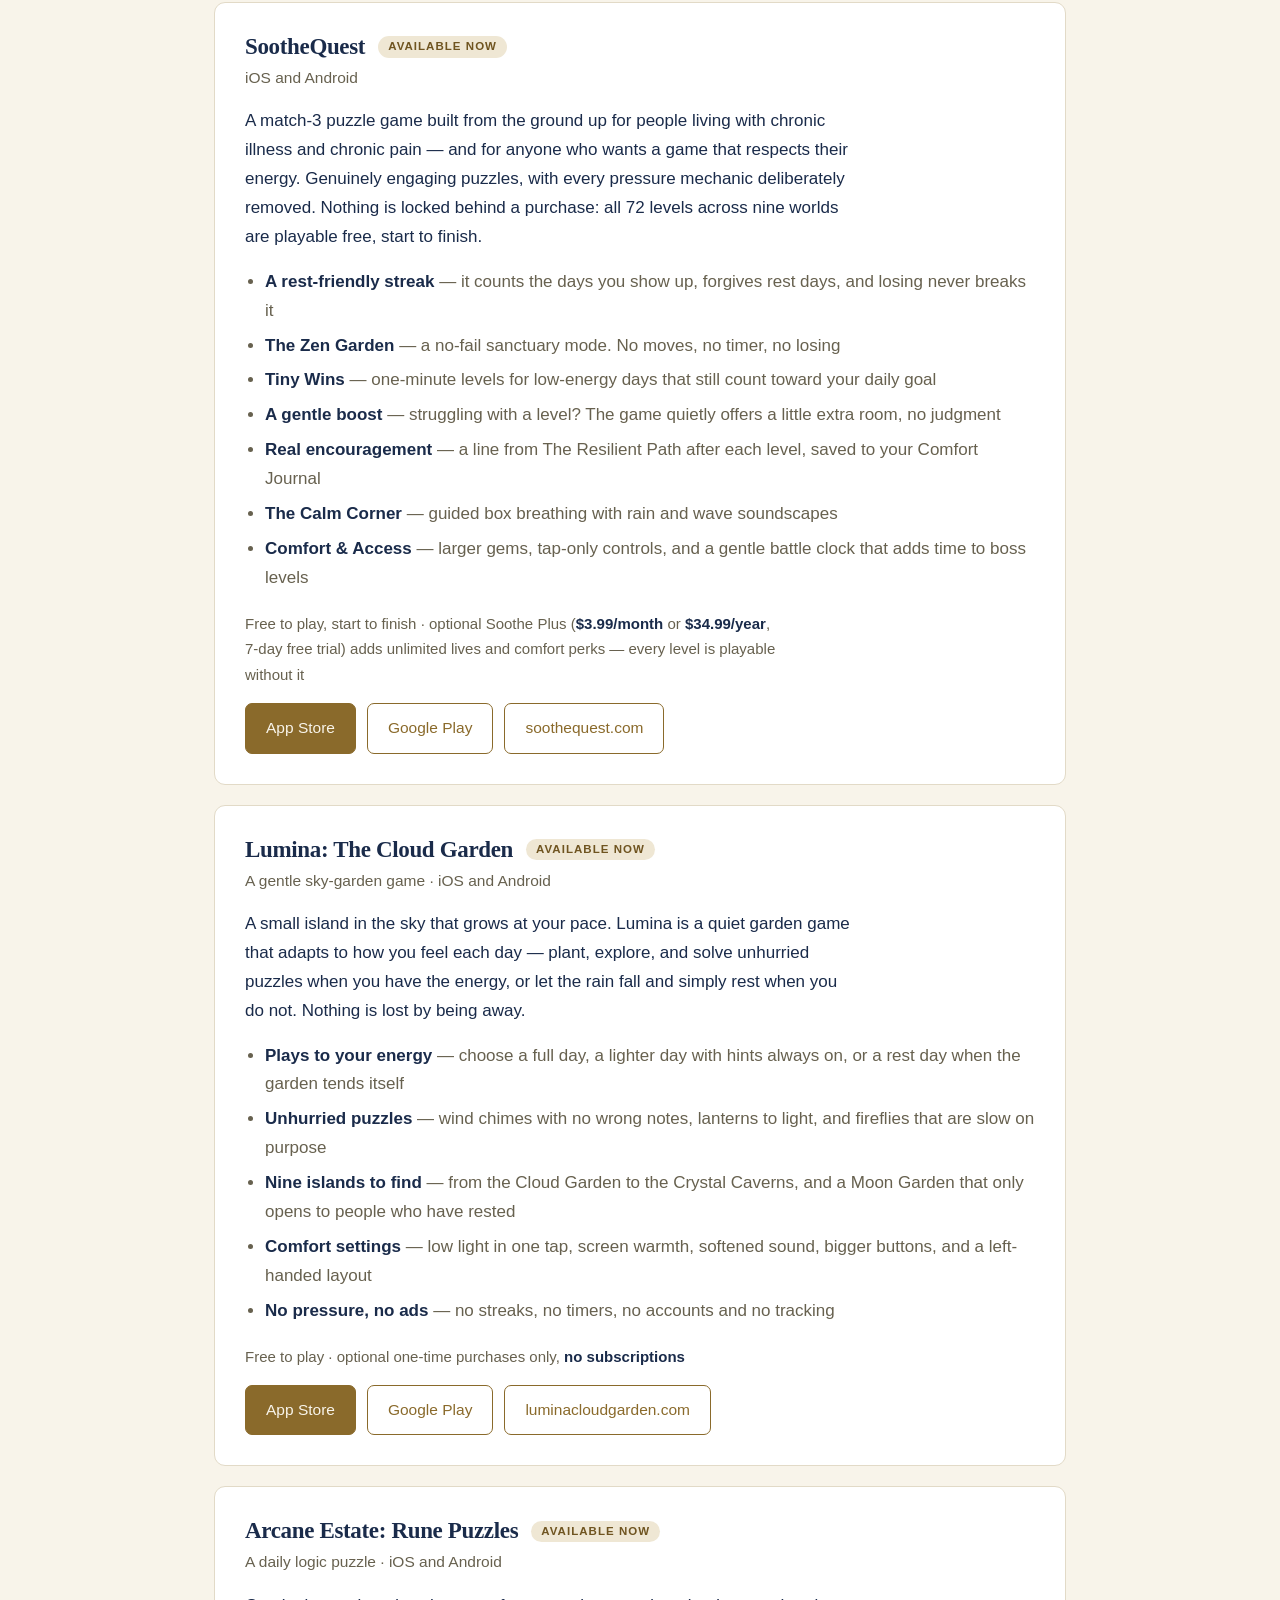
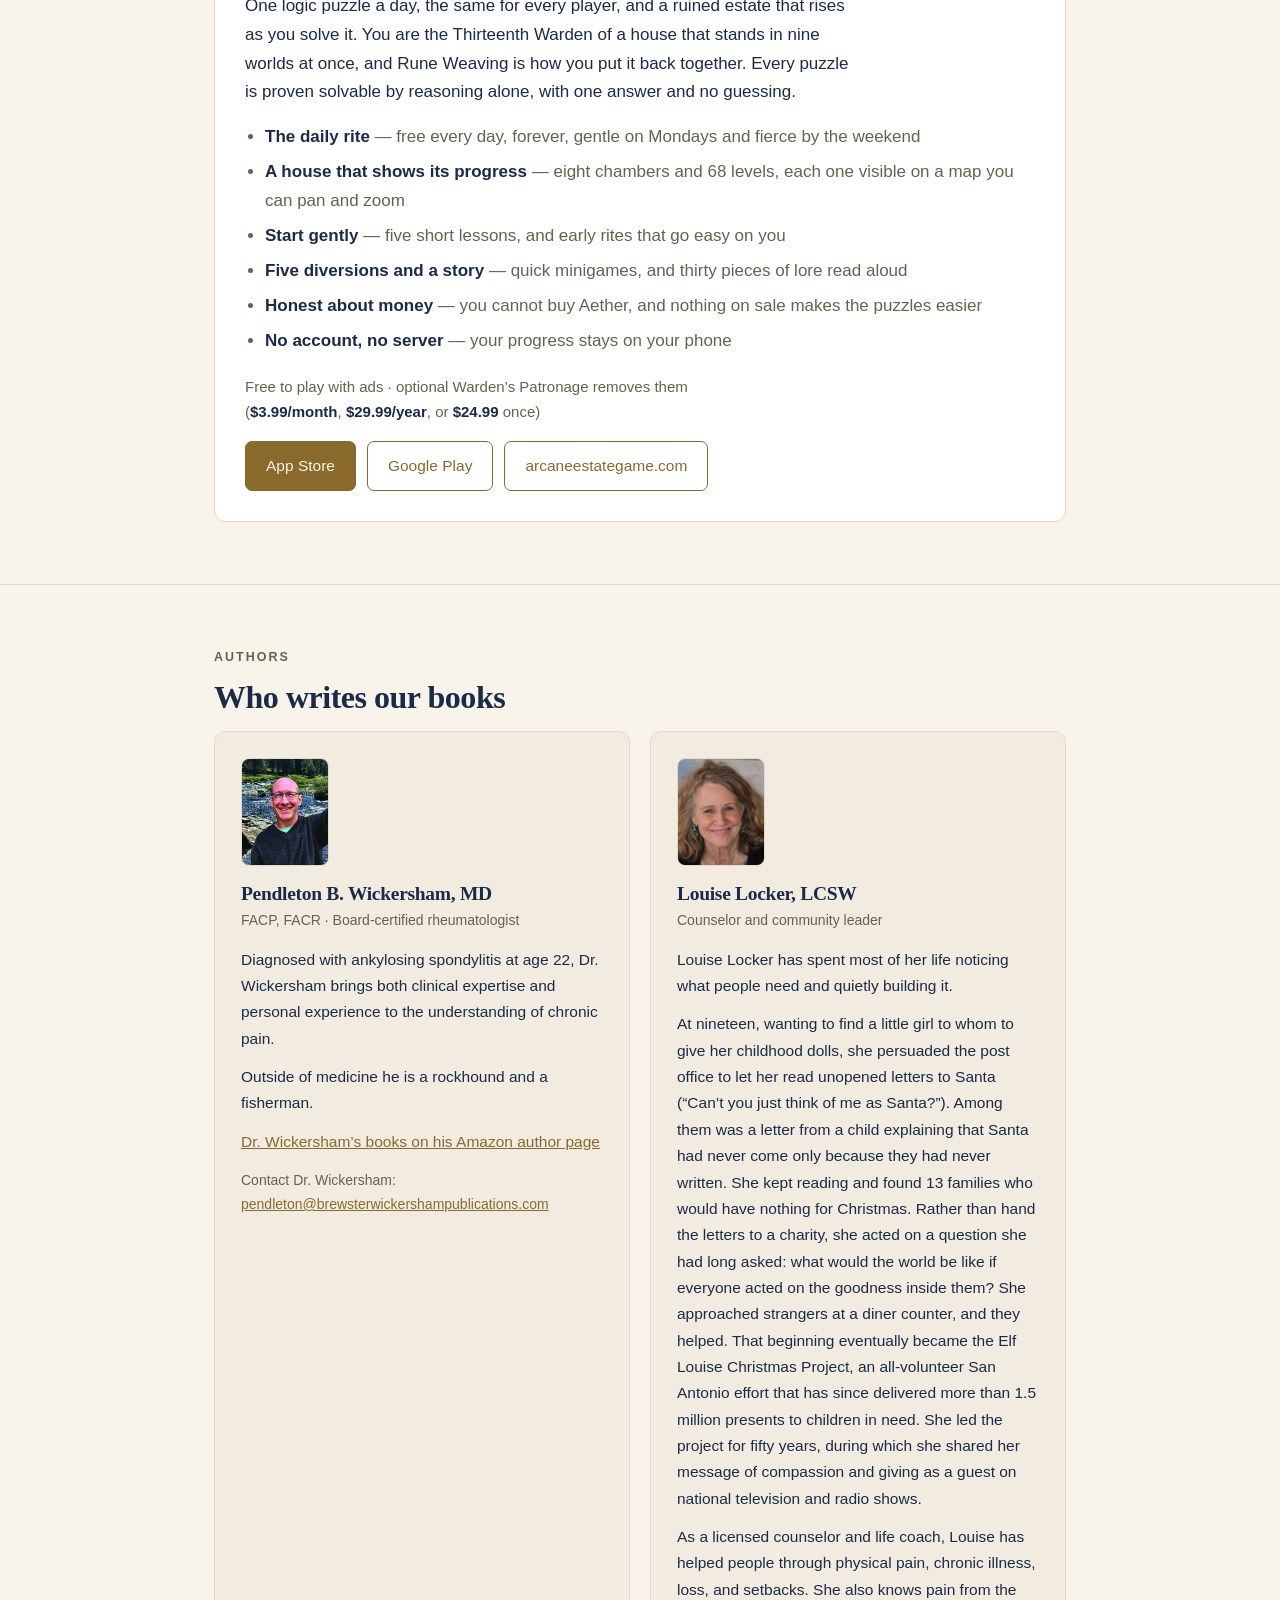
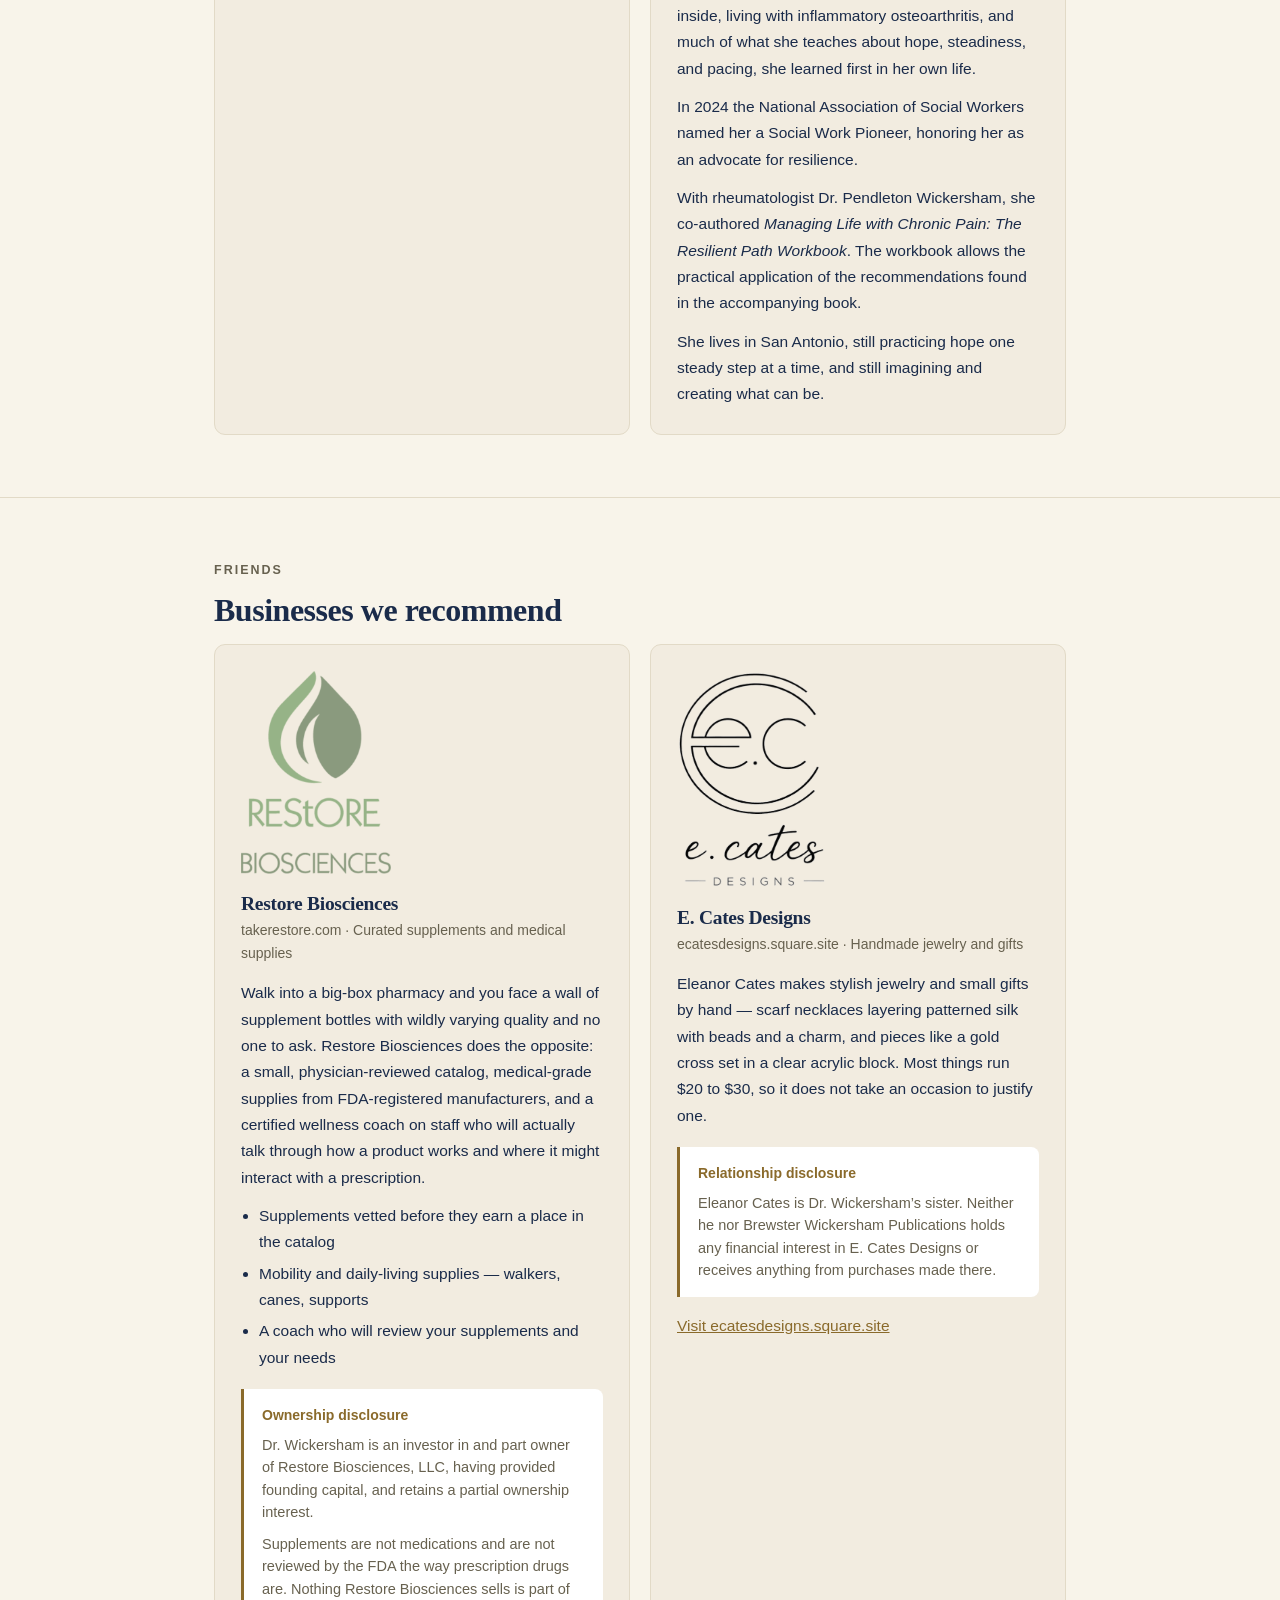
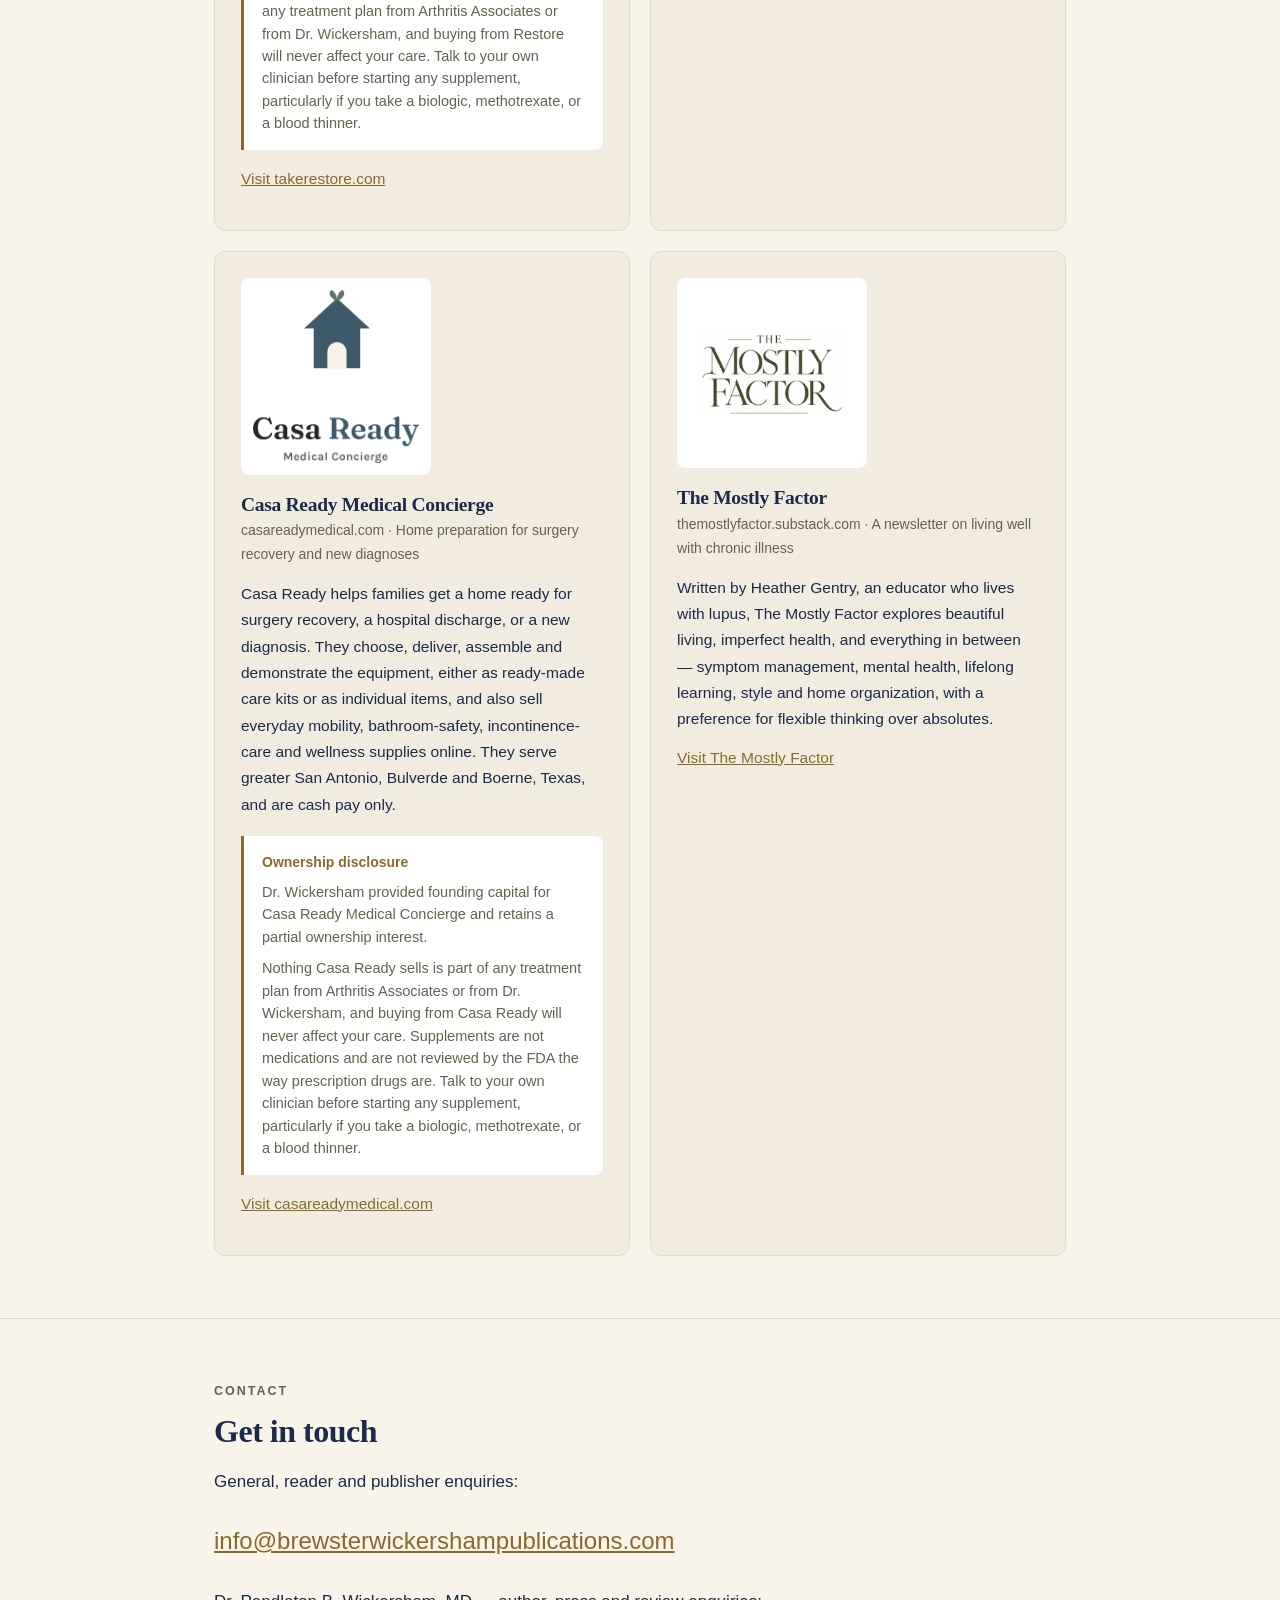
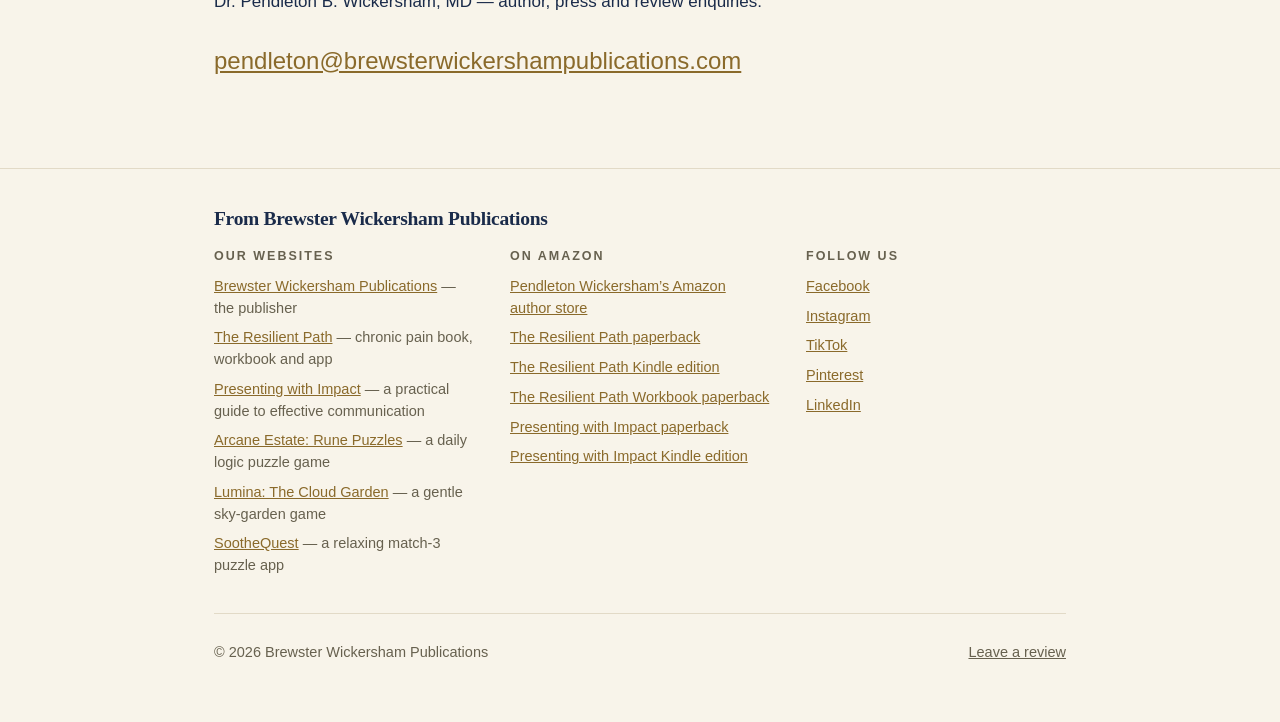
==== commit 73f58857: "Lumina is on the App Store; add social links Lumina's card gains an App Store button (id6814373682) " ====
--- a/index.html
+++ b/index.html
@@ -40,6 +40,13 @@
       "@type": "Organization",
       "@id": "https://brewsterwickershampublications.com/#organization",
       "name": "Brewster Wickersham Publications",
+      "sameAs": [
+        "https://www.facebook.com/WeareBrewsterWickershamPublications/",
+        "https://www.instagram.com/brewsterwickershampublication/",
+        "https://www.tiktok.com/@brewster.wickersh",
+        "https://www.pinterest.com/brewsterwickershampublications/",
+        "https://www.linkedin.com/company/brewster-wickersham-publications/"
+      ],
       "url": "https://brewsterwickershampublications.com/",
       "logo": {
         "@type": "ImageObject",
@@ -232,12 +239,13 @@
       "description": "A quiet sky-garden game that adapts to how you feel each day, with unhurried puzzles, comfort settings, and no ads, streaks or timers.",
       "url": "https://www.luminacloudgarden.com/",
       "genre": "Puzzle",
-      "gamePlatform": "Android",
-      "operatingSystem": "Android",
+      "gamePlatform": ["iOS", "Android"],
+      "operatingSystem": ["iOS", "Android"],
       "applicationCategory": "GameApplication",
       "publisher": { "@id": "https://brewsterwickershampublications.com/#organization" },
-      "installUrl": "https://play.google.com/store/apps/details?id=com.wickersham.lumina",
+      "installUrl": "https://apps.apple.com/us/app/lumina-the-cloud-garden/id6814373682",
       "sameAs": [
+        "https://apps.apple.com/us/app/lumina-the-cloud-garden/id6814373682",
         "https://play.google.com/store/apps/details?id=com.wickersham.lumina"
       ],
       "offers": { "@type": "Offer", "price": "0", "priceCurrency": "USD" }
@@ -652,7 +660,7 @@
         <h3>Lumina: The Cloud Garden</h3>
         <span class="badge">Available now</span>
       </div>
-      <p class="sub">A gentle sky-garden game &middot; Android, iPhone and iPad coming soon</p>
+      <p class="sub">A gentle sky-garden game &middot; iOS and Android</p>
       <p>A small island in the sky that grows at your pace. Lumina is a quiet
         garden game that adapts to how you feel each day &mdash; plant, explore,
         and solve unhurried puzzles when you have the energy, or let the rain
@@ -666,7 +674,8 @@
       </ul>
       <p class="price">Free to play &middot; optional one-time purchases only, <strong>no subscriptions</strong></p>
       <div class="actions">
-        <a class="btn solid" href="https://play.google.com/store/apps/details?id=com.wickersham.lumina" target="_blank" rel="noopener">Google&nbsp;Play</a>
+        <a class="btn solid" href="https://apps.apple.com/us/app/lumina-the-cloud-garden/id6814373682" target="_blank" rel="noopener">App&nbsp;Store</a>
+        <a class="btn" href="https://play.google.com/store/apps/details?id=com.wickersham.lumina" target="_blank" rel="noopener">Google&nbsp;Play</a>
         <a class="btn" href="https://www.luminacloudgarden.com/" target="_blank" rel="noopener">luminacloudgarden.com</a>
       </div>
     </article>
@@ -908,6 +917,16 @@
             <li><a href="https://www.amazon.com/dp/B0HQ1P6CZH" target="_blank" rel="noopener">Presenting with Impact Kindle edition</a></li>
           </ul>
         </div>
+        <div>
+          <h3>Follow us</h3>
+          <ul>
+            <li><a href="https://www.facebook.com/WeareBrewsterWickershamPublications/" target="_blank" rel="noopener">Facebook</a></li>
+            <li><a href="https://www.instagram.com/brewsterwickershampublication/" target="_blank" rel="noopener">Instagram</a></li>
+            <li><a href="https://www.tiktok.com/@brewster.wickersh" target="_blank" rel="noopener">TikTok</a></li>
+            <li><a href="https://www.pinterest.com/brewsterwickershampublications/" target="_blank" rel="noopener">Pinterest</a></li>
+            <li><a href="https://www.linkedin.com/company/brewster-wickersham-publications/" target="_blank" rel="noopener">LinkedIn</a></li>
+          </ul>
+        </div>
       </div>
     </nav>
     <div>&copy; <span id="year">2026</span> Brewster Wickersham Publications</div>
